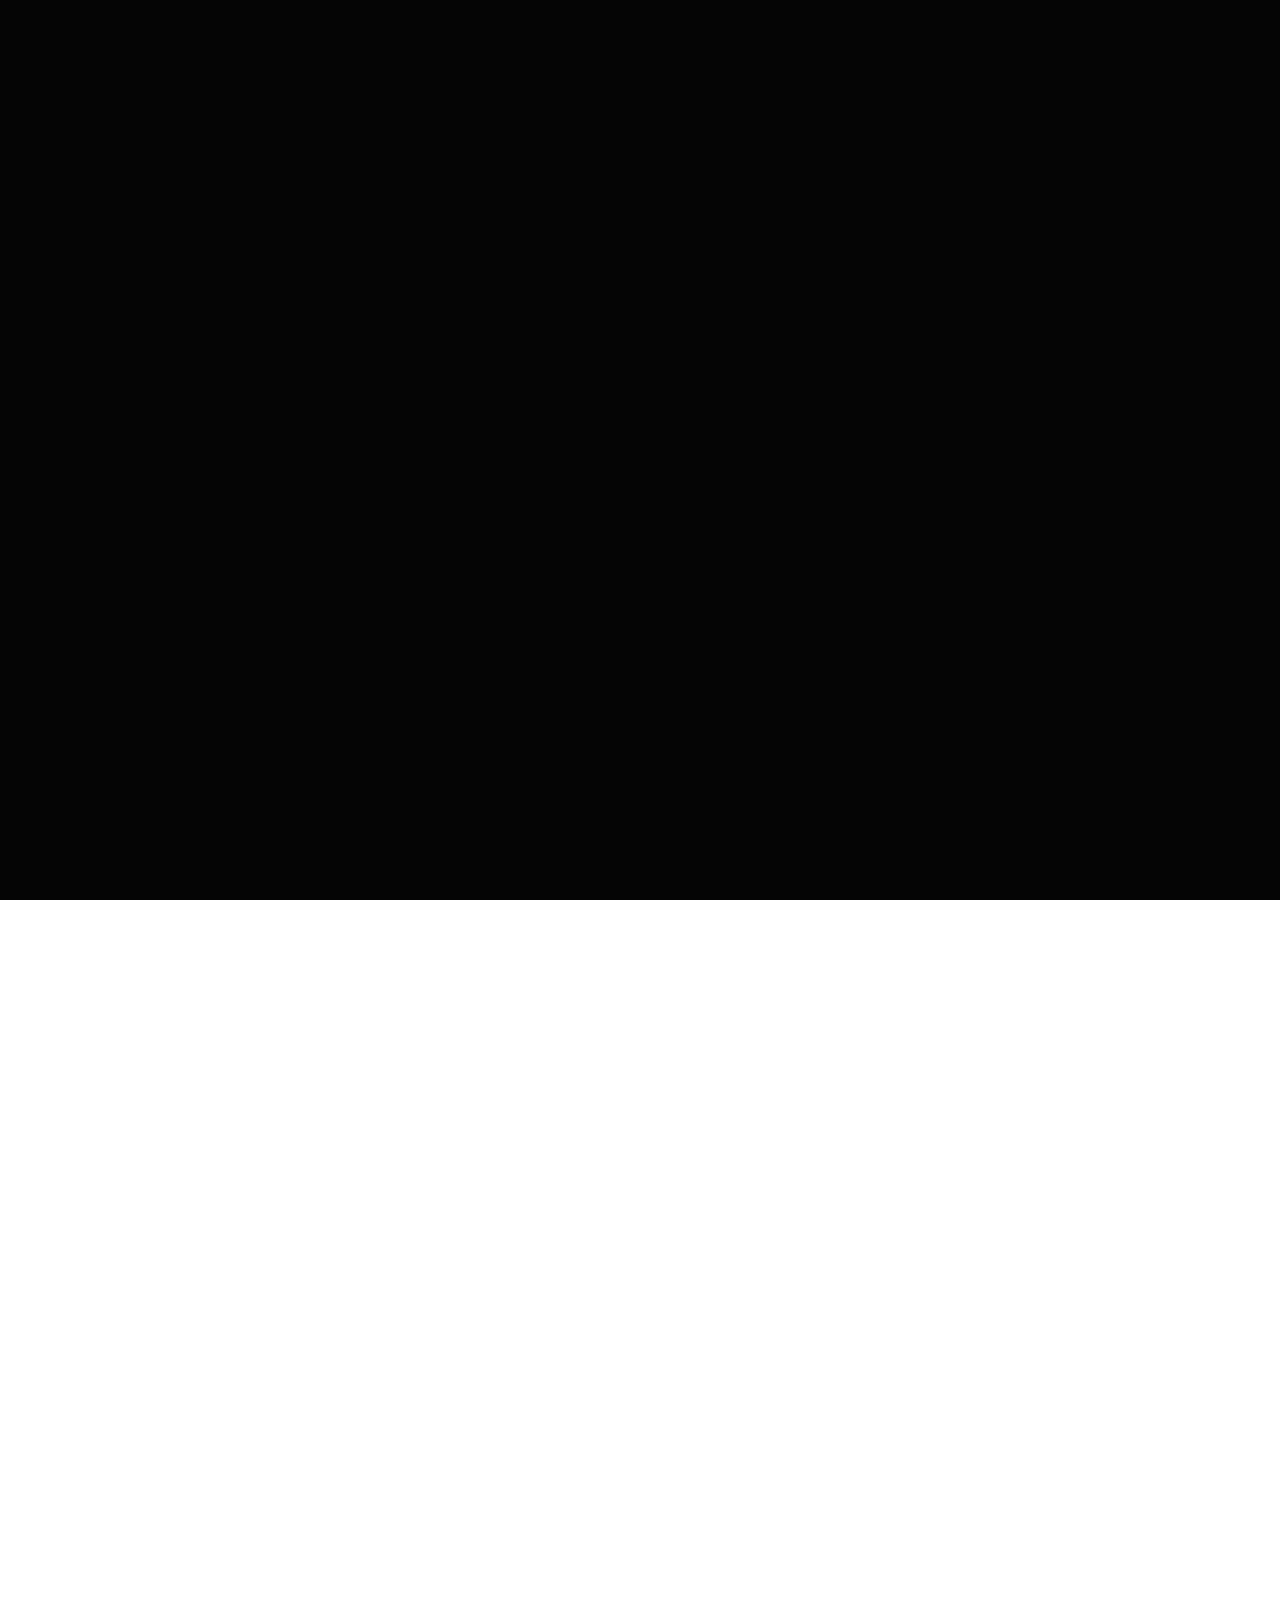
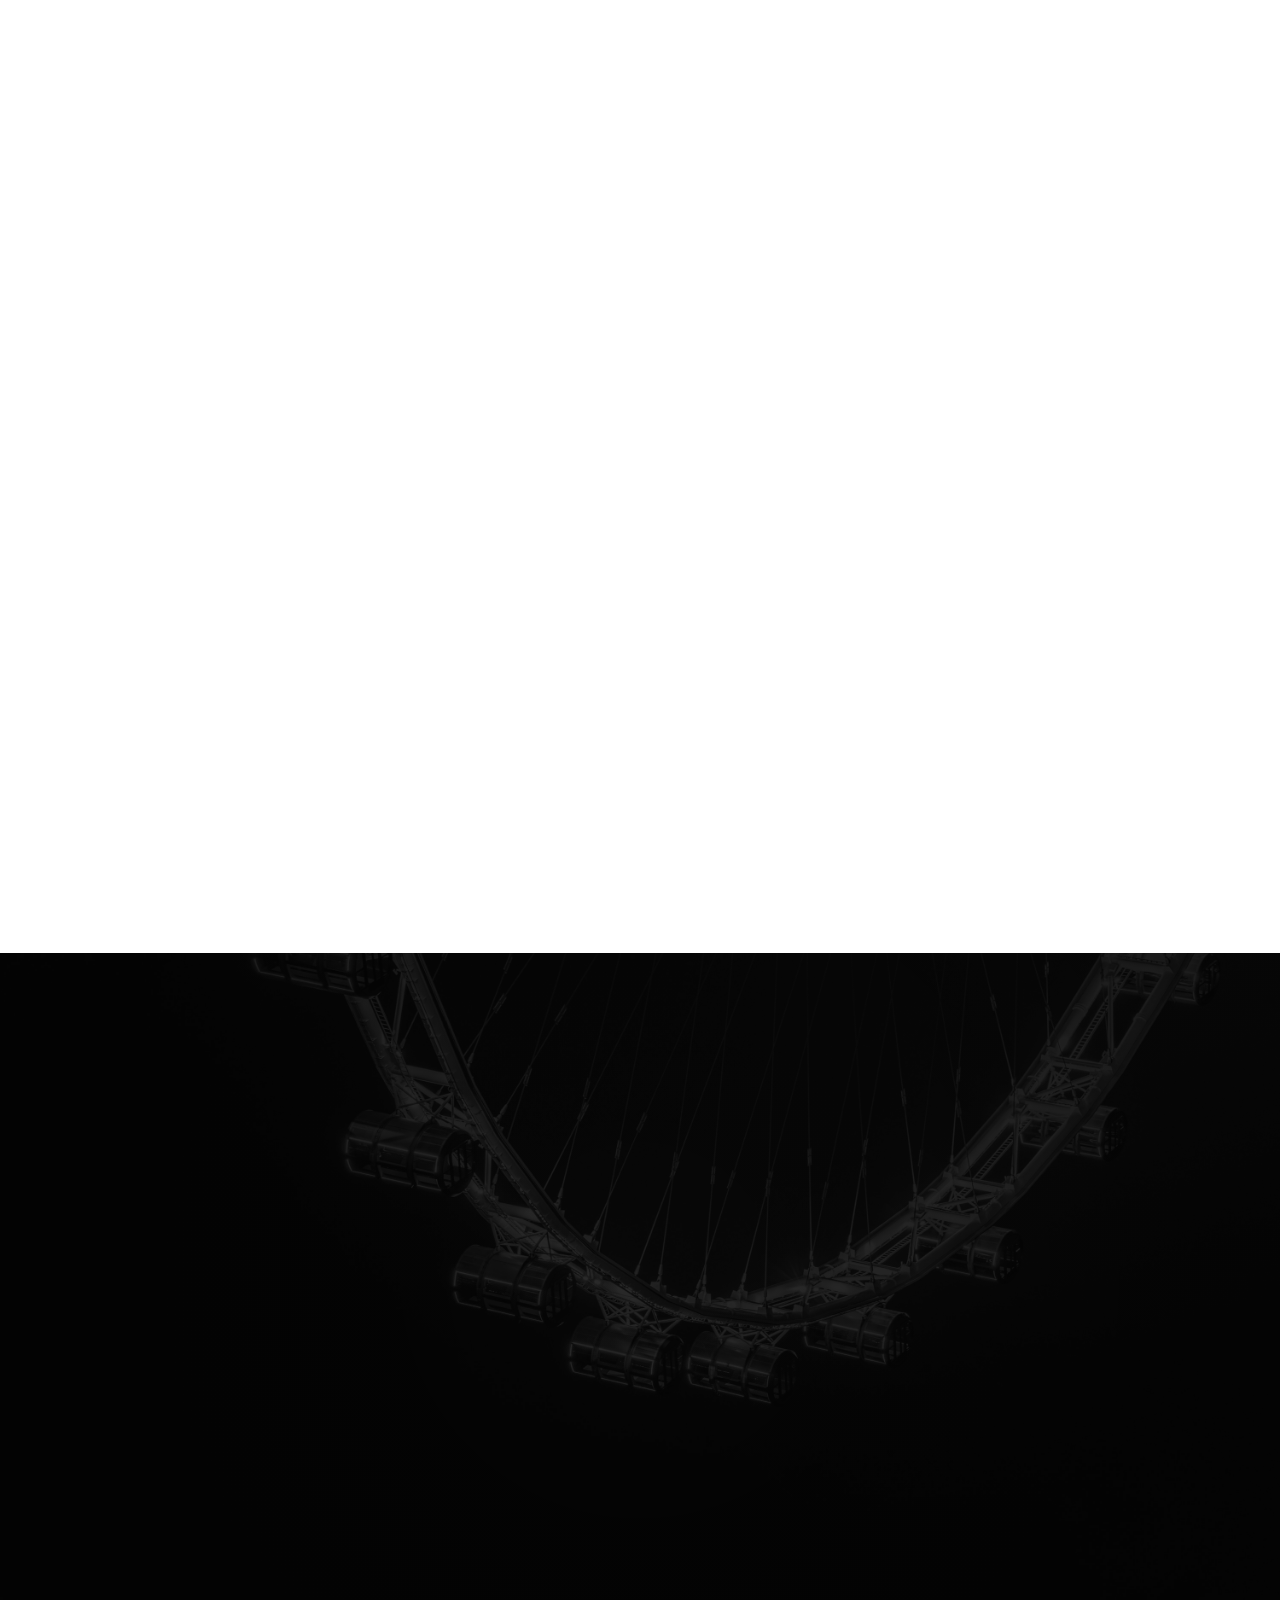
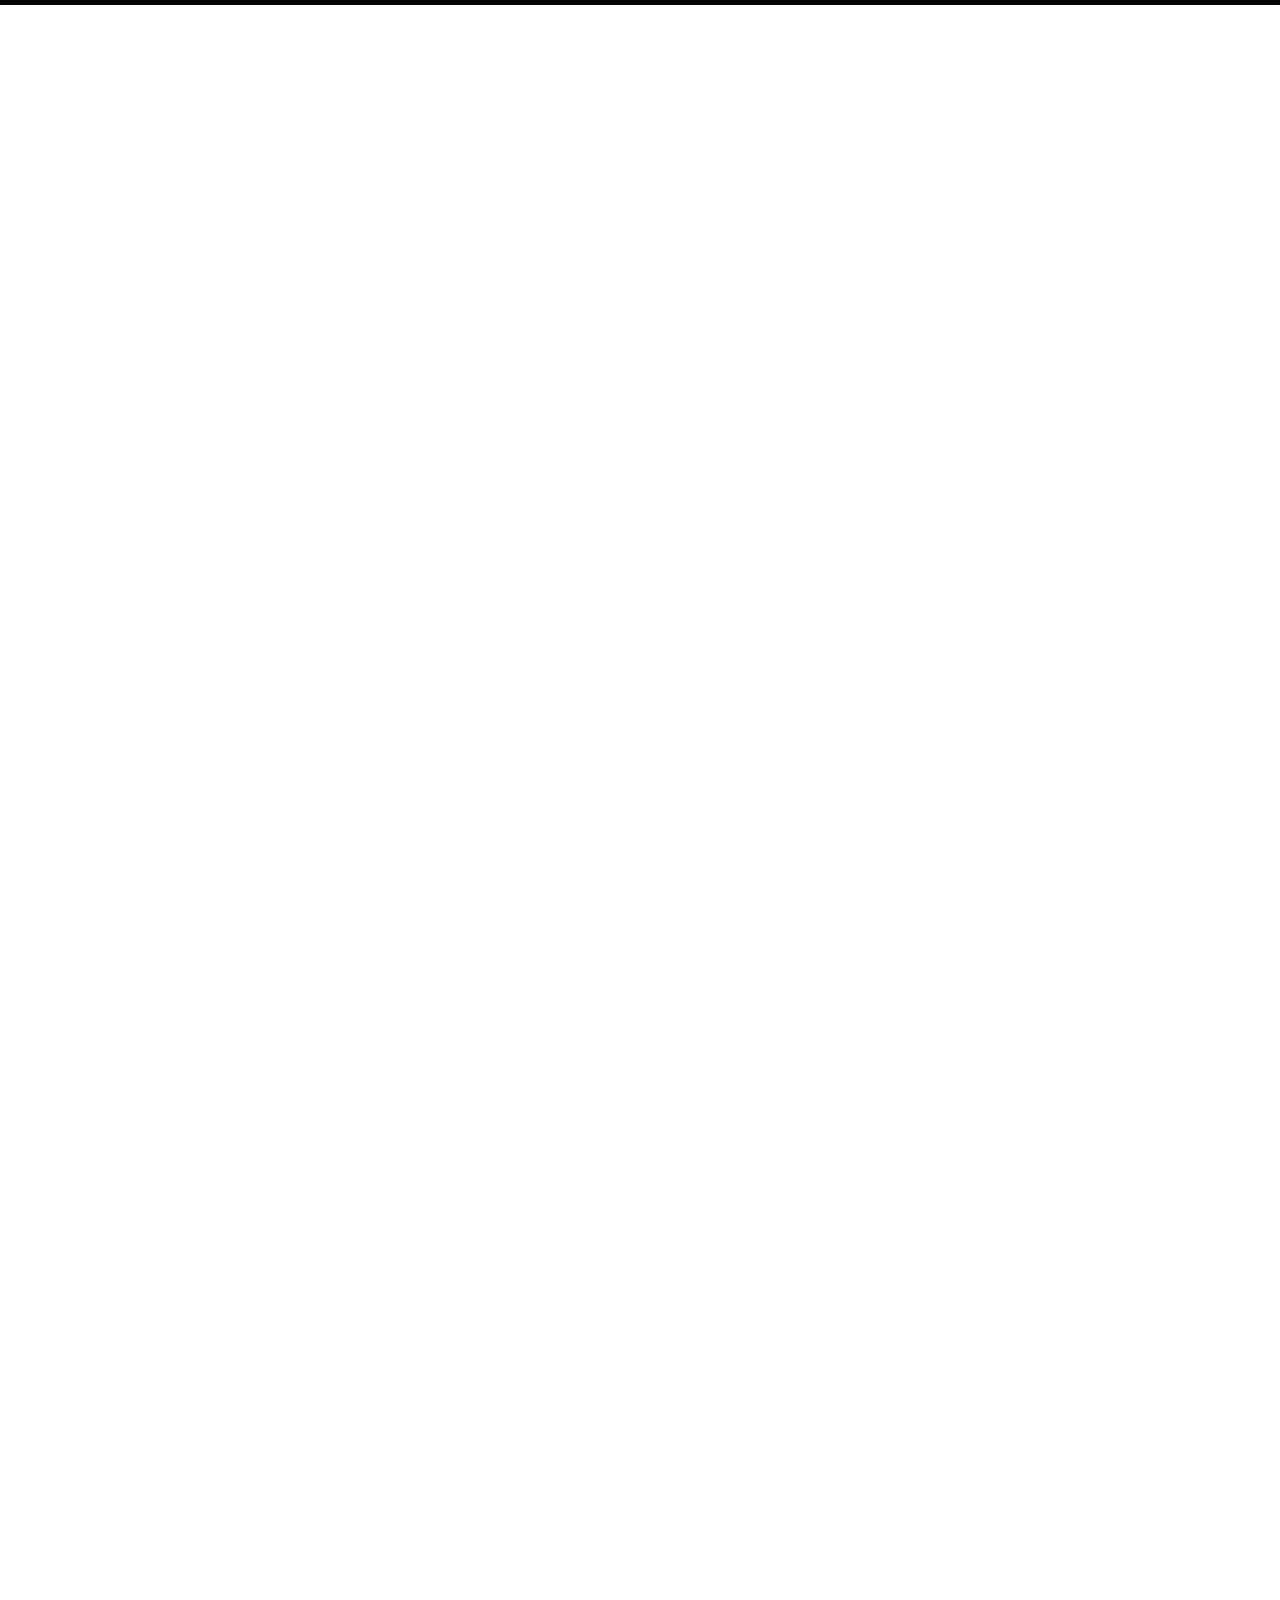
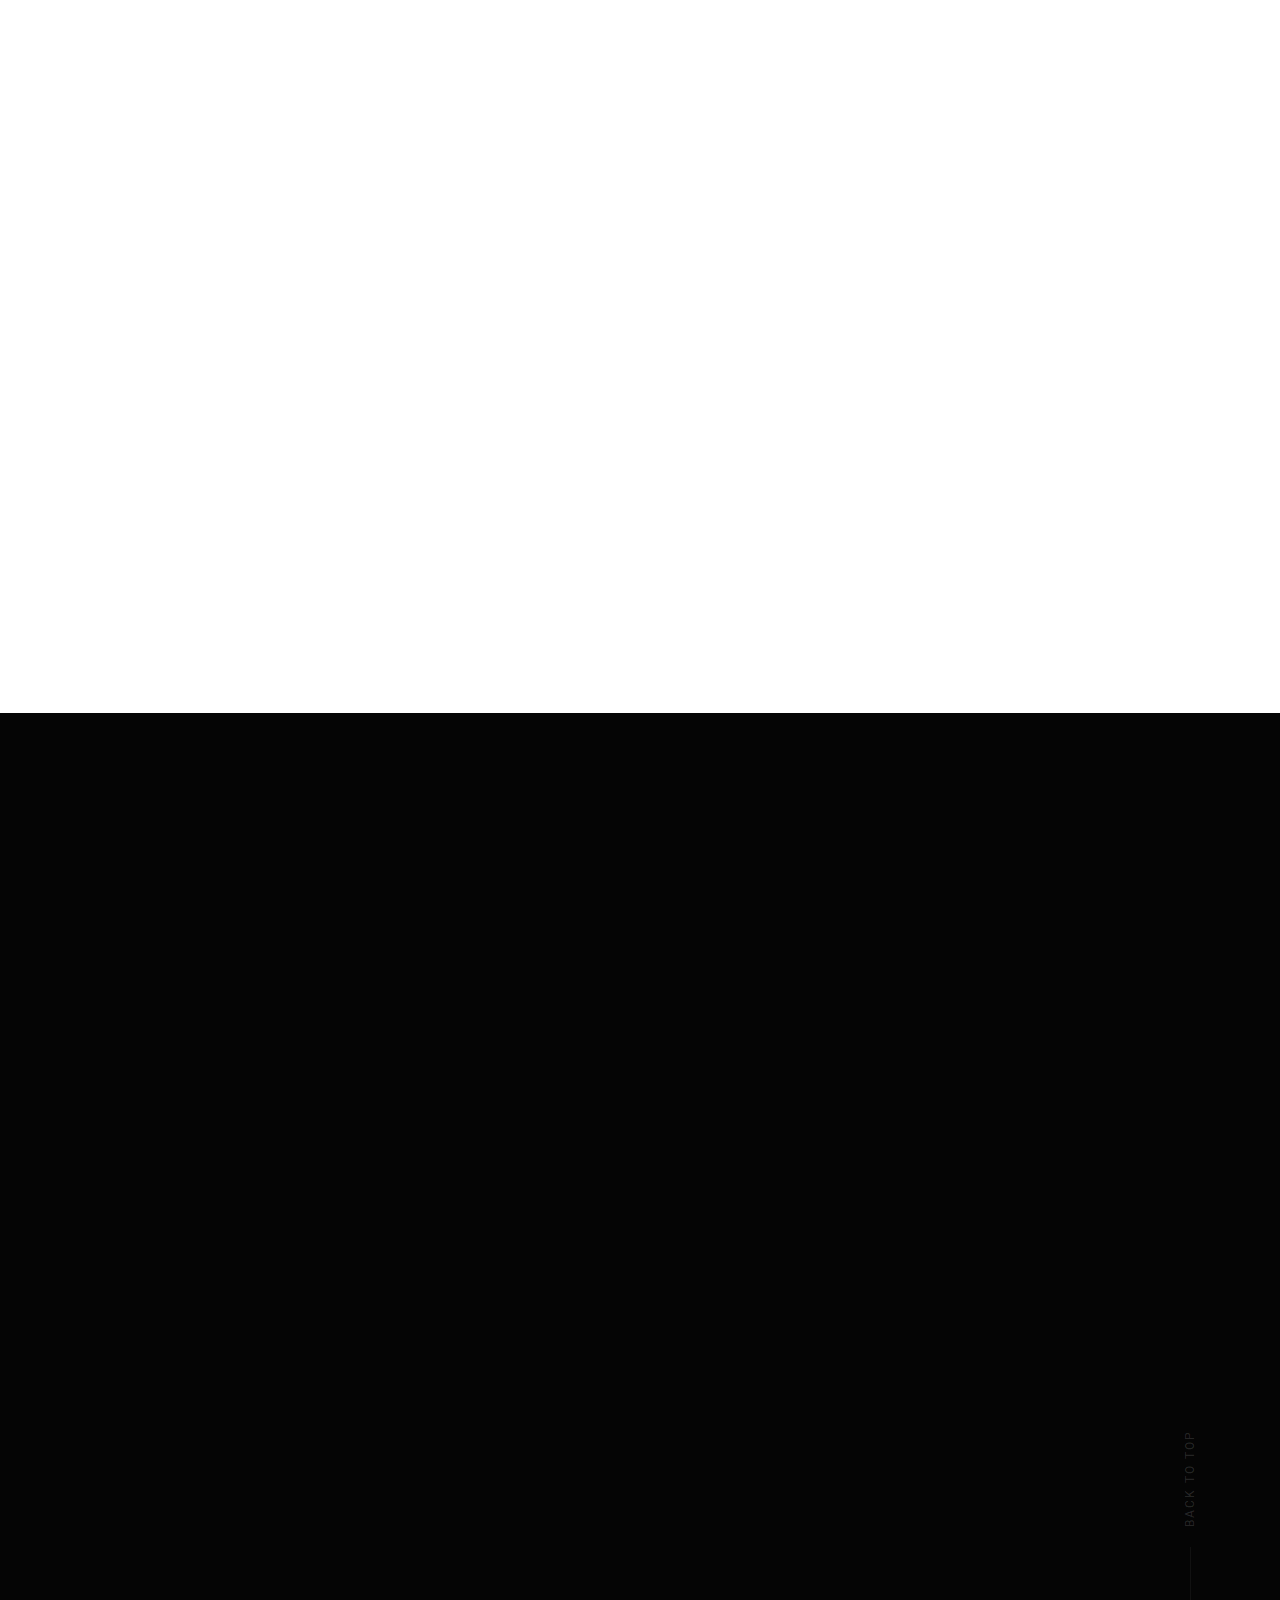
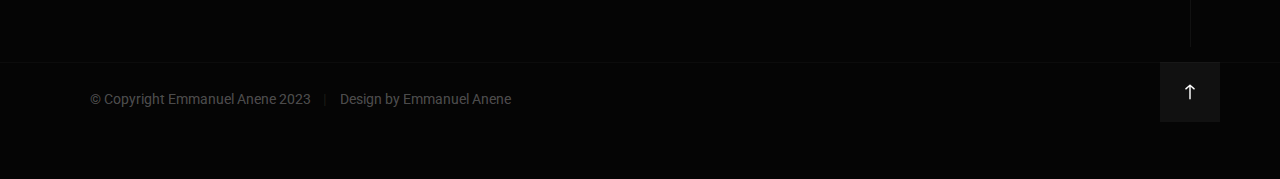
==== index.html @ 4e7d289d "Add files via upload" ====
<!DOCTYPE html>
<html class="no-js" lang="en">
<head>

    <!--- basic page needs
    ================================================== -->
    <meta charset="utf-8">
    <title>Emmanuel Anene</title>
    <meta name="description" content="">
    <meta name="author" content="">

    <!-- mobile specific metas
    ================================================== -->
    <meta name="viewport" content="width=device-width, initial-scale=1">

    <!-- CSS
    ================================================== -->
    <link rel="stylesheet" href="css/base.css">
    <link rel="stylesheet" href="css/vendor.css">
    <link rel="stylesheet" href="css/main.css">

    <!-- script
    ================================================== -->
    <script src="js/modernizr.js"></script>
    <script src="js/pace.min.js"></script>

    <style>
        @media (max-width: 790px) {
            .intro-pic {
                display: none;
            }
            }

        @media (max-width: 1360px) {
            .respond {
                padding: 400px 0 0 0 !important;
                }

            .hero-large-text {
                font-size: 30px !important;
                text-align: center !important;
            }

            .small-hero-text {
                text-align: center !important;
            }

            }

        @media (max-width: 750px) {
            .hero-large-text {
                font-size: 25px !important;
            }

            .hide-breaks {
                display: none;
            }
        }
    </style>

    <!-- favicons
    ================================================== -->
    <!-- <link rel="apple-touch-icon" sizes="180x180" href="apple-touch-icon.png">
    <link rel="icon" type="image/png" sizes="32x32" href="favicon-32x32.png">
    <link rel="icon" type="image/png" sizes="16x16" href="favicon-16x16.png">
    <link rel="manifest" href="site.webmanifest"> -->

</head>

<body id="top">

    <div id="preloader">
        <div id="loader"></div>
    </div>

    <!-- site header
    ================================================== -->
    <header class="s-header">

        <div class="header-logo">
            <a class="site-logo" href="index.html">
                <img src="images/logo.png" alt="Homepage">
            </a>
        </div>

        <nav class="header-nav-wrap">
            <ul class="header-main-nav">
                <li class="current"><a class="smoothscroll" href="#intro" title="intro">Intro</a></li>
                <li><a class="smoothscroll" href="#works" title="about">Works</a></li>
                <li><a class="smoothscroll" href="#services" title="services">Services</a></li>
                <li><a class="smoothscroll" href="#about" title="works">About</a></li>
                <li><a class="smoothscroll" href="#contact" title="contact us">Say Hello</a></li>	
            </ul>

            <ul class="header-social">
                <li><a href="https://www.linkedin.com/in/emmanuelanene/" target="_blank"><img src="images/icons/linkedin.png" width="25"> </i></a></li>
                <li><a href="https://github.com/emmanuelanene" target="_blank"><img src="images/icons/github.png" width="25"> </i></a></li>
                <li><a href="https://emmanuelanenee.medium.com/" target="_blank"><img src="images/icons/medium.png" width="25"> </i></a></li>
            </ul>
        </nav>

        <a class="header-menu-toggle" href="#"><span>Menu</span></a>

    </header> <!-- end s-header -->


    <!-- intro
    ================================================== -->
    <section id="intro" class="s-intro target-section">

        <div class="row intro-content">

            <div class="column large-9 mob-full intro-text">
                <h3>Hello, I'm Emmanuel Anene</h3>
                <h1>
                    Data Analyst. <br>
                    Web Scraper. <br>
                    Designer.
                </h1>
            </div>

            <div class="intro-scroll">
                <a href="#about" class="intro-scroll-link smoothscroll">
                    Scroll For More
                </a>
            </div>

            <div class="intro-grid"></div>
            <div class="intro-pic"></div>

        </div> <!-- end row -->

    </section> <!-- end intro -->


    <!-- works
    ================================================== -->
    <section id="works" class="s-works target-section">

        <div class="row heading-block heading-block--center" data-aos="fade-up">
            <div class="column large-full" style="height: 50px;">
                <h2 class="section-heading section-heading--centerbottom">Selected Works</h2>
                <!-- <p class="section-desc">
                    Here are some of my selected works I have done lately. Feel free to 
                    check them out.
                </p> -->
            </div>
        </div> <!-- end heading-block -->

        <div class="masonry-wrap">

            <div class="masonry">
                <div class="grid-sizer"></div>
    
                <div class="masonry__brick" data-aos="fade-up"`>
                    <div class="item-folio" style="margin: 0; padding: 30px;">
                        <div class="item-folio__thumb">
                            <!-- HIDDEN JS CODE -->
                            <a href="" class="hide thumb-link" style="display: none;" title="Park City Peaks Hotel Data Analysis" data-size="1050x700">
                                <img src="images/portfolio/park_city/city-building@2x.jpg" 
                                     srcset="images/portfolio/park_city/city-building@2x.png 2x" alt="">
                            </a> 
                            <!-- END OF HIDDEN JS CODE -->

                            <a href="casestudy-tableau.html">
                            <img src="images/portfolio/park_city/city-building@2x.jpg" alt="">
                            </a>
                            <a href="casestudy-tableau.html" class="item-folio__project-link" title="Project link" target="_blank"></a>
                        </div>

                        <div style="text-align: left;" class="item-folio__text">
                            <h4 class="item-folio__title">
                                <a href="casestudy-tableau.html" style="color: black;">
                                Tableau Case Study (Park City Peaks Hotel)
                                </a>
                            </h4>
                            <br>
                            <a href="casestudy-tableau.html" style="">
                            <p style="font-family: Arial, Helvetica, sans-serif; padding-top: 10px; text-transform: none; color: #777777; letter-spacing: normal; font-weight: 100; line-height: normal;">Park City Peaks Hotel is an establishment that provides paid lodging on a short-term basis. They requested for a dashboard to analyze useful information to support decision-making process. Read Case Study here.
                            </p>
                            </a>
                        </div>
                    </div>
                </div> <!-- end masonry__brick -->
    
                <div class="masonry__brick" data-aos="fade-up"`>
                    <div class="item-folio" style="margin: 0; padding: 30px;">
                        <div class="item-folio__thumb">
                            <!-- HIDDEN JS CODE -->
                            <a href="" class="hide thumb-link" style="display: none;" title="Park City Peaks Hotel Data Analysis" data-size="1050x700">
                                <img src="images/portfolio/dannys_diner/dannys_diner_thumbnail.jpg" 
                                     srcset="images/portfolio/dannys_diner/dannys_diner_thumbnail.jpg" alt="">
                            </a> 
                            <!-- END OF HIDDEN JS CODE -->

                            <a href="casestudy-sql-dannys-diner.html">
                            <img src="images/portfolio/dannys_diner/dannys_diner_thumbnail.jpg" 
                                     srcset="images/portfolio/dannys_diner/dannys_diner_thumbnail.jpg" alt="">
                            </a>
                            <a href="casestudy-sql-dannys-diner.html" class="item-folio__project-link" title="Project link" target="_blank"></a>
                        </div>
    
                        <div style="text-align: left;" class="item-folio__text">
                            <h4 class="item-folio__title">
                                <a href="casestudy-sql-dannys-diner.html" style="color: black;">
                                SQL Challenge: Danny's Diner🍝🍜
                                </a>
                            </h4>
                            <br>
                            <a href="casestudy-sql-dannys-diner.html" style="">
                            <p style="font-family: Arial, Helvetica, sans-serif; padding-top: 10px; text-transform: none; color: #777777; letter-spacing: normal; font-weight: 100; line-height: normal;">
                                Case study solutions for #8WeekSQLChallenge by Danny Ma. Focuses on the use of SQL to answer questions about the sales and growth of a restaurant based in Japan (Danny's Diner).
                            </p>
                            </a>
                        </div>
                    </div>
                </div> <!-- end masonry__brick -->

                <div class="masonry__brick" data-aos="fade-up"`>
                    <div class="item-folio" style="margin: 0; padding: 30px;">
                        <div class="item-folio__thumb">
                            <!-- HIDDEN JS CODE -->
                            <a href="" class="hide thumb-link" style="display: none;" title="Park City Peaks Hotel Data Analysis" data-size="1050x700">
                                <img src="images/portfolio/excel_dashboard_maven_careers/thumbnaill.jpg" 
                                     srcset="images/portfolio/excel_dashboard_maven_careers/thumbnaill.jpg 2x" alt="">
                            </a> 
                            <!-- END OF HIDDEN JS CODE -->

                            <a href="casestudy-excel-maven-careers.html">
                            <img src="images/portfolio/excel_dashboard_maven_careers/thumbnaill.jpg" 
                                     srcset="images/portfolio/excel_dashboard_maven_careers/thumbnaill.jpg 2x" alt="">
                            </a>
                            <a href="casestudy-excel-maven-careers.html" class="item-folio__project-link" title="Project link" target="_blank"></a>
                        </div>
    
                        <div style="text-align: left;" class="item-folio__text">
                            <h4 class="item-folio__title">
                                <a href="casestudy-excel-maven-careers.html" style="color: black;">
                                Excel Dashboard Case Study (Maven Careers)
                                </a>
                            </h4>
                            <br>
                            <a href="casestudy-excel-maven-careers.html" style="">
                            <p style="font-family: Arial, Helvetica, sans-serif; padding-top: 10px; text-transform: none; color: #777777; letter-spacing: normal; font-weight: 100; line-height: normal;">Analysis focused on providing insights on the different industries within the job market. Some of which includes information on the best jobs, the field with the highest pay, jobs with great work-life balance, etc. Read Case Study here.
                            </p>
                            </a>
                        </div>
                    </div>
                </div> <!-- end masonry__brick -->

                

            </div> <!-- end masonry -->

        </div> <!-- end masonry-wrap -->

    </section> <!-- end s-work -->



     <!-- services
    ================================================== -->
    <section id="services" class="s-services ss-dark target-section">

        <div class="shadow-overlay"></div>

        <div class="row heading-block heading-block--center" data-aos="fade-up">
            <div class="column large-full">
                <h2 class="section-heading section-heading--centerbottom">Capabilities</h2>

                <p class="section-desc">
                    My Goal is to help generate insights that'll make your business standout.
                </p>
            </div>
        </div> <!-- end heading-block -->

        </div> <!-- end services-list -->

    </section> <!-- end s-services -->


    <!-- about
    ================================================== -->
    <section id="about" class="s-about target-section">

        <div class="about-me">

            <div class="row heading-block" data-aos="fade-up">
                <div class="column large-full">
                    <h2 class="section-heading">About Me</h2>
                </div>
            </div>

            <div class="row about-me__content" data-aos="fade-up">
                <div class="column large-full about-me__text">
                    <p class="lead">
                        I love telling stories with data and uncovering insights from them.
                    </p>
                    <br>

                    <p>
                    Hi there, I'm Emmanuel, a self-taught data analyst who loves building mini-applications with Python. 
                    </p>
                    <p>
                    I currently work as an independent contractor. I also spend a good amount of my time reading about healthcare and medical-related concepts.
                    </p>
                </div>
            </div>
    
            <div class="row about-me__buttons">
                <div class="column large-half tab-full" data-aos="fade-up">
                    <a href="mailto:emmanuel.anene07@gmail.com" target="_blank" class="btn btn--stroke full-width">Hire Me</a>
                </div>
                <div class="column large-half tab-full" data-aos="fade-up">
                    <a href="https://drive.google.com/file/d/1x89fOpFCJyN2eOSHCtmjeFrPwME_olAQ/view?usp=sharing" target="_blank" class="btn btn--primary full-width">Download CV</a>
                </div>
            </div>

        </div> <!-- end about-me -->

        <div class="about-experience">

            <div class="row heading-block" data-aos="fade-up">
                <div class="column large-full">
                    <h2 class="section-heading">Work & Education</h2>
                </div>
            </div>

            <div class="row about-experience__timeline">

                <div class="column large-half tab-full" data-aos="fade-up">
                    <div class="timeline">

                        <div class="timeline__icon-wrap">
                            <span class="timeline__icon timeline__icon--work"></span>
                        </div>

                        <div class="timeline__block">
                            <div class="timeline__bullet"></div>
                            <div class="timeline__header">
                                <p class="timeline__timeframe">Apr. 2023 - Present</p>
                                <h3 class="item-title">Superfoodlx</h3>
                                <h5>Email Marketer</h5>
                            </div>
                            <!-- <div class="timeline__desc">
                                <p>Lorem ipsum Occaecat do esse ex et dolor culpa nisi ex in magna consectetur nisi cupidatat laboris esse eiusmod deserunt aute do quis velit esse sed Ut proident cupidatat nulla esse cillum laborum occaecat nostrud sit dolor incididunt amet est occaecat nisi.</p>
                            </div> -->
                        </div>

                        <div class="timeline__block">
                            <div class="timeline__bullet"></div>
                            <div class="timeline__header">
                                <p class="timeline__timeframe">May 2021 - Present</p>
                                <h3 class="item-title">LLEM International</h3>
                                <h5>Graphic Designer</h5>
                            </div>
                            <!-- <div class="timeline__desc">
                                <p>Lorem ipsum Occaecat do esse ex et dolor culpa nisi ex in magna consectetur nisi cupidatat laboris esse eiusmod deserunt aute do quis velit esse sed Ut proident cupidatat nulla esse cillum laborum occaecat nostrud sit dolor incididunt amet est occaecat nisi.</p>
                            </div> -->
                        </div>

                        <div class="timeline__block">
                            <div class="timeline__bullet"></div>
                            <div class="timeline__header">
                                <p class="timeline__timeframe">Nov. 2021 - Dec 2021</p>
                                <h3 class="item-title">Essence of Email</h3>
                                <h5>Email Designer</h5>
                            </div>
                            <!-- <div class="timeline__desc">
                                <p>Lorem ipsum Occaecat do esse ex et dolor culpa nisi ex in magna consectetur nisi cupidatat laboris esse eiusmod deserunt aute do quis velit esse sed Ut proident cupidatat nulla esse cillum laborum occaecat nostrud sit dolor incididunt amet est occaecat nisi.</p>
                            </div> -->
                        </div>

                    </div>
                </div>

                <div class="column large-half tab-full" data-aos="fade-up">
                    <div class="timeline">

                        <div class="timeline__icon-wrap">
                            <span class="timeline__icon timeline__icon--education"></span>
                        </div>

                        <!-- <div class="timeline__block">
                            <div class="timeline__bullet"></div>
                            <div class="timeline__header">
                                <p class="timeline__timeframe">July 2011 - June 2015</p>
                                <h3 class="item-title">University of Life</h3>
                                <h5>Master Degree</h5>
                            </div>
                            <div class="timeline__desc">
                                <p>Lorem ipsum Occaecat do esse ex et dolor culpa nisi ex in magna consectetur nisi cupidatat laboris esse eiusmod deserunt aute do quis velit esse sed Ut proident cupidatat nulla esse cillum laborum occaecat nostrud sit dolor incididunt amet est occaecat nisi.</p>
                            </div>
                        </div>

                        <div class="timeline__block">
                            <div class="timeline__bullet"></div>
                            <div class="timeline__header">
                                <p class="timeline__timeframe">July 2009 - June 2011</p>
                                <h3 class="item-title">State Design University</h3>
                                <h5>Bachelor Degree</h5>
                            </div>
                            <div class="timeline__desc">
                                <p>Lorem ipsum Occaecat do esse ex et dolor culpa nisi ex in magna consectetur nisi cupidatat laboris esse eiusmod deserunt aute do quis velit esse sed Ut proident cupidatat nulla esse cillum laborum occaecat nostrud sit dolor incididunt amet est occaecat nisi.</p>
                            </div>
                        </div> -->

                        <div class="timeline__block">
                            <div class="timeline__bullet"></div>
                            <div class="timeline__header">
                                <p class="timeline__timeframe">Sep. 2019 - 2024</p>
                                <h3 class="item-title">University of Lagos</h3>
                                <h5>Bachelor Degree</h5>
                            </div>
                            <!-- <div class="timeline__desc">
                                <p>Lorem ipsum Occaecat do esse ex et dolor culpa nisi ex in magna consectetur nisi cupidatat laboris esse eiusmod deserunt aute do quis velit esse sed Ut proident cupidatat nulla esse cillum laborum occaecat nostrud sit dolor incididunt amet est occaecat nisi.</p>
                            </div> -->
                        </div>

                    </div>
                </div>
            </div>

        </div> <!-- end about-experience -->

    </section> <!-- end s-about -->


   


    

   


    <!-- contact
    ================================================== -->
    <section id="contact" class="s-contact ss-dark target-section">

        <div class="row heading-block" data-aos="fade-up">
            <div class="column large-full">
                <h2 class="section-heading">Get In Touch</h2>
            </div>
        </div>

        <div class="row contact-main" data-aos="fade-up">
            <div class="column large-full">
                <!-- <p class="contact-email">
                    <a href="mailto:emmanuel.anene07@gmail.com" style="font-size: 50px;">Mail</a>
                </p> -->

                <p class="section-desc">
                I'm happy to connect, listen and help. Let's work together and build
                something awesome. Let's turn your idea to an even greater product.
                <a href="mailto:emmanuel.anene07@gmail.com">Email Me</a>.
                </p>
            </div>
        </div>

        <div class="row contact-infos" data-aos="fade-up" data-aos-anchor=".contact-main">

            <div class="column large-5 medium-full contact-phone">
                <h4>Call Me</h4>
                <a href="tel:197-543-2345">+234 816 738 5443</a>
            </div>

            <div class="column large-7 medium-full contact-social">
                <h4>Social</h4>
                <ul>
                    <li><a href="#0" title="Facebook">Linkedin</a></li>
                    <li><a href="#0" title="Twitter">Medium</a></li>
                    <li><a href="#0" title="Instagram">Github</a></li>
                </ul>
            </div>

        </div> <!-- end contact-infos -->

    </section> <!-- end s-contact -->


    <!-- footer
    ================================================== -->
    <footer>
        <div class="row">
            <div class="column large-full ss-copyright">
                <span>© Copyright Emmanuel Anene 2023</span> 
                <span>Design by Emmanuel Anene</span>
            </div>            

            <div class="ss-go-top">
                <a class="smoothscroll" title="Back to Top" href="#top"></a>
            </div>
        </div>
    </footer>


    <!-- photoswipe background
    ================================================== -->
    <div aria-hidden="true" class="pswp" role="dialog" tabindex="-1">

        <div class="pswp__bg"></div>
        <div class="pswp__scroll-wrap">

            <div class="pswp__container">
                <div class="pswp__item"></div>
                <div class="pswp__item"></div>
                <div class="pswp__item"></div>
            </div>

            <div class="pswp__ui pswp__ui--hidden">
                <div class="pswp__top-bar">
                    <div class="pswp__counter"></div><button class="pswp__button pswp__button--close" title="Close (Esc)"></button> <button class="pswp__button pswp__button--share" title=
                    "Share"></button> <button class="pswp__button pswp__button--fs" title="Toggle fullscreen"></button> <button class="pswp__button pswp__button--zoom" title=
                    "Zoom in/out"></button>
                    <div class="pswp__preloader">
                        <div class="pswp__preloader__icn">
                            <div class="pswp__preloader__cut">
                                <div class="pswp__preloader__donut"></div>
                            </div>
                        </div>
                    </div>
                </div>
                <div class="pswp__share-modal pswp__share-modal--hidden pswp__single-tap">
                    <div class="pswp__share-tooltip"></div>
                </div><button class="pswp__button pswp__button--arrow--left" title="Previous (arrow left)"></button> <button class="pswp__button pswp__button--arrow--right" title=
                "Next (arrow right)"></button>
                <div class="pswp__caption">
                    <div class="pswp__caption__center"></div>
                </div>
            </div>

        </div>

    </div><!-- end photoSwipe background -->


    <!-- Java Script
    ================================================== -->
    <script src="js/jquery-3.2.1.min.js"></script>
    <script src="js/plugins.js"></script>
    <script src="js/main.js"></script>

</body>
---- css/base.css ----
/* =================================================================== 
 *
 *  Epitome Base Stylesheet
 *  Template Ver. 1.0.0
 *  04-22-2019
 *  ------------------------------------------------------------------
 *
 *  TOC:
 *  # imports
 *  # normalize
 *  # basic/base setup styles
 *	# grid v2 
 *		## medium screen devices
 *		## tablets
 *		## mobile devices
 *		## small mobile devices <= 400px	
 *	# block grids
 *		## block grids - medium screen devices
 *		## block grids - tablets
 *		## block grids - mobile devices
 *		## block grids - small mobile devices <= 400px
 *	# MISC
 *
 * =================================================================== */


/* ===================================================================
 * # imports 
 *
 * ------------------------------------------------------------------- */
@import url("https://fonts.googleapis.com/css?family=Frank+Ruhl+Libre:400,500|Lora:400,400i,700,700i|Roboto:300,400,500,600,700");
@import url("font-awesome/css/fontawesome-all.css");


/* ==========================================================================
 * # normalize
 * normalize.css v8.0.1 | MIT License |
 * github.com/necolas/normalize.css
 *
 * -------------------------------------------------------------------------- */

/* ------------------------------------------------------------------- 
 * ## document
 * ------------------------------------------------------------------- */

/* 1. Correct the line height in all browsers.
 * 2. Prevent adjustments of font size after orientation changes in iOS.*/
html {
	line-height: 1.15;  /* 1 */
	-webkit-text-size-adjust: 100%;  /* 2 */
}

/* ------------------------------------------------------------------- 
 * ## sections
 * ------------------------------------------------------------------- */

/* Remove the margin in all browsers. */
body {
	margin: 0;
}

/* Render the `main` element consistently in IE. */
main {
	display: block;
}

/* Correct the font size and margin on `h1` elements within `section` and
 * `article` contexts in Chrome, Firefox, and Safari. */
h1 {
	font-size: 2em;
	margin: 0.67em 0;
}

/* ------------------------------------------------------------------- 
 * ## grouping
 * ------------------------------------------------------------------- */

/* 1. Add the correct box sizing in Firefox.
 * 2. Show the overflow in Edge and IE. */
hr {
	box-sizing: content-box;  /* 1 */
	height: 0;  /* 1 */
	overflow: visible;  /* 2 */
}

/* 1. Correct the inheritance and scaling of font size in all browsers.
 * 2. Correct the odd `em` font sizing in all browsers. */
pre {
	font-family: monospace, monospace;  /* 1 */
	font-size: 1em;  /* 2 */
}

/* ------------------------------------------------------------------- 
 * ## text-level semantics
 * ------------------------------------------------------------------- */

/* Remove the gray background on active links in IE 10. */
a {
	background-color: transparent;
}

/* 1. Remove the bottom border in Chrome 57-
 * 2. Add the correct text decoration in Chrome, Edge, IE, Opera, and Safari. */
abbr[title] {
	border-bottom: none;  /* 1 */
	text-decoration: underline;  /* 2 */
	text-decoration: underline dotted;  /* 2 */
}

/* Add the correct font weight in Chrome, Edge, and Safari. */
b,
strong {
	font-weight: bolder;
}

/* 1. Correct the inheritance and scaling of font size in all browsers.
 * 2. Correct the odd `em` font sizing in all browsers. */
code,
kbd,
samp {
	font-family: monospace, monospace;  /* 1 */
	font-size: 1em;  /* 2 */
}

/* Add the correct font size in all browsers. */
small {
	font-size: 80%;
}

/* Prevent `sub` and `sup` elements from affecting the line height in
 * all browsers. */
sub,
sup {
	font-size: 75%;
	line-height: 0;
	position: relative;
	vertical-align: baseline;
}

sub {
	bottom: -0.25em;
}

sup {
	top: -0.5em;
}

/* ------------------------------------------------------------------- 
 * ## embedded content
 * ------------------------------------------------------------------- */

/* Remove the border on images inside links in IE 10. */
img {
	border-style: none;
}

/* ------------------------------------------------------------------- 
 * ## forms
 * ------------------------------------------------------------------- */

/* 1. Change the font styles in all browsers.
 * 2. Remove the margin in Firefox and Safari. */
button,
input,
optgroup,
select,
textarea {
	font-family: inherit;  /* 1 */
	font-size: 100%;  /* 1 */
	line-height: 1.15;  /* 1 */
	margin: 0;  /* 2 */
}

/* Show the overflow in IE.
 * 1. Show the overflow in Edge. */
button,
input {

	/* 1 */
	overflow: visible;
}

/* Remove the inheritance of text transform in Edge, Firefox, and IE.
 * 1. Remove the inheritance of text transform in Firefox. */
button,
select {

	/* 1 */
	text-transform: none;
}

/* Correct the inability to style clickable types in iOS and Safari. */
button,
[type="button"],
[type="reset"],
[type="submit"] {
	-webkit-appearance: button;
}

/* Remove the inner border and padding in Firefox. */
button::-moz-focus-inner,
[type="button"]::-moz-focus-inner,
[type="reset"]::-moz-focus-inner,
[type="submit"]::-moz-focus-inner {
	border-style: none;
	padding: 0;
}

/* Restore the focus styles unset by the previous rule. */
button:-moz-focusring,
[type="button"]:-moz-focusring,
[type="reset"]:-moz-focusring,
[type="submit"]:-moz-focusring {
	outline: 1px dotted ButtonText;
}

/* Correct the padding in Firefox. */
fieldset {
	padding: 0.35em 0.75em 0.625em;
}

/* 1. Correct the text wrapping in Edge and IE.
 * 2. Correct the color inheritance from `fieldset` elements in IE.
 * 3. Remove the padding so developers are not caught out when they zero out
 *    `fieldset` elements in all browsers. */
legend {
	box-sizing: border-box;  /* 1 */
	color: inherit;  /* 2 */
	display: table;  /* 1 */
	max-width: 100%;  /* 1 */
	padding: 0;  /* 3 */
	white-space: normal;  /* 1 */
}

/* Add the correct vertical alignment in Chrome, Firefox, and Opera. */
progress {
	vertical-align: baseline;
}

/* Remove the default vertical scrollbar in IE 10+. */
textarea {
	overflow: auto;
}

/* 1. Add the correct box sizing in IE 10.
 * 2. Remove the padding in IE 10. */
[type="checkbox"],
[type="radio"] {
	box-sizing: border-box;  /* 1 */
	padding: 0;  /* 2 */
}

/* Correct the cursor style of increment and decrement buttons in Chrome. */
[type="number"]::-webkit-inner-spin-button,
[type="number"]::-webkit-outer-spin-button {
	height: auto;
}

/* 1. Correct the odd appearance in Chrome and Safari.
 * 2. Correct the outline style in Safari. */
[type="search"] {
	-webkit-appearance: textfield;  /* 1 */
	outline-offset: -2px;  /* 2 */
}

/* Remove the inner padding in Chrome and Safari on macOS. */
[type="search"]::-webkit-search-decoration {
	-webkit-appearance: none;
}

/* 1. Correct the inability to style clickable types in iOS and Safari.
 * 2. Change font properties to `inherit` in Safari. */
::-webkit-file-upload-button {
	-webkit-appearance: button;  /* 1 */
	font: inherit;  /* 2 */
}

/* ------------------------------------------------------------------- 
 * ## interactive
 * ------------------------------------------------------------------- */

/* Add the correct display in Edge, IE 10+, and Firefox. */
details {
	display: block;
}

/* Add the correct display in all browsers. */
summary {
	display: list-item;
}

/* ------------------------------------------------------------------- 
 * ## misc
 * ------------------------------------------------------------------- */

/* Add the correct display in IE 10+. */
template {
	display: none;
}

/* Add the correct display in IE 10. */
[hidden] {
	display: none;
}



/* ===================================================================
 * # basic/base setup styles
 *
 * ------------------------------------------------------------------- */
html {
	font-size: 62.5%;
	box-sizing: border-box;
}

*,
*::before,
*::after {
	box-sizing: inherit;
}

body {
	font-weight: normal;
	line-height: 1;
	word-wrap: break-word;
	-moz-font-smoothing: grayscale;
	-moz-osx-font-smoothing: grayscale;
	-webkit-font-smoothing: antialiased;
	-webkit-overflow-scrolling: touch;
	-webkit-text-size-adjust: none;
}

/* ------------------------------------------------------------------- 
 * ## Media
 * ------------------------------------------------------------------- */
svg,
img,
video
embed,
iframe,
object {
	max-width: 100%;
	height: auto;
}

/* ------------------------------------------------------------------- 
 * ## Typography resets 
 * ------------------------------------------------------------------- */
div, dl, dt, dd, ul, ol, li, h1, h2, h3, h4, h5, h6, pre, form, p, blockquote, th, td {
	margin: 0;
	padding: 0;
}

p {
	font-size: inherit;
	text-rendering: optimizeLegibility;
}

em,
i {
	font-style: italic;
	line-height: inherit;
}

strong,
b {
	font-weight: bold;
	line-height: inherit;
}

small {
	font-size: 60%;
	line-height: inherit;
}

ol,
ul {
	list-style: none;
}

li {
	display: block;
}

/* ------------------------------------------------------------------- 
 * ## links
 * ------------------------------------------------------------------- */
a {
	text-decoration: none;
	line-height: inherit;
}

a img {
	border: none;
}

/* ------------------------------------------------------------------- 
 * ## inputs
 * ------------------------------------------------------------------- */
fieldset {
	margin: 0;
	padding: 0;
}

input[type="email"],
input[type="number"],
input[type="search"],
input[type="text"],
input[type="tel"],
input[type="url"],
input[type="password"],
textarea {
	-webkit-appearance: none;
	-moz-appearance: none;
	appearance: none;
}



/* ===================================================================
 * # grid v2.0.0 
 *
 *   -----------------------------------------------------------------
 * - Grid breakpoints are based on MAXIMUM WIDTH media queries, 
 *   meaning they apply to that one breakpoint and ALL THOSE BELOW IT.
 * - Grid columns without a specified width will automatically layout 
 *   as equal width columns.
 * ------------------------------------------------------------------- */

/* rows
 * ------------------------------------- */
.row {
	width: 89%;
	max-width: 1200px;
	margin: 0 auto;
	display: -ms-flexbox;
	display: -webkit-flex;
	display: flex;
	-webkit-flex-flow: row wrap;
	-ms-flex-flow: row wrap;
	flex-flow: row wrap;
}

.row .row {
	width: auto;
	max-width: none;
	margin-left: -20px;
	margin-right: -20px;
}

/* columns
 * -------------------------------------- */
.column {
	-webkit-flex: 1 1 0%;
	-ms-flex: 1 1 0%;
	flex: 1 1 0%;
	padding: 0 20px;
}

.collapse > .column,
.column.collapse {
	padding: 0;
}

/* flex row containers utility classes
 * ----------------------------------------- */
.row.row-wrap {
	-webkit-flex-wrap: wrap;
	-ms-flex-wrap: wrap;
	flex-wrap: wrap;
}

.row.row-nowrap {
	-webkit-flex-wrap: nowrap;
	-ms-flex-wrap: none;
	flex-wrap: nowrap;
}

.row.row-top {
	-webkit-align-items: flex-start;
	-ms-flex-align: start;
	align-items: flex-start;
}

.row.row-bottom {
	-webkit-align-items: flex-end;
	-ms-flex-align: end;
	align-items: flex-end;
}

.row.row-center {
	-webkit-align-items: center;
	-ms-flex-align: center;
	align-items: center;
}

.row.row-stretch {
	-webkit-align-items: stretch;
	-ms-flex-align: stretch;
	align-items: stretch;
}

.row.row-baseline {
	-webkit-align-items: baseline;
	-ms-flex-align: baseline;
	align-items: baseline;
}

/* flex item utility alignment classes
 * ----------------------------------------- */
.align-center {
	margin: auto;
	-webkit-align-self: center;
	-ms-flex-item-align: center;
	align-self: center;
}

.align-left {
	margin-right: auto;
	-webkit-align-self: center;
	-ms-flex-item-align: center;
	align-self: center;
}

.align-right {
	margin-left: auto;
	-webkit-align-self: center;
	-ms-flex-item-align: center;
	align-self: center;
}

.align-x-center {
	margin-right: auto;
	margin-left: auto;
}

.align-x-left {
	margin-right: auto;
}

.align-x-right {
	margin-left: auto;
}

.align-y-center {
	-webkit-align-self: center;
	-ms-flex-item-align: center;
	align-self: center;
}

.align-y-top {
	-webkit-align-self: flex-start;
	-ms-flex-item-align: start;
	align-self: flex-start;
}

.align-y-bottom {
	-webkit-align-self: flex-end;
	-ms-flex-item-align: end;
	align-self: flex-end;
}

/* large screen column widths 
 * -------------------------------------- */
.large-1 {
	-webkit-flex: 0 0 8.33333%;
	-ms-flex: 0 0 8.33333%;
	flex: 0 0 8.33333%;
	max-width: 8.33333%;
}

.large-2 {
	-webkit-flex: 0 0 16.66667%;
	-ms-flex: 0 0 16.66667%;
	flex: 0 0 16.66667%;
	max-width: 16.66667%;
}

.large-3 {
	-webkit-flex: 0 0 25%;
	-ms-flex: 0 0 25%;
	flex: 0 0 25%;
	max-width: 25%;
}

.large-4 {
	-webkit-flex: 0 0 33.33333%;
	-ms-flex: 0 0 33.33333%;
	flex: 0 0 33.33333%;
	max-width: 33.33333%;
}

.large-5 {
	-webkit-flex: 0 0 41.66667%;
	-ms-flex: 0 0 41.66667%;
	flex: 0 0 41.66667%;
	max-width: 41.66667%;
}

.large-6,
.large-half {
	-webkit-flex: 0 0 50%;
	-ms-flex: 0 0 50%;
	flex: 0 0 50%;
	max-width: 50%;
}

.large-7 {
	-webkit-flex: 0 0 58.33333%;
	-ms-flex: 0 0 58.33333%;
	flex: 0 0 58.33333%;
	max-width: 58.33333%;
}

.large-8 {
	-webkit-flex: 0 0 66.66667%;
	-ms-flex: 0 0 66.66667%;
	flex: 0 0 66.66667%;
	max-width: 66.66667%;
}

.large-9 {
	-webkit-flex: 0 0 75%;
	-ms-flex: 0 0 75%;
	flex: 0 0 75%;
	max-width: 75%;
}

.large-10 {
	-webkit-flex: 0 0 83.33333%;
	-ms-flex: 0 0 83.33333%;
	flex: 0 0 83.33333%;
	max-width: 83.33333%;
}

.large-11 {
	-webkit-flex: 0 0 91.66667%;
	-ms-flex: 0 0 91.66667%;
	flex: 0 0 91.66667%;
	max-width: 91.66667%;
}

.large-12,
.large-full {
	-webkit-flex: 0 0 100%;
	-ms-flex: 0 0 100%;
	flex: 0 0 100%;
	max-width: 100%;
}

/* ------------------------------------------------------------------- 
 * ## medium screen devices
 * ------------------------------------------------------------------- */
@media screen and (max-width:1200px) {
	.row .row {
		margin-left: -16px;
		margin-right: -16px;
	}

	.column {
		padding: 0 16px;
	}

	.medium-1 {
		-webkit-flex: 0 0 8.33333%;
		-ms-flex: 0 0 8.33333%;
		flex: 0 0 8.33333%;
		max-width: 8.33333%;
	}

	.medium-2 {
		-webkit-flex: 0 0 16.66667%;
		-ms-flex: 0 0 16.66667%;
		flex: 0 0 16.66667%;
		max-width: 16.66667%;
	}

	.medium-3 {
		-webkit-flex: 0 0 25%;
		-ms-flex: 0 0 25%;
		flex: 0 0 25%;
		max-width: 25%;
	}

	.medium-4 {
		-webkit-flex: 0 0 33.33333%;
		-ms-flex: 0 0 33.33333%;
		flex: 0 0 33.33333%;
		max-width: 33.33333%;
	}

	.medium-5 {
		-webkit-flex: 0 0 41.66667%;
		-ms-flex: 0 0 41.66667%;
		flex: 0 0 41.66667%;
		max-width: 41.66667%;
	}

	.medium-6,
	.medium-half {
		-webkit-flex: 0 0 50%;
		-ms-flex: 0 0 50%;
		flex: 0 0 50%;
		max-width: 50%;
	}

	.medium-7 {
		-webkit-flex: 0 0 58.33333%;
		-ms-flex: 0 0 58.33333%;
		flex: 0 0 58.33333%;
		max-width: 58.33333%;
	}

	.medium-8 {
		-webkit-flex: 0 0 66.66667%;
		-ms-flex: 0 0 66.66667%;
		flex: 0 0 66.66667%;
		max-width: 66.66667%;
	}

	.medium-9 {
		-webkit-flex: 0 0 75%;
		-ms-flex: 0 0 75%;
		flex: 0 0 75%;
		max-width: 75%;
	}

	.medium-10 {
		-webkit-flex: 0 0 83.33333%;
		-ms-flex: 0 0 83.33333%;
		flex: 0 0 83.33333%;
		max-width: 83.33333%;
	}

	.medium-11 {
		-webkit-flex: 0 0 91.66667%;
		-ms-flex: 0 0 91.66667%;
		flex: 0 0 91.66667%;
		max-width: 91.66667%;
	}

	.medium-12,
	.medium-full {
		-webkit-flex: 0 0 100%;
		-ms-flex: 0 0 100%;
		flex: 0 0 100%;
		max-width: 100%;
	}

}

/* ------------------------------------------------------------------- 
 * ## tablets
 * ------------------------------------------------------------------- */
@media screen and (max-width:800px) {
	.tab-1 {
		-webkit-flex: 0 0 8.33333%;
		-ms-flex: 0 0 8.33333%;
		flex: 0 0 8.33333%;
		max-width: 8.33333%;
	}

	.tab-2 {
		-webkit-flex: 0 0 16.66667%;
		-ms-flex: 0 0 16.66667%;
		flex: 0 0 16.66667%;
		max-width: 16.66667%;
	}

	.tab-3 {
		-webkit-flex: 0 0 25%;
		-ms-flex: 0 0 25%;
		flex: 0 0 25%;
		max-width: 25%;
	}

	.tab-4 {
		-webkit-flex: 0 0 33.33333%;
		-ms-flex: 0 0 33.33333%;
		flex: 0 0 33.33333%;
		max-width: 33.33333%;
	}

	.tab-5 {
		-webkit-flex: 0 0 41.66667%;
		-ms-flex: 0 0 41.66667%;
		flex: 0 0 41.66667%;
		max-width: 41.66667%;
	}

	.tab-6,
	.tab-half {
		-webkit-flex: 0 0 50%;
		-ms-flex: 0 0 50%;
		flex: 0 0 50%;
		max-width: 50%;
	}

	.tab-7 {
		-webkit-flex: 0 0 58.33333%;
		-ms-flex: 0 0 58.33333%;
		flex: 0 0 58.33333%;
		max-width: 58.33333%;
	}

	.tab-8 {
		-webkit-flex: 0 0 66.66667%;
		-ms-flex: 0 0 66.66667%;
		flex: 0 0 66.66667%;
		max-width: 66.66667%;
	}

	.tab-9 {
		-webkit-flex: 0 0 75%;
		-ms-flex: 0 0 75%;
		flex: 0 0 75%;
		max-width: 75%;
	}

	.tab-10 {
		-webkit-flex: 0 0 83.33333%;
		-ms-flex: 0 0 83.33333%;
		flex: 0 0 83.33333%;
		max-width: 83.33333%;
	}

	.tab-11 {
		-webkit-flex: 0 0 91.66667%;
		-ms-flex: 0 0 91.66667%;
		flex: 0 0 91.66667%;
		max-width: 91.66667%;
	}

	.tab-12,
	.tab-full {
		-webkit-flex: 0 0 100%;
		-ms-flex: 0 0 100%;
		flex: 0 0 100%;
		max-width: 100%;
	}

	.hide-on-tablet {
		display: none;
	}

}

/* ------------------------------------------------------------------- 
 * ## mobile devices 
 * ------------------------------------------------------------------- */
@media screen and (max-width:600px) {
	.row {
		width: auto;
		padding-left: 25px;
		padding-right: 25px;
	}

	.row .row {
		margin-left: -10px;
		margin-right: -10px;
		padding-left: 0;
		padding-right: 0;
	}

	.column {
		padding: 0 10px;
	}

	.mob-1 {
		-webkit-flex: 0 0 8.33333%;
		-ms-flex: 0 0 8.33333%;
		flex: 0 0 8.33333%;
		max-width: 8.33333%;
	}

	.mob-2 {
		-webkit-flex: 0 0 16.66667%;
		-ms-flex: 0 0 16.66667%;
		flex: 0 0 16.66667%;
		max-width: 16.66667%;
	}

	.mob-3 {
		-webkit-flex: 0 0 25%;
		-ms-flex: 0 0 25%;
		flex: 0 0 25%;
		max-width: 25%;
	}

	.mob-4 {
		-webkit-flex: 0 0 33.33333%;
		-ms-flex: 0 0 33.33333%;
		flex: 0 0 33.33333%;
		max-width: 33.33333%;
	}

	.mob-5 {
		-webkit-flex: 0 0 41.66667%;
		-ms-flex: 0 0 41.66667%;
		flex: 0 0 41.66667%;
		max-width: 41.66667%;
	}

	.mob-6,
	.mob-half {
		-webkit-flex: 0 0 50%;
		-ms-flex: 0 0 50%;
		flex: 0 0 50%;
		max-width: 50%;
	}

	.mob-7 {
		-webkit-flex: 0 0 58.33333%;
		-ms-flex: 0 0 58.33333%;
		flex: 0 0 58.33333%;
		max-width: 58.33333%;
	}

	.mob-8 {
		-webkit-flex: 0 0 66.66667%;
		-ms-flex: 0 0 66.66667%;
		flex: 0 0 66.66667%;
		max-width: 66.66667%;
	}

	.mob-9 {
		-webkit-flex: 0 0 75%;
		-ms-flex: 0 0 75%;
		flex: 0 0 75%;
		max-width: 75%;
	}

	.mob-10 {
		-webkit-flex: 0 0 83.33333%;
		-ms-flex: 0 0 83.33333%;
		flex: 0 0 83.33333%;
		max-width: 83.33333%;
	}

	.mob-11 {
		-webkit-flex: 0 0 91.66667%;
		-ms-flex: 0 0 91.66667%;
		flex: 0 0 91.66667%;
		max-width: 91.66667%;
	}

	.mob-12,
	.mob-full {
		-webkit-flex: 0 0 100%;
		-ms-flex: 0 0 100%;
		flex: 0 0 100%;
		max-width: 100%;
	}

	.hide-on-mobile {
		display: none;
	}

}

/* ------------------------------------------------------------------- 
 * ## small mobile devices <= 400px
 * ------------------------------------------------------------------- */
@media screen and (max-width:400px) {
	.row .row {
		margin-left: 0;
		margin-right: 0;
	}

	.column {
		-webkit-flex: 0 0 100%;
		-ms-flex: 0 0 100%;
		flex: 0 0 100%;
		max-width: 100%;
		width: 100%;
		margin-left: 0;
		margin-right: 0;
		padding: 0;
	}

}



/* ===================================================================
 * # block grids
 *
 * -------------------------------------------------------------------
 * Equally-sized columns define at parent/row level.
 * ------------------------------------------------------------------- */
.block-large-1-8 > .column {
	-webkit-flex: 0 0 12.5%;
	-ms-flex: 0 0 12.5%;
	flex: 0 0 12.5%;
	max-width: 12.5%;
}

.block-large-1-6 > .column {
	-webkit-flex: 0 0 16.66667%;
	-ms-flex: 0 0 16.66667%;
	flex: 0 0 16.66667%;
	max-width: 16.66667%;
}

.block-large-1-5 > .column {
	-webkit-flex: 0 0 20%;
	-ms-flex: 0 0 20%;
	flex: 0 0 20%;
	max-width: 20%;
}

.block-large-1-4 > .column {
	-webkit-flex: 0 0 25%;
	-ms-flex: 0 0 25%;
	flex: 0 0 25%;
	max-width: 25%;
}

.block-large-1-3 > .column {
	-webkit-flex: 0 0 33.33333%;
	-ms-flex: 0 0 33.33333%;
	flex: 0 0 33.33333%;
	max-width: 33.33333%;
}

.block-large-1-2 > .column {
	-webkit-flex: 0 0 50%;
	-ms-flex: 0 0 50%;
	flex: 0 0 50%;
	max-width: 50%;
}

.block-large-full > .column {
	-webkit-flex: 0 0 100%;
	-ms-flex: 0 0 100%;
	flex: 0 0 100%;
	max-width: 100%;
}

/* ------------------------------------------------------------------- 
 * ## block grids - medium screen devices
 * ------------------------------------------------------------------- */
@media screen and (max-width:1200px) {
	.block-medium-1-8 > .column {
		-webkit-flex: 0 0 12.5%;
		-ms-flex: 0 0 12.5%;
		flex: 0 0 12.5%;
		max-width: 12.5%;
	}

	.block-medium-1-6 > .column {
		-webkit-flex: 0 0 16.66667%;
		-ms-flex: 0 0 16.66667%;
		flex: 0 0 16.66667%;
		max-width: 16.66667%;
	}

	.block-medium-1-5 > .column {
		-webkit-flex: 0 0 20%;
		-ms-flex: 0 0 20%;
		flex: 0 0 20%;
		max-width: 20%;
	}

	.block-medium-1-4 > .column {
		-webkit-flex: 0 0 25%;
		-ms-flex: 0 0 25%;
		flex: 0 0 25%;
		max-width: 25%;
	}

	.block-medium-1-3 > .column {
		-webkit-flex: 0 0 33.33333%;
		-ms-flex: 0 0 33.33333%;
		flex: 0 0 33.33333%;
		max-width: 33.33333%;
	}

	.block-medium-1-2 > .column {
		-webkit-flex: 0 0 50%;
		-ms-flex: 0 0 50%;
		flex: 0 0 50%;
		max-width: 50%;
	}

	.block-medium-full > .column {
		-webkit-flex: 0 0 100%;
		-ms-flex: 0 0 100%;
		flex: 0 0 100%;
		max-width: 100%;
	}

}

/* ------------------------------------------------------------------- 
 * ## block grids - tablets
 * ------------------------------------------------------------------- */
@media screen and (max-width:800px) {
	.block-tab-1-8 > .column {
		-webkit-flex: 0 0 12.5%;
		-ms-flex: 0 0 12.5%;
		flex: 0 0 12.5%;
		max-width: 12.5%;
	}

	.block-tab-1-6 > .column {
		-webkit-flex: 0 0 16.66667%;
		-ms-flex: 0 0 16.66667%;
		flex: 0 0 16.66667%;
		max-width: 16.66667%;
	}

	.block-tab-1-5 > .column {
		-webkit-flex: 0 0 20%;
		-ms-flex: 0 0 20%;
		flex: 0 0 20%;
		max-width: 20%;
	}

	.block-tab-1-4 > .column {
		-webkit-flex: 0 0 25%;
		-ms-flex: 0 0 25%;
		flex: 0 0 25%;
		max-width: 25%;
	}

	.block-tab-1-3 > .column {
		-webkit-flex: 0 0 33.33333%;
		-ms-flex: 0 0 33.33333%;
		flex: 0 0 33.33333%;
		max-width: 33.33333%;
	}

	.block-tab-1-2 > .column {
		-webkit-flex: 0 0 50%;
		-ms-flex: 0 0 50%;
		flex: 0 0 50%;
		max-width: 50%;
	}

	.block-tab-full > .column {
		-webkit-flex: 0 0 100%;
		-ms-flex: 0 0 100%;
		flex: 0 0 100%;
		max-width: 100%;
	}

}

/* ------------------------------------------------------------------- 
 * ## block grids - mobile devices
 * ------------------------------------------------------------------- */
@media screen and (max-width:600px) {
	.block-mob-1-8 > .column {
		-webkit-flex: 0 0 12.5%;
		-ms-flex: 0 0 12.5%;
		flex: 0 0 12.5%;
		max-width: 12.5%;
	}

	.block-mob-1-6 > .column {
		-webkit-flex: 0 0 16.66667%;
		-ms-flex: 0 0 16.66667%;
		flex: 0 0 16.66667%;
		max-width: 16.66667%;
	}

	.block-mob-1-5 > .column {
		-webkit-flex: 0 0 20%;
		-ms-flex: 0 0 20%;
		flex: 0 0 20%;
		max-width: 20%;
	}

	.block-mob-1-4 > .column {
		-webkit-flex: 0 0 25%;
		-ms-flex: 0 0 25%;
		flex: 0 0 25%;
		max-width: 25%;
	}

	.block-mob-1-3 > .column {
		-webkit-flex: 0 0 33.33333%;
		-ms-flex: 0 0 33.33333%;
		flex: 0 0 33.33333%;
		max-width: 33.33333%;
	}

	.block-mob-1-2 > .column {
		-webkit-flex: 0 0 50%;
		-ms-flex: 0 0 50%;
		flex: 0 0 50%;
		max-width: 50%;
	}

	.block-mob-full > .column {
		-webkit-flex: 0 0 100%;
		-ms-flex: 0 0 100%;
		flex: 0 0 100%;
		max-width: 100%;
	}

}

/* ------------------------------------------------------------------- 
 * ## block grids - small mobile devices <= 400px
 * ------------------------------------------------------------------- */
@media screen and (max-width:400px) {
	.stack > .column {
		-webkit-flex: 0 0 100%;
		-ms-flex: 0 0 100%;
		flex: 0 0 100%;
		max-width: 100%;
		width: 100%;
		margin-left: 0;
		margin-right: 0;
		padding: 0;
	}

}



/* ===================================================================
 * # MISC
 *
 * ------------------------------------------------------------------- */
.group:after {
	content: "";
	display: table;
	clear: both;
}

/* misc helper classes
 * -------------------------------------- */
.is-hidden {
	display: none;
}

.is-invisible {
	visibility: hidden;
}

.antialiased {
	-webkit-font-smoothing: antialiased;
	-moz-osx-font-smoothing: grayscale;
}

.overflow-hidden {
	overflow: hidden;
}

.remove-bottom {
	margin-bottom: 0;
}

.half-bottom {
	margin-bottom: 1.6rem !important;
}

.add-bottom {
	margin-bottom: 3.2rem !important;
}

.no-border {
	border: none;
}

.full-width {
	width: 100%;
}

.text-center {
	text-align: center;
}

.text-left {
	text-align: left;
}

.text-right {
	text-align: right;
}

.pull-left {
	float: left;
}

.pull-right {
	float: right;
}

/*# sourceMappingURL=base.css.map */
---- css/vendor.css ----
/* =================================================================== 
 *
 *  Epitome Vendor/Third Party CSS
 *  Template Ver. 1.0.0 
 *  04-22-2019
 *  ------------------------------------------------------------------
 *
 *  TOC:
 *  # animate on scroll 
 *  # slick slider
 *  # PhotoSwipe main CSS by Dmitry Semenov
 *  # PhotoSwipe Skin
 *
 * =================================================================== */


/* ===================================================================
 * # animate on scroll 
 * https://michalsnik.github.io/aos/
 * ------------------------------------------------------------------- */
[data-aos][data-aos][data-aos-duration='50'],
body[data-aos-duration='50'] [data-aos] {
  transition-duration: 50ms;
}

[data-aos][data-aos][data-aos-delay='50'],
body[data-aos-delay='50'] [data-aos] {
  transition-delay: 0;
}

[data-aos][data-aos][data-aos-delay='50'].aos-animate,
body[data-aos-delay='50'] [data-aos].aos-animate {
  transition-delay: 50ms;
}

[data-aos][data-aos][data-aos-duration='100'],
body[data-aos-duration='100'] [data-aos] {
  transition-duration: .1s;
}

[data-aos][data-aos][data-aos-delay='100'],
body[data-aos-delay='100'] [data-aos] {
  transition-delay: 0;
}

[data-aos][data-aos][data-aos-delay='100'].aos-animate,
body[data-aos-delay='100'] [data-aos].aos-animate {
  transition-delay: .1s;
}

[data-aos][data-aos][data-aos-duration='150'],
body[data-aos-duration='150'] [data-aos] {
  transition-duration: .15s;
}

[data-aos][data-aos][data-aos-delay='150'],
body[data-aos-delay='150'] [data-aos] {
  transition-delay: 0;
}

[data-aos][data-aos][data-aos-delay='150'].aos-animate,
body[data-aos-delay='150'] [data-aos].aos-animate {
  transition-delay: .15s;
}

[data-aos][data-aos][data-aos-duration='200'],
body[data-aos-duration='200'] [data-aos] {
  transition-duration: .2s;
}

[data-aos][data-aos][data-aos-delay='200'],
body[data-aos-delay='200'] [data-aos] {
  transition-delay: 0;
}

[data-aos][data-aos][data-aos-delay='200'].aos-animate,
body[data-aos-delay='200'] [data-aos].aos-animate {
  transition-delay: .2s;
}

[data-aos][data-aos][data-aos-duration='250'],
body[data-aos-duration='250'] [data-aos] {
  transition-duration: .25s;
}

[data-aos][data-aos][data-aos-delay='250'],
body[data-aos-delay='250'] [data-aos] {
  transition-delay: 0;
}

[data-aos][data-aos][data-aos-delay='250'].aos-animate,
body[data-aos-delay='250'] [data-aos].aos-animate {
  transition-delay: .25s;
}

[data-aos][data-aos][data-aos-duration='300'],
body[data-aos-duration='300'] [data-aos] {
  transition-duration: .3s;
}

[data-aos][data-aos][data-aos-delay='300'],
body[data-aos-delay='300'] [data-aos] {
  transition-delay: 0;
}

[data-aos][data-aos][data-aos-delay='300'].aos-animate,
body[data-aos-delay='300'] [data-aos].aos-animate {
  transition-delay: .3s;
}

[data-aos][data-aos][data-aos-duration='350'],
body[data-aos-duration='350'] [data-aos] {
  transition-duration: .35s;
}

[data-aos][data-aos][data-aos-delay='350'],
body[data-aos-delay='350'] [data-aos] {
  transition-delay: 0;
}

[data-aos][data-aos][data-aos-delay='350'].aos-animate,
body[data-aos-delay='350'] [data-aos].aos-animate {
  transition-delay: .35s;
}

[data-aos][data-aos][data-aos-duration='400'],
body[data-aos-duration='400'] [data-aos] {
  transition-duration: .4s;
}

[data-aos][data-aos][data-aos-delay='400'],
body[data-aos-delay='400'] [data-aos] {
  transition-delay: 0;
}

[data-aos][data-aos][data-aos-delay='400'].aos-animate,
body[data-aos-delay='400'] [data-aos].aos-animate {
  transition-delay: .4s;
}

[data-aos][data-aos][data-aos-duration='450'],
body[data-aos-duration='450'] [data-aos] {
  transition-duration: .45s;
}

[data-aos][data-aos][data-aos-delay='450'],
body[data-aos-delay='450'] [data-aos] {
  transition-delay: 0;
}

[data-aos][data-aos][data-aos-delay='450'].aos-animate,
body[data-aos-delay='450'] [data-aos].aos-animate {
  transition-delay: .45s;
}

[data-aos][data-aos][data-aos-duration='500'],
body[data-aos-duration='500'] [data-aos] {
  transition-duration: .5s;
}

[data-aos][data-aos][data-aos-delay='500'],
body[data-aos-delay='500'] [data-aos] {
  transition-delay: 0;
}

[data-aos][data-aos][data-aos-delay='500'].aos-animate,
body[data-aos-delay='500'] [data-aos].aos-animate {
  transition-delay: .5s;
}

[data-aos][data-aos][data-aos-duration='550'],
body[data-aos-duration='550'] [data-aos] {
  transition-duration: .55s;
}

[data-aos][data-aos][data-aos-delay='550'],
body[data-aos-delay='550'] [data-aos] {
  transition-delay: 0;
}

[data-aos][data-aos][data-aos-delay='550'].aos-animate,
body[data-aos-delay='550'] [data-aos].aos-animate {
  transition-delay: .55s;
}

[data-aos][data-aos][data-aos-duration='600'],
body[data-aos-duration='600'] [data-aos] {
  transition-duration: .6s;
}

[data-aos][data-aos][data-aos-delay='600'],
body[data-aos-delay='600'] [data-aos] {
  transition-delay: 0;
}

[data-aos][data-aos][data-aos-delay='600'].aos-animate,
body[data-aos-delay='600'] [data-aos].aos-animate {
  transition-delay: .6s;
}

[data-aos][data-aos][data-aos-duration='650'],
body[data-aos-duration='650'] [data-aos] {
  transition-duration: .65s;
}

[data-aos][data-aos][data-aos-delay='650'],
body[data-aos-delay='650'] [data-aos] {
  transition-delay: 0;
}

[data-aos][data-aos][data-aos-delay='650'].aos-animate,
body[data-aos-delay='650'] [data-aos].aos-animate {
  transition-delay: .65s;
}

[data-aos][data-aos][data-aos-duration='700'],
body[data-aos-duration='700'] [data-aos] {
  transition-duration: .7s;
}

[data-aos][data-aos][data-aos-delay='700'],
body[data-aos-delay='700'] [data-aos] {
  transition-delay: 0;
}

[data-aos][data-aos][data-aos-delay='700'].aos-animate,
body[data-aos-delay='700'] [data-aos].aos-animate {
  transition-delay: .7s;
}

[data-aos][data-aos][data-aos-duration='750'],
body[data-aos-duration='750'] [data-aos] {
  transition-duration: .75s;
}

[data-aos][data-aos][data-aos-delay='750'],
body[data-aos-delay='750'] [data-aos] {
  transition-delay: 0;
}

[data-aos][data-aos][data-aos-delay='750'].aos-animate,
body[data-aos-delay='750'] [data-aos].aos-animate {
  transition-delay: .75s;
}

[data-aos][data-aos][data-aos-duration='800'],
body[data-aos-duration='800'] [data-aos] {
  transition-duration: .8s;
}

[data-aos][data-aos][data-aos-delay='800'],
body[data-aos-delay='800'] [data-aos] {
  transition-delay: 0;
}

[data-aos][data-aos][data-aos-delay='800'].aos-animate,
body[data-aos-delay='800'] [data-aos].aos-animate {
  transition-delay: .8s;
}

[data-aos][data-aos][data-aos-duration='850'],
body[data-aos-duration='850'] [data-aos] {
  transition-duration: .85s;
}

[data-aos][data-aos][data-aos-delay='850'],
body[data-aos-delay='850'] [data-aos] {
  transition-delay: 0;
}

[data-aos][data-aos][data-aos-delay='850'].aos-animate,
body[data-aos-delay='850'] [data-aos].aos-animate {
  transition-delay: .85s;
}

[data-aos][data-aos][data-aos-duration='900'],
body[data-aos-duration='900'] [data-aos] {
  transition-duration: .9s;
}

[data-aos][data-aos][data-aos-delay='900'],
body[data-aos-delay='900'] [data-aos] {
  transition-delay: 0;
}

[data-aos][data-aos][data-aos-delay='900'].aos-animate,
body[data-aos-delay='900'] [data-aos].aos-animate {
  transition-delay: .9s;
}

[data-aos][data-aos][data-aos-duration='950'],
body[data-aos-duration='950'] [data-aos] {
  transition-duration: .95s;
}

[data-aos][data-aos][data-aos-delay='950'],
body[data-aos-delay='950'] [data-aos] {
  transition-delay: 0;
}

[data-aos][data-aos][data-aos-delay='950'].aos-animate,
body[data-aos-delay='950'] [data-aos].aos-animate {
  transition-delay: .95s;
}

[data-aos][data-aos][data-aos-duration='1000'],
body[data-aos-duration='1000'] [data-aos] {
  transition-duration: 1s;
}

[data-aos][data-aos][data-aos-delay='1000'],
body[data-aos-delay='1000'] [data-aos] {
  transition-delay: 0;
}

[data-aos][data-aos][data-aos-delay='1000'].aos-animate,
body[data-aos-delay='1000'] [data-aos].aos-animate {
  transition-delay: 1s;
}

[data-aos][data-aos][data-aos-duration='1050'],
body[data-aos-duration='1050'] [data-aos] {
  transition-duration: 1.05s;
}

[data-aos][data-aos][data-aos-delay='1050'],
body[data-aos-delay='1050'] [data-aos] {
  transition-delay: 0;
}

[data-aos][data-aos][data-aos-delay='1050'].aos-animate,
body[data-aos-delay='1050'] [data-aos].aos-animate {
  transition-delay: 1.05s;
}

[data-aos][data-aos][data-aos-duration='1100'],
body[data-aos-duration='1100'] [data-aos] {
  transition-duration: 1.1s;
}

[data-aos][data-aos][data-aos-delay='1100'],
body[data-aos-delay='1100'] [data-aos] {
  transition-delay: 0;
}

[data-aos][data-aos][data-aos-delay='1100'].aos-animate,
body[data-aos-delay='1100'] [data-aos].aos-animate {
  transition-delay: 1.1s;
}

[data-aos][data-aos][data-aos-duration='1150'],
body[data-aos-duration='1150'] [data-aos] {
  transition-duration: 1.15s;
}

[data-aos][data-aos][data-aos-delay='1150'],
body[data-aos-delay='1150'] [data-aos] {
  transition-delay: 0;
}

[data-aos][data-aos][data-aos-delay='1150'].aos-animate,
body[data-aos-delay='1150'] [data-aos].aos-animate {
  transition-delay: 1.15s;
}

[data-aos][data-aos][data-aos-duration='1200'],
body[data-aos-duration='1200'] [data-aos] {
  transition-duration: 1.2s;
}

[data-aos][data-aos][data-aos-delay='1200'],
body[data-aos-delay='1200'] [data-aos] {
  transition-delay: 0;
}

[data-aos][data-aos][data-aos-delay='1200'].aos-animate,
body[data-aos-delay='1200'] [data-aos].aos-animate {
  transition-delay: 1.2s;
}

[data-aos][data-aos][data-aos-duration='1250'],
body[data-aos-duration='1250'] [data-aos] {
  transition-duration: 1.25s;
}

[data-aos][data-aos][data-aos-delay='1250'],
body[data-aos-delay='1250'] [data-aos] {
  transition-delay: 0;
}

[data-aos][data-aos][data-aos-delay='1250'].aos-animate,
body[data-aos-delay='1250'] [data-aos].aos-animate {
  transition-delay: 1.25s;
}

[data-aos][data-aos][data-aos-duration='1300'],
body[data-aos-duration='1300'] [data-aos] {
  transition-duration: 1.3s;
}

[data-aos][data-aos][data-aos-delay='1300'],
body[data-aos-delay='1300'] [data-aos] {
  transition-delay: 0;
}

[data-aos][data-aos][data-aos-delay='1300'].aos-animate,
body[data-aos-delay='1300'] [data-aos].aos-animate {
  transition-delay: 1.3s;
}

[data-aos][data-aos][data-aos-duration='1350'],
body[data-aos-duration='1350'] [data-aos] {
  transition-duration: 1.35s;
}

[data-aos][data-aos][data-aos-delay='1350'],
body[data-aos-delay='1350'] [data-aos] {
  transition-delay: 0;
}

[data-aos][data-aos][data-aos-delay='1350'].aos-animate,
body[data-aos-delay='1350'] [data-aos].aos-animate {
  transition-delay: 1.35s;
}

[data-aos][data-aos][data-aos-duration='1400'],
body[data-aos-duration='1400'] [data-aos] {
  transition-duration: 1.4s;
}

[data-aos][data-aos][data-aos-delay='1400'],
body[data-aos-delay='1400'] [data-aos] {
  transition-delay: 0;
}

[data-aos][data-aos][data-aos-delay='1400'].aos-animate,
body[data-aos-delay='1400'] [data-aos].aos-animate {
  transition-delay: 1.4s;
}

[data-aos][data-aos][data-aos-duration='1450'],
body[data-aos-duration='1450'] [data-aos] {
  transition-duration: 1.45s;
}

[data-aos][data-aos][data-aos-delay='1450'],
body[data-aos-delay='1450'] [data-aos] {
  transition-delay: 0;
}

[data-aos][data-aos][data-aos-delay='1450'].aos-animate,
body[data-aos-delay='1450'] [data-aos].aos-animate {
  transition-delay: 1.45s;
}

[data-aos][data-aos][data-aos-duration='1500'],
body[data-aos-duration='1500'] [data-aos] {
  transition-duration: 1.5s;
}

[data-aos][data-aos][data-aos-delay='1500'],
body[data-aos-delay='1500'] [data-aos] {
  transition-delay: 0;
}

[data-aos][data-aos][data-aos-delay='1500'].aos-animate,
body[data-aos-delay='1500'] [data-aos].aos-animate {
  transition-delay: 1.5s;
}

[data-aos][data-aos][data-aos-duration='1550'],
body[data-aos-duration='1550'] [data-aos] {
  transition-duration: 1.55s;
}

[data-aos][data-aos][data-aos-delay='1550'],
body[data-aos-delay='1550'] [data-aos] {
  transition-delay: 0;
}

[data-aos][data-aos][data-aos-delay='1550'].aos-animate,
body[data-aos-delay='1550'] [data-aos].aos-animate {
  transition-delay: 1.55s;
}

[data-aos][data-aos][data-aos-duration='1600'],
body[data-aos-duration='1600'] [data-aos] {
  transition-duration: 1.6s;
}

[data-aos][data-aos][data-aos-delay='1600'],
body[data-aos-delay='1600'] [data-aos] {
  transition-delay: 0;
}

[data-aos][data-aos][data-aos-delay='1600'].aos-animate,
body[data-aos-delay='1600'] [data-aos].aos-animate {
  transition-delay: 1.6s;
}

[data-aos][data-aos][data-aos-duration='1650'],
body[data-aos-duration='1650'] [data-aos] {
  transition-duration: 1.65s;
}

[data-aos][data-aos][data-aos-delay='1650'],
body[data-aos-delay='1650'] [data-aos] {
  transition-delay: 0;
}

[data-aos][data-aos][data-aos-delay='1650'].aos-animate,
body[data-aos-delay='1650'] [data-aos].aos-animate {
  transition-delay: 1.65s;
}

[data-aos][data-aos][data-aos-duration='1700'],
body[data-aos-duration='1700'] [data-aos] {
  transition-duration: 1.7s;
}

[data-aos][data-aos][data-aos-delay='1700'],
body[data-aos-delay='1700'] [data-aos] {
  transition-delay: 0;
}

[data-aos][data-aos][data-aos-delay='1700'].aos-animate,
body[data-aos-delay='1700'] [data-aos].aos-animate {
  transition-delay: 1.7s;
}

[data-aos][data-aos][data-aos-duration='1750'],
body[data-aos-duration='1750'] [data-aos] {
  transition-duration: 1.75s;
}

[data-aos][data-aos][data-aos-delay='1750'],
body[data-aos-delay='1750'] [data-aos] {
  transition-delay: 0;
}

[data-aos][data-aos][data-aos-delay='1750'].aos-animate,
body[data-aos-delay='1750'] [data-aos].aos-animate {
  transition-delay: 1.75s;
}

[data-aos][data-aos][data-aos-duration='1800'],
body[data-aos-duration='1800'] [data-aos] {
  transition-duration: 1.8s;
}

[data-aos][data-aos][data-aos-delay='1800'],
body[data-aos-delay='1800'] [data-aos] {
  transition-delay: 0;
}

[data-aos][data-aos][data-aos-delay='1800'].aos-animate,
body[data-aos-delay='1800'] [data-aos].aos-animate {
  transition-delay: 1.8s;
}

[data-aos][data-aos][data-aos-duration='1850'],
body[data-aos-duration='1850'] [data-aos] {
  transition-duration: 1.85s;
}

[data-aos][data-aos][data-aos-delay='1850'],
body[data-aos-delay='1850'] [data-aos] {
  transition-delay: 0;
}

[data-aos][data-aos][data-aos-delay='1850'].aos-animate,
body[data-aos-delay='1850'] [data-aos].aos-animate {
  transition-delay: 1.85s;
}

[data-aos][data-aos][data-aos-duration='1900'],
body[data-aos-duration='1900'] [data-aos] {
  transition-duration: 1.9s;
}

[data-aos][data-aos][data-aos-delay='1900'],
body[data-aos-delay='1900'] [data-aos] {
  transition-delay: 0;
}

[data-aos][data-aos][data-aos-delay='1900'].aos-animate,
body[data-aos-delay='1900'] [data-aos].aos-animate {
  transition-delay: 1.9s;
}

[data-aos][data-aos][data-aos-duration='1950'],
body[data-aos-duration='1950'] [data-aos] {
  transition-duration: 1.95s;
}

[data-aos][data-aos][data-aos-delay='1950'],
body[data-aos-delay='1950'] [data-aos] {
  transition-delay: 0;
}

[data-aos][data-aos][data-aos-delay='1950'].aos-animate,
body[data-aos-delay='1950'] [data-aos].aos-animate {
  transition-delay: 1.95s;
}

[data-aos][data-aos][data-aos-duration='2000'],
body[data-aos-duration='2000'] [data-aos] {
  transition-duration: 2s;
}

[data-aos][data-aos][data-aos-delay='2000'],
body[data-aos-delay='2000'] [data-aos] {
  transition-delay: 0;
}

[data-aos][data-aos][data-aos-delay='2000'].aos-animate,
body[data-aos-delay='2000'] [data-aos].aos-animate {
  transition-delay: 2s;
}

[data-aos][data-aos][data-aos-duration='2050'],
body[data-aos-duration='2050'] [data-aos] {
  transition-duration: 2.05s;
}

[data-aos][data-aos][data-aos-delay='2050'],
body[data-aos-delay='2050'] [data-aos] {
  transition-delay: 0;
}

[data-aos][data-aos][data-aos-delay='2050'].aos-animate,
body[data-aos-delay='2050'] [data-aos].aos-animate {
  transition-delay: 2.05s;
}

[data-aos][data-aos][data-aos-duration='2100'],
body[data-aos-duration='2100'] [data-aos] {
  transition-duration: 2.1s;
}

[data-aos][data-aos][data-aos-delay='2100'],
body[data-aos-delay='2100'] [data-aos] {
  transition-delay: 0;
}

[data-aos][data-aos][data-aos-delay='2100'].aos-animate,
body[data-aos-delay='2100'] [data-aos].aos-animate {
  transition-delay: 2.1s;
}

[data-aos][data-aos][data-aos-duration='2150'],
body[data-aos-duration='2150'] [data-aos] {
  transition-duration: 2.15s;
}

[data-aos][data-aos][data-aos-delay='2150'],
body[data-aos-delay='2150'] [data-aos] {
  transition-delay: 0;
}

[data-aos][data-aos][data-aos-delay='2150'].aos-animate,
body[data-aos-delay='2150'] [data-aos].aos-animate {
  transition-delay: 2.15s;
}

[data-aos][data-aos][data-aos-duration='2200'],
body[data-aos-duration='2200'] [data-aos] {
  transition-duration: 2.2s;
}

[data-aos][data-aos][data-aos-delay='2200'],
body[data-aos-delay='2200'] [data-aos] {
  transition-delay: 0;
}

[data-aos][data-aos][data-aos-delay='2200'].aos-animate,
body[data-aos-delay='2200'] [data-aos].aos-animate {
  transition-delay: 2.2s;
}

[data-aos][data-aos][data-aos-duration='2250'],
body[data-aos-duration='2250'] [data-aos] {
  transition-duration: 2.25s;
}

[data-aos][data-aos][data-aos-delay='2250'],
body[data-aos-delay='2250'] [data-aos] {
  transition-delay: 0;
}

[data-aos][data-aos][data-aos-delay='2250'].aos-animate,
body[data-aos-delay='2250'] [data-aos].aos-animate {
  transition-delay: 2.25s;
}

[data-aos][data-aos][data-aos-duration='2300'],
body[data-aos-duration='2300'] [data-aos] {
  transition-duration: 2.3s;
}

[data-aos][data-aos][data-aos-delay='2300'],
body[data-aos-delay='2300'] [data-aos] {
  transition-delay: 0;
}

[data-aos][data-aos][data-aos-delay='2300'].aos-animate,
body[data-aos-delay='2300'] [data-aos].aos-animate {
  transition-delay: 2.3s;
}

[data-aos][data-aos][data-aos-duration='2350'],
body[data-aos-duration='2350'] [data-aos] {
  transition-duration: 2.35s;
}

[data-aos][data-aos][data-aos-delay='2350'],
body[data-aos-delay='2350'] [data-aos] {
  transition-delay: 0;
}

[data-aos][data-aos][data-aos-delay='2350'].aos-animate,
body[data-aos-delay='2350'] [data-aos].aos-animate {
  transition-delay: 2.35s;
}

[data-aos][data-aos][data-aos-duration='2400'],
body[data-aos-duration='2400'] [data-aos] {
  transition-duration: 2.4s;
}

[data-aos][data-aos][data-aos-delay='2400'],
body[data-aos-delay='2400'] [data-aos] {
  transition-delay: 0;
}

[data-aos][data-aos][data-aos-delay='2400'].aos-animate,
body[data-aos-delay='2400'] [data-aos].aos-animate {
  transition-delay: 2.4s;
}

[data-aos][data-aos][data-aos-duration='2450'],
body[data-aos-duration='2450'] [data-aos] {
  transition-duration: 2.45s;
}

[data-aos][data-aos][data-aos-delay='2450'],
body[data-aos-delay='2450'] [data-aos] {
  transition-delay: 0;
}

[data-aos][data-aos][data-aos-delay='2450'].aos-animate,
body[data-aos-delay='2450'] [data-aos].aos-animate {
  transition-delay: 2.45s;
}

[data-aos][data-aos][data-aos-duration='2500'],
body[data-aos-duration='2500'] [data-aos] {
  transition-duration: 2.5s;
}

[data-aos][data-aos][data-aos-delay='2500'],
body[data-aos-delay='2500'] [data-aos] {
  transition-delay: 0;
}

[data-aos][data-aos][data-aos-delay='2500'].aos-animate,
body[data-aos-delay='2500'] [data-aos].aos-animate {
  transition-delay: 2.5s;
}

[data-aos][data-aos][data-aos-duration='2550'],
body[data-aos-duration='2550'] [data-aos] {
  transition-duration: 2.55s;
}

[data-aos][data-aos][data-aos-delay='2550'],
body[data-aos-delay='2550'] [data-aos] {
  transition-delay: 0;
}

[data-aos][data-aos][data-aos-delay='2550'].aos-animate,
body[data-aos-delay='2550'] [data-aos].aos-animate {
  transition-delay: 2.55s;
}

[data-aos][data-aos][data-aos-duration='2600'],
body[data-aos-duration='2600'] [data-aos] {
  transition-duration: 2.6s;
}

[data-aos][data-aos][data-aos-delay='2600'],
body[data-aos-delay='2600'] [data-aos] {
  transition-delay: 0;
}

[data-aos][data-aos][data-aos-delay='2600'].aos-animate,
body[data-aos-delay='2600'] [data-aos].aos-animate {
  transition-delay: 2.6s;
}

[data-aos][data-aos][data-aos-duration='2650'],
body[data-aos-duration='2650'] [data-aos] {
  transition-duration: 2.65s;
}

[data-aos][data-aos][data-aos-delay='2650'],
body[data-aos-delay='2650'] [data-aos] {
  transition-delay: 0;
}

[data-aos][data-aos][data-aos-delay='2650'].aos-animate,
body[data-aos-delay='2650'] [data-aos].aos-animate {
  transition-delay: 2.65s;
}

[data-aos][data-aos][data-aos-duration='2700'],
body[data-aos-duration='2700'] [data-aos] {
  transition-duration: 2.7s;
}

[data-aos][data-aos][data-aos-delay='2700'],
body[data-aos-delay='2700'] [data-aos] {
  transition-delay: 0;
}

[data-aos][data-aos][data-aos-delay='2700'].aos-animate,
body[data-aos-delay='2700'] [data-aos].aos-animate {
  transition-delay: 2.7s;
}

[data-aos][data-aos][data-aos-duration='2750'],
body[data-aos-duration='2750'] [data-aos] {
  transition-duration: 2.75s;
}

[data-aos][data-aos][data-aos-delay='2750'],
body[data-aos-delay='2750'] [data-aos] {
  transition-delay: 0;
}

[data-aos][data-aos][data-aos-delay='2750'].aos-animate,
body[data-aos-delay='2750'] [data-aos].aos-animate {
  transition-delay: 2.75s;
}

[data-aos][data-aos][data-aos-duration='2800'],
body[data-aos-duration='2800'] [data-aos] {
  transition-duration: 2.8s;
}

[data-aos][data-aos][data-aos-delay='2800'],
body[data-aos-delay='2800'] [data-aos] {
  transition-delay: 0;
}

[data-aos][data-aos][data-aos-delay='2800'].aos-animate,
body[data-aos-delay='2800'] [data-aos].aos-animate {
  transition-delay: 2.8s;
}

[data-aos][data-aos][data-aos-duration='2850'],
body[data-aos-duration='2850'] [data-aos] {
  transition-duration: 2.85s;
}

[data-aos][data-aos][data-aos-delay='2850'],
body[data-aos-delay='2850'] [data-aos] {
  transition-delay: 0;
}

[data-aos][data-aos][data-aos-delay='2850'].aos-animate,
body[data-aos-delay='2850'] [data-aos].aos-animate {
  transition-delay: 2.85s;
}

[data-aos][data-aos][data-aos-duration='2900'],
body[data-aos-duration='2900'] [data-aos] {
  transition-duration: 2.9s;
}

[data-aos][data-aos][data-aos-delay='2900'],
body[data-aos-delay='2900'] [data-aos] {
  transition-delay: 0;
}

[data-aos][data-aos][data-aos-delay='2900'].aos-animate,
body[data-aos-delay='2900'] [data-aos].aos-animate {
  transition-delay: 2.9s;
}

[data-aos][data-aos][data-aos-duration='2950'],
body[data-aos-duration='2950'] [data-aos] {
  transition-duration: 2.95s;
}

[data-aos][data-aos][data-aos-delay='2950'],
body[data-aos-delay='2950'] [data-aos] {
  transition-delay: 0;
}

[data-aos][data-aos][data-aos-delay='2950'].aos-animate,
body[data-aos-delay='2950'] [data-aos].aos-animate {
  transition-delay: 2.95s;
}

[data-aos][data-aos][data-aos-duration='3000'],
body[data-aos-duration='3000'] [data-aos] {
  transition-duration: 3s;
}

[data-aos][data-aos][data-aos-delay='3000'],
body[data-aos-delay='3000'] [data-aos] {
  transition-delay: 0;
}

[data-aos][data-aos][data-aos-delay='3000'].aos-animate,
body[data-aos-delay='3000'] [data-aos].aos-animate {
  transition-delay: 3s;
}

[data-aos][data-aos][data-aos-easing=linear],
body[data-aos-easing=linear] [data-aos] {
  transition-timing-function: cubic-bezier(0.25, 0.25, 0.75, 0.75);
}

[data-aos][data-aos][data-aos-easing=ease],
body[data-aos-easing=ease] [data-aos] {
  transition-timing-function: ease;
}

[data-aos][data-aos][data-aos-easing=ease-in],
body[data-aos-easing=ease-in] [data-aos] {
  transition-timing-function: ease-in;
}

[data-aos][data-aos][data-aos-easing=ease-out],
body[data-aos-easing=ease-out] [data-aos] {
  transition-timing-function: ease-out;
}

[data-aos][data-aos][data-aos-easing=ease-in-out],
body[data-aos-easing=ease-in-out] [data-aos] {
  transition-timing-function: ease-in-out;
}

[data-aos][data-aos][data-aos-easing=ease-in-back],
body[data-aos-easing=ease-in-back] [data-aos] {
  transition-timing-function: cubic-bezier(0.6, -0.28, 0.735, 0.045);
}

[data-aos][data-aos][data-aos-easing=ease-out-back],
body[data-aos-easing=ease-out-back] [data-aos] {
  transition-timing-function: cubic-bezier(0.175, 0.885, 0.32, 1.275);
}

[data-aos][data-aos][data-aos-easing=ease-in-out-back],
body[data-aos-easing=ease-in-out-back] [data-aos] {
  transition-timing-function: cubic-bezier(0.68, -0.55, 0.265, 1.55);
}

[data-aos][data-aos][data-aos-easing=ease-in-sine],
body[data-aos-easing=ease-in-sine] [data-aos] {
  transition-timing-function: cubic-bezier(0.47, 0, 0.745, 0.715);
}

[data-aos][data-aos][data-aos-easing=ease-out-sine],
body[data-aos-easing=ease-out-sine] [data-aos] {
  transition-timing-function: cubic-bezier(0.39, 0.575, 0.565, 1);
}

[data-aos][data-aos][data-aos-easing=ease-in-out-sine],
body[data-aos-easing=ease-in-out-sine] [data-aos] {
  transition-timing-function: cubic-bezier(0.445, 0.05, 0.55, 0.95);
}

[data-aos][data-aos][data-aos-easing=ease-in-quad],
body[data-aos-easing=ease-in-quad] [data-aos] {
  transition-timing-function: cubic-bezier(0.55, 0.085, 0.68, 0.53);
}

[data-aos][data-aos][data-aos-easing=ease-out-quad],
body[data-aos-easing=ease-out-quad] [data-aos] {
  transition-timing-function: cubic-bezier(0.25, 0.46, 0.45, 0.94);
}

[data-aos][data-aos][data-aos-easing=ease-in-out-quad],
body[data-aos-easing=ease-in-out-quad] [data-aos] {
  transition-timing-function: cubic-bezier(0.455, 0.03, 0.515, 0.955);
}

[data-aos][data-aos][data-aos-easing=ease-in-cubic],
body[data-aos-easing=ease-in-cubic] [data-aos] {
  transition-timing-function: cubic-bezier(0.55, 0.085, 0.68, 0.53);
}

[data-aos][data-aos][data-aos-easing=ease-out-cubic],
body[data-aos-easing=ease-out-cubic] [data-aos] {
  transition-timing-function: cubic-bezier(0.25, 0.46, 0.45, 0.94);
}

[data-aos][data-aos][data-aos-easing=ease-in-out-cubic],
body[data-aos-easing=ease-in-out-cubic] [data-aos] {
  transition-timing-function: cubic-bezier(0.455, 0.03, 0.515, 0.955);
}

[data-aos][data-aos][data-aos-easing=ease-in-quart],
body[data-aos-easing=ease-in-quart] [data-aos] {
  transition-timing-function: cubic-bezier(0.55, 0.085, 0.68, 0.53);
}

[data-aos][data-aos][data-aos-easing=ease-out-quart],
body[data-aos-easing=ease-out-quart] [data-aos] {
  transition-timing-function: cubic-bezier(0.25, 0.46, 0.45, 0.94);
}

[data-aos][data-aos][data-aos-easing=ease-in-out-quart],
body[data-aos-easing=ease-in-out-quart] [data-aos] {
  transition-timing-function: cubic-bezier(0.455, 0.03, 0.515, 0.955);
}

[data-aos^=fade][data-aos^=fade] {
  opacity: 0;
  transition-property: opacity, transform;
}

[data-aos^=fade][data-aos^=fade].aos-animate {
  opacity: 1;
  transform: translate(0);
}

[data-aos=fade-up] {
  transform: translateY(100px);
}

[data-aos=fade-down] {
  transform: translateY(-100px);
}

[data-aos=fade-right] {
  transform: translate(-100px);
}

[data-aos=fade-left] {
  transform: translate(100px);
}

[data-aos=fade-up-right] {
  transform: translate(-100px, 100px);
}

[data-aos=fade-up-left] {
  transform: translate(100px, 100px);
}

[data-aos=fade-down-right] {
  transform: translate(-100px, -100px);
}

[data-aos=fade-down-left] {
  transform: translate(100px, -100px);
}

[data-aos^=zoom][data-aos^=zoom] {
  opacity: 0;
  transition-property: opacity, transform;
}

[data-aos^=zoom][data-aos^=zoom].aos-animate {
  opacity: 1;
  transform: translate(0) scale(1);
}

[data-aos=zoom-in] {
  transform: scale(0.6);
}

[data-aos=zoom-in-up] {
  transform: translateY(100px) scale(0.6);
}

[data-aos=zoom-in-down] {
  transform: translateY(-100px) scale(0.6);
}

[data-aos=zoom-in-right] {
  transform: translate(-100px) scale(0.6);
}

[data-aos=zoom-in-left] {
  transform: translate(100px) scale(0.6);
}

[data-aos=zoom-out] {
  transform: scale(1.2);
}

[data-aos=zoom-out-up] {
  transform: translateY(100px) scale(1.2);
}

[data-aos=zoom-out-down] {
  transform: translateY(-100px) scale(1.2);
}

[data-aos=zoom-out-right] {
  transform: translate(-100px) scale(1.2);
}

[data-aos=zoom-out-left] {
  transform: translate(100px) scale(1.2);
}

[data-aos^=slide][data-aos^=slide] {
  transition-property: transform;
}

[data-aos^=slide][data-aos^=slide].aos-animate {
  transform: translate(0);
}

[data-aos=slide-up] {
  transform: translateY(100%);
}

[data-aos=slide-down] {
  transform: translateY(-100%);
}

[data-aos=slide-right] {
  transform: translateX(-100%);
}

[data-aos=slide-left] {
  transform: translateX(100%);
}

[data-aos^=flip][data-aos^=flip] {
  backface-visibility: hidden;
  transition-property: transform;
}

[data-aos=flip-left] {
  transform: perspective(2500px) rotateY(-100deg);
}

[data-aos=flip-left].aos-animate {
  transform: perspective(2500px) rotateY(0);
}

[data-aos=flip-right] {
  transform: perspective(2500px) rotateY(100deg);
}

[data-aos=flip-right].aos-animate {
  transform: perspective(2500px) rotateY(0);
}

[data-aos=flip-up] {
  transform: perspective(2500px) rotateX(-100deg);
}

[data-aos=flip-up].aos-animate {
  transform: perspective(2500px) rotateX(0);
}

[data-aos=flip-down] {
  transform: perspective(2500px) rotateX(100deg);
}

[data-aos=flip-down].aos-animate {
  transform: perspective(2500px) rotateX(0);
}

/*# sourceMappingURL=aos.css.map*/



/* ===================================================================
 * # slick slider
 * http://kenwheeler.github.io/slick/
 * ------------------------------------------------------------------- */

/* Slider */
.slick-slider {
  position: relative;
  display: block;
  box-sizing: border-box;
  -webkit-touch-callout: none;
  -webkit-user-select: none;
  -khtml-user-select: none;
  -moz-user-select: none;
  -ms-user-select: none;
  user-select: none;
  -ms-touch-action: pan-y;
  touch-action: pan-y;
  -webkit-tap-highlight-color: transparent;
}

.slick-list {
  position: relative;
  overflow: hidden;
  display: block;
  margin: 0;
  padding: 0;
}

.slick-list:focus {
  outline: none;
}

.slick-list.dragging {
  cursor: pointer;
  cursor: hand;
}

.slick-slider .slick-track,
.slick-slider .slick-list {
  -webkit-transform: translate3d(0, 0, 0);
  -moz-transform: translate3d(0, 0, 0);
  -ms-transform: translate3d(0, 0, 0);
  -o-transform: translate3d(0, 0, 0);
  transform: translate3d(0, 0, 0);
}

.slick-track {
  position: relative;
  left: 0;
  top: 0;
  display: block;
  margin-left: auto;
  margin-right: auto;
}

.slick-track:before,
.slick-track:after {
  content: "";
  display: table;
}

.slick-track:after {
  clear: both;
}

.slick-loading .slick-track {
  visibility: hidden;
}

.slick-slide {
  float: left;
  height: 100%;
  min-height: 1px;
  display: none;
}

[dir="rtl"] .slick-slide {
  float: right;
}

.slick-slide img {
  display: block;
}

.slick-slide.slick-loading img {
  display: none;
}

.slick-slide.dragging img {
  pointer-events: none;
}

.slick-initialized .slick-slide {
  display: block;
}

.slick-loading .slick-slide {
  visibility: hidden;
}

.slick-vertical .slick-slide {
  display: block;
  height: auto;
  border: 1px solid transparent;
}

.slick-arrow.slick-hidden {
  display: none;
}



/* ===================================================================
 * # PhotoSwipe main CSS by Dmitry Semenov
 *   photoswipe.com | MIT license 
 * ------------------------------------------------------------------- */

/*
    Styles for basic PhotoSwipe functionality (sliding area, open/close transitions)
*/

/* pswp = photoswipe */
.pswp {
  display: none;
  position: absolute;
  width: 100%;
  height: 100%;
  left: 0;
  top: 0;
  overflow: hidden;
  -ms-touch-action: none;
  touch-action: none;
  z-index: 1500;
  -webkit-text-size-adjust: 100%;  /* create separate layer, to avoid paint on window.onscroll in webkit/blink */
  -webkit-backface-visibility: hidden;
  outline: none;
}

.pswp * {
  -webkit-box-sizing: border-box;
  box-sizing: border-box;
}

.pswp img {
  max-width: none;
}

/* style is added when JS option showHideOpacity is set to true */
.pswp--animate_opacity {

  /* 0.001, because opacity:0 doesn't trigger Paint action, which causes lag at start of transition */
  opacity: 0.001;
  will-change: opacity;  /* for open/close transition */
  -webkit-transition: opacity 333ms cubic-bezier(0.4, 0, 0.22, 1);
  transition: opacity 333ms cubic-bezier(0.4, 0, 0.22, 1);
}

.pswp--open {
  display: block;
}

.pswp--zoom-allowed .pswp__img {

  /* autoprefixer: off */
  cursor: -webkit-zoom-in;
  cursor: -moz-zoom-in;
  cursor: zoom-in;
}

.pswp--zoomed-in .pswp__img {

  /* autoprefixer: off */
  cursor: -webkit-grab;
  cursor: -moz-grab;
  cursor: grab;
}

.pswp--dragging .pswp__img {

  /* autoprefixer: off */
  cursor: -webkit-grabbing;
  cursor: -moz-grabbing;
  cursor: grabbing;
}

/*
  Background is added as a separate element.
  As animating opacity is much faster than animating rgba() background-color.
*/
.pswp__bg {
  position: absolute;
  left: 0;
  top: 0;
  width: 100%;
  height: 100%;
  background: #000;
  opacity: 0;
  -webkit-transform: translateZ(0);
  transform: translateZ(0);
  -webkit-backface-visibility: hidden;
  will-change: opacity;
}

.pswp__scroll-wrap {
  position: absolute;
  left: 0;
  top: 0;
  width: 100%;
  height: 100%;
  overflow: hidden;
}

.pswp__container,
.pswp__zoom-wrap {
  -ms-touch-action: none;
  touch-action: none;
  position: absolute;
  left: 0;
  right: 0;
  top: 0;
  bottom: 0;
}

/* Prevent selection and tap highlights */
.pswp__container,
.pswp__img {
  -webkit-user-select: none;
  -moz-user-select: none;
  -ms-user-select: none;
  user-select: none;
  -webkit-tap-highlight-color: transparent;
  -webkit-touch-callout: none;
}

.pswp__zoom-wrap {
  position: absolute;
  width: 100%;
  -webkit-transform-origin: left top;
  -ms-transform-origin: left top;
  transform-origin: left top;  /* for open/close transition */
  -webkit-transition: -webkit-transform 333ms cubic-bezier(0.4, 0, 0.22, 1);
  transition: transform 333ms cubic-bezier(0.4, 0, 0.22, 1);
}

.pswp__bg {
  will-change: opacity;  /* for open/close transition */
  -webkit-transition: opacity 333ms cubic-bezier(0.4, 0, 0.22, 1);
  transition: opacity 333ms cubic-bezier(0.4, 0, 0.22, 1);
}

.pswp--animated-in .pswp__bg,
.pswp--animated-in .pswp__zoom-wrap {
  -webkit-transition: none;
  transition: none;
}

.pswp__container,
.pswp__zoom-wrap {
  -webkit-backface-visibility: hidden;
}

.pswp__item {
  position: absolute;
  left: 0;
  right: 0;
  top: 0;
  bottom: 0;
  overflow: hidden;
}

.pswp__img {
  position: absolute;
  width: auto;
  height: auto;
  top: 0;
  left: 0;
}

/*
  stretched thumbnail or div placeholder element (see below)
  style is added to avoid flickering in webkit/blink when layers overlap
*/
.pswp__img--placeholder {
  -webkit-backface-visibility: hidden;
}

/*
  div element that matches size of large image
  large image loads on top of it
*/
.pswp__img--placeholder--blank {
  background: #222;
}

.pswp--ie .pswp__img {
  width: 100% !important;
  height: auto !important;
  left: 0;
  top: 0;
}

/*
  Error message appears when image is not loaded
  (JS option errorMsg controls markup)
*/
.pswp__error-msg {
  position: absolute;
  left: 0;
  top: 50%;
  width: 100%;
  text-align: center;
  font-size: 14px;
  line-height: 16px;
  margin-top: -8px;
  color: #CCC;
}

.pswp__error-msg a {
  color: #CCC;
  text-decoration: underline;
}



/* ===================================================================
 * # PhotoSwipe Skin
 *
 * ------------------------------------------------------------------- */

/*
  Contents:

  1. Buttons
  2. Share modal and links
  3. Index indicator ("1 of X" counter)
  4. Caption
  5. Loading indicator
  6. Additional styles (root element, top bar, idle state, hidden state, etc.)
*/

/* -------------------------------------------------------------------
 * ## 1. buttons
 * ------------------------------------------------------------------- */

/* <button> css reset */
.pswp__button {
  width: 44px;
  height: 44px;
  line-height: 1;
  position: relative;
  background: none;
  cursor: pointer;
  overflow: visible;
  -webkit-appearance: none;
  display: block;
  border: 0;
  padding: 0;
  margin: 0;
  float: right;
  opacity: 0.6;
  -webkit-transition: opacity 0.2s;
  transition: opacity 0.2s;
  -webkit-box-shadow: none;
  box-shadow: none;
}

.pswp__button:focus,
.pswp__button:hover {
  opacity: 1;
  background-color: transparent;
}

.pswp__button:active {
  outline: none;
  opacity: 0.9;
}

.pswp__button::-moz-focus-inner {
  padding: 0;
  border: 0;
}

/* 
pswp__ui--over-close class it added when mouse is 
over element that should close gallery 
*/
.pswp__ui--over-close .pswp__button--close {
  opacity: 1;
}

.pswp__button,
.pswp__button--arrow--left:before,
.pswp__button--arrow--right:before {
  background: url(../images/photoswipe/default-skin.png) 0 0 no-repeat;
  background-size: 264px 88px;
  width: 44px;
  height: 44px;
}

@media (-webkit-min-device-pixel-ratio:1.1), (-webkit-min-device-pixel-ratio:1.09375), (min-resolution:105dpi), (min-resolution:1.1dppx) {

  /* Serve SVG sprite if browser supports SVG and resolution is more than 105dpi */
  .pswp--svg .pswp__button,
  .pswp--svg .pswp__button--arrow--left:before,
  .pswp--svg .pswp__button--arrow--right:before {
    background-image: url(images/photoswipe/default-skin.svg);
  }

  .pswp--svg .pswp__button--arrow--left,
  .pswp--svg .pswp__button--arrow--right {
    background: none;
  }

}

.pswp__button--close {
  background-position: 0 -44px;
}

.pswp__button--share {
  background-position: -44px -44px;
}

.pswp__button--fs {
  display: none;
}

.pswp--supports-fs .pswp__button--fs {
  display: block;
}

.pswp--fs .pswp__button--fs {
  background-position: -44px 0;
}

.pswp__button--zoom {
  display: none;
  background-position: -88px 0;
}

.pswp--zoom-allowed .pswp__button--zoom {
  display: block;
}

.pswp--zoomed-in .pswp__button--zoom {
  background-position: -132px 0;
}

/* no arrows on touch screens */
.pswp--touch .pswp__button--arrow--left,
.pswp--touch .pswp__button--arrow--right {
  visibility: hidden;
}

/*
Arrow buttons hit area
(icon is added to :before pseudo-element)
*/
.pswp__button--arrow--left,
.pswp__button--arrow--right {
  background: none;
  top: 50%;
  margin-top: -22px;
  width: 30px;
  height: 32px;
  position: absolute;
}

.pswp__button--arrow--left {
  left: 12px;
}

.pswp__button--arrow--right {
  right: 12px;
}

.pswp__button--arrow--left:before,
.pswp__button--arrow--right:before {
  content: '';
  top: 0;
  background-color: rgba(0, 0, 0, 0.3);
  height: 30px;
  width: 32px;
  position: absolute;
  border-radius: 3px;
}

.pswp__button--arrow--left:before {
  left: 6px;
  background-position: -138px -44px;
}

.pswp__button--arrow--right:before {
  right: 6px;
  background-position: -94px -44px;
}

/* -------------------------------------------------------------------
 * ## 2. Share modal/popup and links
 * ------------------------------------------------------------------- */
.pswp__counter,
.pswp__share-modal {
  -webkit-user-select: none;
  -moz-user-select: none;
  -ms-user-select: none;
  user-select: none;
}

.pswp__share-modal {
  display: block;
  background: rgba(0, 0, 0, 0.5);
  width: 100%;
  height: 100%;
  top: 0;
  left: 0;
  padding: 10px;
  position: absolute;
  z-index: 1600;
  opacity: 0;
  -webkit-transition: opacity 0.25s ease-out;
  transition: opacity 0.25s ease-out;
  -webkit-backface-visibility: hidden;
  will-change: opacity;
}

.pswp__share-modal--hidden {
  display: none;
}

.pswp__share-tooltip {
  z-index: 1620;
  position: absolute;
  background: #FFF;
  top: 56px;
  border-radius: 3px;
  display: block;
  width: auto;
  right: 44px;
  -webkit-box-shadow: 0 2px 5px rgba(0, 0, 0, 0.25);
  box-shadow: 0 2px 5px rgba(0, 0, 0, 0.25);
  -webkit-transform: translateY(6px);
  -ms-transform: translateY(6px);
  transform: translateY(6px);
  -webkit-transition: -webkit-transform 0.25s;
  transition: transform 0.25s;
  -webkit-backface-visibility: hidden;
  will-change: transform;
}

.pswp__share-tooltip a {
  display: block;
  padding: 9px 15px;
  color: #000;
  text-decoration: none;
  font-size: 13px;
  line-height: 18px;
}

.pswp__share-tooltip a:hover {
  text-decoration: none;
  color: #000;
}

.pswp__share-tooltip a:first-child {

  /* round corners on the first/last list item */
  border-radius: 3px 3px 0 0;
}

.pswp__share-tooltip a:last-child {
  border-radius: 0 0 3px 3px;
}

.pswp__share-modal--fade-in {
  opacity: 1;
}

.pswp__share-modal--fade-in .pswp__share-tooltip {
  -webkit-transform: translateY(0);
  -ms-transform: translateY(0);
  transform: translateY(0);
}

/* increase size of share links on touch devices */
.pswp--touch .pswp__share-tooltip a {
  padding: 16px 12px;
}

a.pswp__share--facebook:before {
  content: '';
  display: block;
  width: 0;
  height: 0;
  position: absolute;
  top: -12px;
  right: 15px;
  border: 6px solid transparent;
  border-bottom-color: #FFF;
  -webkit-pointer-events: none;
  -moz-pointer-events: none;
  pointer-events: none;
}

a.pswp__share--facebook:hover {
  background: #3E5C9A;
  color: #FFF;
}

a.pswp__share--facebook:hover:before {
  border-bottom-color: #3E5C9A;
}

a.pswp__share--twitter:hover {
  background: #55ACEE;
  color: #FFF;
}

a.pswp__share--pinterest:hover {
  background: #CCC;
  color: #CE272D;
}

a.pswp__share--download:hover {
  background: #DDD;
}

/* -------------------------------------------------------------------
 * ## 3. Index indicator ("1 of X" counter)
 * ------------------------------------------------------------------- */
.pswp__counter {
  position: absolute;
  left: 6px;
  top: 0;
  height: 44px;
  font-size: 13px;
  line-height: 44px;
  color: #FFF;
  opacity: 0.75;
  padding: 0 10px;
}

/* -------------------------------------------------------------------
 * ## 4. Caption
 * ------------------------------------------------------------------- */
.pswp__caption {
  position: absolute;
  left: 0;
  bottom: 0;
  width: 100%;
  min-height: 45px;
}

.pswp__caption h4 {
  font-family: "Roboto", sans-serif;
  font-size: 1.8rem;
  line-height: 1.333;
  margin: 0 0 .6rem;
  color: #ffffff;
}

.pswp__caption small {
  font-size: 12px;
  color: rgba(255, 255, 255, 0.5);
}

.pswp__caption__center {
  text-align: center;
  max-width: 900px;
  margin: 0 auto;
  font-size: 14px;
  padding: 10px;
  line-height: 20px;
  color: rgba(255, 255, 255, 0.5);
}

.pswp__caption--empty {
  display: none;
}

/* Fake caption element, used to calculate height of next/prev image */
.pswp__caption--fake {
  visibility: hidden;
}

/* -------------------------------------------------------------------
 * ## 5. Loading indicator (preloader)
 * You can play with it here - http://codepen.io/dimsemenov/pen/yyBWoR
 * ------------------------------------------------------------------- */
.pswp__preloader {
  width: 44px;
  height: 44px;
  position: absolute;
  top: 0;
  left: 50%;
  margin-left: -22px;
  opacity: 0;
  -webkit-transition: opacity 0.25s ease-out;
  transition: opacity 0.25s ease-out;
  will-change: opacity;
  direction: ltr;
}

.pswp__preloader__icn {
  width: 20px;
  height: 20px;
  margin: 12px;
}

.pswp__preloader--active {
  opacity: 1;
}

.pswp__preloader--active .pswp__preloader__icn {

  /* We use .gif in browsers that don't support CSS animation */
  background: url(..images/photoswipe/preloader.gif) 0 0 no-repeat;
}

.pswp--css_animation .pswp__preloader--active {
  opacity: 1;
}

.pswp--css_animation .pswp__preloader--active .pswp__preloader__icn {
  -webkit-animation: clockwise 500ms linear infinite;
  animation: clockwise 500ms linear infinite;
}

.pswp--css_animation .pswp__preloader--active .pswp__preloader__donut {
  -webkit-animation: donut-rotate 1000ms cubic-bezier(0.4, 0, 0.22, 1) infinite;
  animation: donut-rotate 1000ms cubic-bezier(0.4, 0, 0.22, 1) infinite;
}

.pswp--css_animation .pswp__preloader__icn {
  background: none;
  opacity: 0.75;
  width: 14px;
  height: 14px;
  position: absolute;
  left: 15px;
  top: 15px;
  margin: 0;
}

.pswp--css_animation .pswp__preloader__cut {

  /* 
        The idea of animating inner circle is based on Polymer ("material") loading indicator 
         by Keanu Lee https://blog.keanulee.com/2014/10/20/the-tale-of-three-spinners.html
      */
  position: relative;
  width: 7px;
  height: 14px;
  overflow: hidden;
}

.pswp--css_animation .pswp__preloader__donut {
  -webkit-box-sizing: border-box;
  box-sizing: border-box;
  width: 14px;
  height: 14px;
  border: 2px solid #FFF;
  border-radius: 50%;
  border-left-color: transparent;
  border-bottom-color: transparent;
  position: absolute;
  top: 0;
  left: 0;
  background: none;
  margin: 0;
}

@media screen and (max-width:1024px) {
  .pswp__preloader {
    position: relative;
    left: auto;
    top: auto;
    margin: 0;
    float: right;
  }

}

@-webkit-keyframes clockwise {
  0% {
    -webkit-transform: rotate(0deg);
    transform: rotate(0deg);
  }

  100% {
    -webkit-transform: rotate(360deg);
    transform: rotate(360deg);
  }

}

@keyframes clockwise {
  0% {
    -webkit-transform: rotate(0deg);
    transform: rotate(0deg);
  }

  100% {
    -webkit-transform: rotate(360deg);
    transform: rotate(360deg);
  }

}

@-webkit-keyframes donut-rotate {
  0% {
    -webkit-transform: rotate(0);
    transform: rotate(0);
  }

  50% {
    -webkit-transform: rotate(-140deg);
    transform: rotate(-140deg);
  }

  100% {
    -webkit-transform: rotate(0);
    transform: rotate(0);
  }

}

@keyframes donut-rotate {
  0% {
    -webkit-transform: rotate(0);
    transform: rotate(0);
  }

  50% {
    -webkit-transform: rotate(-140deg);
    transform: rotate(-140deg);
  }

  100% {
    -webkit-transform: rotate(0);
    transform: rotate(0);
  }

}

/* -------------------------------------------------------------------
 * ## 6. additional styles
 * ------------------------------------------------------------------- */

/* root element of UI */
.pswp {
  font-family: "Roboto", sans-serif;
}

.pswp__ui {
  -webkit-font-smoothing: auto;
  visibility: visible;
  opacity: 1;
  z-index: 1550;
}

/* top black bar with buttons and "1 of X" indicator */
.pswp__top-bar {
  position: absolute;
  left: 0;
  top: 0;
  height: 44px;
  width: 100%;
  padding: 0 6px;
}

.pswp__caption,
.pswp__top-bar,
.pswp--has_mouse .pswp__button--arrow--left,
.pswp--has_mouse .pswp__button--arrow--right {
  -webkit-backface-visibility: hidden;
  will-change: opacity;
  -webkit-transition: opacity 333ms cubic-bezier(0.4, 0, 0.22, 1);
  transition: opacity 333ms cubic-bezier(0.4, 0, 0.22, 1);
}

/* pswp--has_mouse class is added only when two subsequent mousemove events occur */
.pswp--has_mouse .pswp__button--arrow--left,
.pswp--has_mouse .pswp__button--arrow--right {
  visibility: visible;
}

.pswp__top-bar,
.pswp__caption {
  background-color: rgba(0, 0, 0, 0.5);
}

/* pswp__ui--fit class is added when main image "fits" between top bar and bottom bar (caption) */
.pswp__ui--fit .pswp__top-bar,
.pswp__ui--fit .pswp__caption {
  background-color: rgba(0, 0, 0, 0.3);
}

/* pswp__ui--idle class is added when mouse isn't moving for several seconds (JS option timeToIdle) */
.pswp__ui--idle .pswp__top-bar {
  opacity: 0;
}

.pswp__ui--idle .pswp__button--arrow--left,
.pswp__ui--idle .pswp__button--arrow--right {
  opacity: 0;
}

/*
  pswp__ui--hidden class is added when controls are hidden
  e.g. when user taps to toggle visibility of controls
*/
.pswp__ui--hidden .pswp__top-bar,
.pswp__ui--hidden .pswp__caption,
.pswp__ui--hidden .pswp__button--arrow--left,
.pswp__ui--hidden .pswp__button--arrow--right {

  /* Force paint & create composition layer for controls. */
  opacity: 0.001;
}

/* pswp__ui--one-slide class is added when there is just one item in gallery */
.pswp__ui--one-slide .pswp__button--arrow--left,
.pswp__ui--one-slide .pswp__button--arrow--right,
.pswp__ui--one-slide .pswp__counter {
  display: none;
}

.pswp__element--disabled {
  display: none !important;
}

.pswp--minimal--dark .pswp__top-bar {
  background: none;
}

/*# sourceMappingURL=vendor.css.map */
---- css/main.css ----
/* =================================================================== 
 *
 *  Epitome Main Stylesheet
 *  Template Ver. 1.0.0
 *  04-22-2019
 *  ------------------------------------------------------------------
 *
 *  TOC:
 *  # base style overrides
 *     ## links
 *  # typography & general theme styles
 *    ## Lists
 *    ## responsive video container
 *    ## floated image
 *    ## tables
 *    ## Spacing 
 *    ## pace.js styles - minimal
 *  # preloader
 *  # forms 
 *    ## Style Placeholder Text
 *    ## Change Autocomplete styles in Chrome
 *  # buttons
 *  # additional components
 *    ## additional typo styles 
 *    ## skillbars
 *    ## alert box 
 *    ## pagination 
 *  # Common and Reusable Styles
 *  # header 
 *    ## header logo
 *    ## main navigation
 *    ## menu trigger
 *  # intro 
 *  # about
 *    ## timeline
 *  # services
 *  # CTA
 *  # works
 *  # testimonials
 *  # contact
 *  # footer
 *    ## copyright
 *    ## go to top
 *  # IE10/IE11 Specific
 *
 * =================================================================== */



/* ===================================================================
 * # base style overrides
 *
 * ------------------------------------------------------------------- */
html {
  font-size: 10px;
}

@media screen and (max-width:400px) {
  html {
    font-size: 9.411764705882353px;
  }

}

html,
body {
  height: 100%;
}

body {
  background: #050505;
  font-family: "Lora", serif;
  font-size: 1.7rem;
  font-style: normal;
  font-weight: normal;
  line-height: 1.882;
  color: #000000;
  margin: 0;
  padding: 0;
}

/* ------------------------------------------------------------------- 
 * ## links
 * ------------------------------------------------------------------- */
a {
  color: #ffce00;
  transition: all 0.3s ease-in-out;
}

a:hover,
a:focus,
a:active {
  color: #000000;
}

a:hover,
a:active {
  outline: 0;
}



/* ===================================================================
 * # typography & general theme styles
 * 
 * ------------------------------------------------------------------- */
h1, h2, h3, h4, h5, h6, .h1, .h2, .h3, .h4, .h5, .h6 {
  font-family: "Frank Ruhl Libre", serif;
  font-weight: 500;
  font-style: normal;
  color: #000000;
  font-variant-ligatures: common-ligatures;
  text-rendering: optimizeLegibility;
}

h1, .h1, h2, .h2, h3, .h3, h4, .h4 {
  margin-top: 6rem;
  margin-bottom: 1.6rem;
}

@media screen and (max-width:600px) {
  h1, .h1, h2, .h2, h3, .h3, h4, .h4 {
    margin-top: 6rem;
  }
}

h5, .h5, h6, .h6 {
  margin-top: 4.8rem;
  margin-bottom: 1.2rem;
}

@media screen and (max-width:600px) {
  h5, .h5, h6, .h6 {
    margin-top: 4rem;
    margin-bottom: 0.8rem;
  }

}

h1, .h1 {
  font-size: 3.6rem;
  line-height: 1.222;
  letter-spacing: -.1rem;
}

@media screen and (max-width:600px) {
  h1, .h1 {
    font-size: 3.3rem;
    letter-spacing: -.07rem;
  }

}

h2, .h2 {
  font-size: 3rem;
  line-height: 1.2;
}

h3, .h3 {
  font-size: 2.4rem;
  line-height: 1.1667;
}

h4, .h4 {
  font-size: 2.1rem;
  line-height: 1.286;
}

h5, .h5 {
  font-size: 1.8rem;
  line-height: 1.333;
}

h6, .h6 {
  font-size: 1.6rem;
  line-height: 1.5;
  text-transform: uppercase;
  letter-spacing: .16rem;
}

p img {
  margin: 0;
}

p.lead {
  font-family: "Lora", serif;
  font-weight: 300;
  font-size: 2.4rem;
  line-height: 1.833;
  margin-bottom: 3.6rem;
  color: #000000;
}

@media screen and (max-width:1200px) {
  p.lead {
    font-size: 2.2rem;
  }

}

em,
i,
strong,
b {
  font-size: inherit;
  line-height: inherit;
}

em,
i {
  font-family: "Lora", serif;
  font-style: italic;
}

strong,
b {
  font-family: "Lora", serif;
  font-weight: 700;
}

small {
  font-size: 1.2rem;
  line-height: inherit;
}

blockquote {
  margin: 4rem 0;
  padding-left: 4.8rem;
  position: relative;
}

blockquote:before {
  content: "\201C";
  font-size: 11.2rem;
  line-height: 0px;
  margin: 0;
  color: rgba(0, 0, 0, 0.2);
  font-family: arial, sans-serif;
  position: absolute;
  top: 4.8rem;
  left: 0;
}

blockquote p {
  font-family: "Frank Ruhl Libre", serif;
  font-weight: 400;
  padding: 0;
  font-size: 2.1rem;
  line-height: 1.905;
  color: #000000;
}

blockquote cite {
  display: block;
  font-family: "Roboto", sans-serif;
  font-size: 1.4rem;
  font-style: normal;
  line-height: 1.429;
}

blockquote cite:before {
  content: "\2014 \0020";
}

blockquote cite,
blockquote cite a,
blockquote cite a:visited {
  color: #7e7e7e;
  border: none;
}

abbr {
  font-family: "Lora", serif;
  font-weight: 700;
  font-variant: small-caps;
  text-transform: lowercase;
  letter-spacing: .05rem;
  color: #7e7e7e;
}

var,
kbd,
samp,
code,
pre {
  font-family: Consolas, "Andale Mono", Courier, "Courier New", monospace;
}

pre {
  padding: 2.4rem 3.2rem 3.2rem;
  background: #e0e0e0;
  overflow-x: auto;
}

code {
  font-size: 1.4rem;
  margin: 0 .2rem;
  padding: .4rem .8rem;
  white-space: nowrap;
  background: #e0e0e0;
  border: 1px solid #c3c3c3;
  color: #000000;
  border-radius: 3px;
}

pre > code {
  display: block;
  white-space: pre;
  line-height: 2;
  padding: 0;
  margin: 0;
}

pre.prettyprint > code {
  border: none;
}

del {
  text-decoration: line-through;
}

abbr[title],
dfn[title] {
  border-bottom: 1px dotted;
  cursor: help;
  text-decoration: none;
}

mark {
  background: #fff099;
  color: #000000;
}

hr {
  border: solid #e0e0e0;
  border-width: 1px 0 0;
  clear: both;
  margin: 2.4rem 0 1.6rem;
  height: 0;
}

/* ------------------------------------------------------------------- 
 * ## Lists
 * ------------------------------------------------------------------- */
ol {
  list-style: decimal;
}

ul {
  list-style: disc;
}

li {
  display: list-item;
}

ol,
ul {
  margin-left: 1.6rem;
}

ul li {
  padding-left: .4rem;
}

ul ul,
ul ol,
ol ol,
ol ul {
  margin: .8rem 0 .8rem 1.6rem;
}

ul.disc li {
  display: list-item;
  list-style: none;
  padding: 0 0 0 .8rem;
  position: relative;
}

ul.disc li::before {
  content: "";
  display: inline-block;
  width: 8px;
  height: 8px;
  border-radius: 50%;
  background: #ffce00;
  position: absolute;
  left: -16px;
  top: 11px;
  vertical-align: middle;
}

dt {
  margin: 0;
  color: #ffce00;
}

dd {
  margin: 0 0 0 2rem;
}

/* ------------------------------------------------------------------- 
 * ## responsive video container
 * ------------------------------------------------------------------- */
.video-container {
  position: relative;
  padding-bottom: 56.25%;
  height: 0;
  overflow: hidden;
}

.video-container iframe,
.video-container object,
.video-container embed,
.video-container video {
  position: absolute;
  top: 0;
  left: 0;
  width: 100%;
  height: 100%;
}

/* ------------------------------------------------------------------- 
 * ## floated image
 * ------------------------------------------------------------------- */
img.pull-right {
  margin: 1.2rem 0 0 2.8rem;
}

img.pull-left {
  margin: 1.2rem 2.8rem 0 0;
}

/* ------------------------------------------------------------------- 
 * ## tables
 * ------------------------------------------------------------------- */
table {
  border-width: 0;
  width: 100%;
  max-width: 100%;
  font-family: "Lora", serif;
  border-collapse: collapse;
}

th,
td {
  padding: 1.5rem 3.2rem;
  text-align: left;
  border-bottom: 1px solid #e0e0e0;
}

th {
  color: #000000;
  font-family: "Lora", serif;
  font-weight: 700;
}

th:first-child,
td:first-child {
  padding-left: 0;
}

th:last-child,
td:last-child {
  padding-right: 0;
}

.table-responsive {
  overflow-x: auto;
  -webkit-overflow-scrolling: touch;
}

/* ------------------------------------------------------------------- 
 * ## Spacing 
 * ------------------------------------------------------------------- */
button,
.btn {
  margin-bottom: 1.6rem;
}

fieldset {
  margin-bottom: 1.6rem;
}

input,
textarea,
select,
pre,
blockquote,
figure,
table,
p,
ul,
ol,
dl,
form,
.video-container,
.ss-custom-select {
  margin-bottom: 3.2rem;
}

/* ------------------------------------------------------------------- 
 * ## pace.js styles - minimal
 * ------------------------------------------------------------------- */
.pace {
  -webkit-pointer-events: none;
  pointer-events: none;
  -webkit-user-select: none;
  -moz-user-select: none;
  user-select: none;
}

.pace-inactive {
  display: none;
}

.pace .pace-progress {
  background: #ffce00;
  position: fixed;
  z-index: 501;
  top: 0;
  right: 100%;
  width: 100%;
  height: 4px;
}

.oldie .pace {
  display: none;
}



/* =================================================================== 
 * # preloader
 *
 * ------------------------------------------------------------------- */
#preloader {
  position: fixed;
  top: 0;
  left: 0;
  right: 0;
  bottom: 0;
  background: #050505;
  z-index: 500;
  height: 100vh;
  width: 100%;
}

.no-js #preloader,
.oldie #preloader {
  display: none;
}

#loader {
  position: absolute;
  left: 50%;
  top: 50%;
  width: 60px;
  height: 60px;
  padding: 0;
  margin-left: -30px;
  margin-top: -30px;
}

#loader:before {
  content: "";
  border-top: 6px solid rgba(255, 255, 255, 0.1);
  border-right: 6px solid rgba(255, 255, 255, 0.1);
  border-bottom: 6px solid rgba(255, 255, 255, 0.1);
  border-left: 6px solid #ffce00;
  -webkit-animation: load 1.1s infinite linear;
  animation: load 1.1s infinite linear;
  display: block;
  border-radius: 50%;
  width: 60px;
  height: 60px;
}

@-webkit-keyframes load {
  0% {
    -webkit-transform: rotate(0deg);
    transform: rotate(0deg);
  }

  100% {
    -webkit-transform: rotate(360deg);
    transform: rotate(360deg);
  }

}

@keyframes load {
  0% {
    -webkit-transform: rotate(0deg);
    transform: rotate(0deg);
  }

  100% {
    -webkit-transform: rotate(360deg);
    transform: rotate(360deg);
  }

}



/* ===================================================================
 * # forms 
 *
 * ------------------------------------------------------------------- */
fieldset {
  border: none;
}

input[type="email"],
input[type="number"],
input[type="search"],
input[type="text"],
input[type="tel"],
input[type="url"],
input[type="password"],
textarea,
select {
  display: block;
  height: 6.4rem;
  padding: 1.6rem 0 1.5rem;
  border: 0;
  outline: none;
  color: #000000;
  font-family: "Roboto", sans-serif;
  font-size: 1.6rem;
  line-height: 3.2rem;
  max-width: 100%;
  background: transparent;
  border-bottom: 1px solid #c3c3c3;
  transition: all .3s ease-in-out;
}

.ss-custom-select {
  position: relative;
  padding: 0;
}

.ss-custom-select select {
  -webkit-appearance: none;
  -moz-appearance: none;
  appearance: none;
  text-indent: 0.01px;
  text-overflow: '';
  margin: 0;
  line-height: 3rem;
  vertical-align: middle;
}

.ss-custom-select select option {
  padding-left: 2rem;
  padding-right: 2rem;
}

.ss-custom-select select::-ms-expand {
  display: none;
}

.ss-custom-select::after {
  border-bottom: 2px solid #000000;
  border-right: 2px solid #000000;
  content: '';
  display: block;
  height: 8px;
  width: 8px;
  margin-top: -7px;
  pointer-events: none;
  position: absolute;
  right: 2.4rem;
  top: 50%;
  transition: all 0.15s ease-in-out;
  -webkit-transform-origin: 66% 66%;
  transform-origin: 66% 66%;
  -webkit-transform: rotate(45deg);
  transform: rotate(45deg);
}

textarea {
  min-height: 25.6rem;
}

input[type="email"]:focus,
input[type="number"]:focus,
input[type="search"]:focus,
input[type="text"]:focus,
input[type="tel"]:focus,
input[type="url"]:focus,
input[type="password"]:focus,
textarea:focus,
select:focus {
  color: #000000;
  border-bottom: 1px solid #000000;
}

label,
legend {
  font-family: "Roboto", sans-serif;
  font-weight: 700;
  font-size: 1.4rem;
  margin-bottom: .8rem;
  line-height: 1.714;
  color: #000000;
  display: block;
}

input[type="checkbox"],
input[type="radio"] {
  display: inline;
}

label > .label-text {
  display: inline-block;
  margin-left: 1rem;
  font-family: "Roboto", sans-serif;
  line-height: inherit;
}

label > input[type="checkbox"],
label > input[type="radio"] {
  margin: 0;
  position: relative;
  top: .2rem;
}

/* ------------------------------------------------------------------- 
 * ## Style Placeholder Text
 * ------------------------------------------------------------------- */
::-webkit-input-placeholder {

  /* WebKit, Blink, Edge */
  color: #8c8c8c;
}

:-moz-placeholder {

  /* Mozilla Firefox 4 to 18 */
  color: #8c8c8c;
  opacity: 1;
}

::-moz-placeholder {

  /* Mozilla Firefox 19+ */
  color: #8c8c8c;
  opacity: 1;
}

:-ms-input-placeholder {

  /* Internet Explorer 10-11 */
  color: #8c8c8c;
}

::-ms-input-placeholder {

  /* Microsoft Edge */
  color: #8c8c8c;
}

::placeholder {

  /* Most modern browsers support this now. */
  color: #8c8c8c;
}

.placeholder {
  color: #8c8c8c !important;
}

/* ------------------------------------------------------------------- 
 * ## Change Autocomplete styles in Chrome
 * ------------------------------------------------------------------- */
input:-webkit-autofill,
input:-webkit-autofill:hover,
input:-webkit-autofill:focus
input:-webkit-autofill,
textarea:-webkit-autofill,
textarea:-webkit-autofill:hover
textarea:-webkit-autofill:focus,
select:-webkit-autofill,
select:-webkit-autofill:hover,
select:-webkit-autofill:focus {
  -webkit-text-fill-color: #ffce00;
  transition: background-color 5000s ease-in-out 0s;
}



/* ===================================================================
 * # buttons
 *
 * ------------------------------------------------------------------- */
.btn,
button,
input[type="submit"],
input[type="reset"],
input[type="button"] {
  display: inline-block;
  font-family: "Roboto", sans-serif;
  font-weight: 700;
  font-size: 1.4rem;
  text-transform: uppercase;
  letter-spacing: .5rem;
  height: 6rem;
  line-height: 5.6rem;
  padding: 0 3.2rem;
  margin: 0 .4rem 1.6rem 0;
  color: #000000;
  text-decoration: none;
  text-align: center;
  white-space: nowrap;
  cursor: pointer;
  transition: all .3s ease-in-out;
  -webkit-font-smoothing: antialiased;
  -moz-osx-font-smoothing: grayscale;
  background-color: #d3d3d3;
  border: 0.2rem solid #d3d3d3;
}

.btn:hover,
button:hover,
input[type="submit"]:hover,
input[type="reset"]:hover,
input[type="button"]:hover,
.btn:focus,
button:focus,
input[type="submit"]:focus,
input[type="reset"]:focus,
input[type="button"]:focus {
  background-color: #c3c3c3;
  border-color: #c3c3c3;
  color: #000000;
  outline: 0;
}

/* button primary
 * ------------------------------------------------- */
.btn.btn--primary,
button.btn--primary,
input[type="submit"].btn--primary,
input[type="reset"].btn--primary,
input[type="button"].btn--primary {
  background: #000000;
  border-color: #000000;
  color: #ffffff;
}

.btn.btn--primary:hover,
button.btn--primary:hover,
input[type="submit"].btn--primary:hover,
input[type="reset"].btn--primary:hover,
input[type="button"].btn--primary:hover,
.btn.btn--primary:focus,
button.btn--primary:focus,
input[type="submit"].btn--primary:focus,
input[type="reset"].btn--primary:focus,
input[type="button"].btn--primary:focus {
  background: #ffce00;
  border-color: #ffce00;
}

/* button modifiers
 * ------------------------------------------------- */
.btn.full-width,
button.full-width {
  width: 100%;
  margin-right: 0;
}

.btn--medium,
button.btn--medium {
  height: 6.4rem !important;
  line-height: 6rem !important;
}

.btn--large,
button.btn--large {
  height: 6.8rem !important;
  line-height: 6.4rem !important;
}

.btn--stroke,
button.btn--stroke {
  background: transparent !important;
  border: 0.2rem solid #000000;
  color: #000000;
}

.btn--stroke:hover,
button.btn--stroke:hover {
  background: #000000 !important;
  border: 0.2rem solid #000000;
  color: #ffffff;
}

.btn--pill,
button.btn--pill {
  padding-left: 3.2rem !important;
  padding-right: 3.2rem !important;
  border-radius: 1000px !important;
}

button::-moz-focus-inner,
input::-moz-focus-inner {
  border: 0;
  padding: 0;
}



/* =================================================================== 
 * # additional components
 *
 * ------------------------------------------------------------------- */

/* ------------------------------------------------------------------- 
 * ## additional typo styles 
 * ------------------------------------------------------------------- */

/* drop cap 
 * ----------------------------------------------- */
.drop-cap:first-letter {
  float: left;
  margin: 0;
  padding: 1.6rem .8rem 0 0;
  font-family: "Roboto", sans-serif;
  font-weight: 700;
  font-size: 8.4rem;
  line-height: 6rem;
  text-indent: 0;
  background: transparent;
  color: #000000;
}

/* line definition style 
 * ----------------------------------------------- */
.lining dt,
.lining dd {
  display: inline;
  margin: 0;
}

.lining dt + dt:before,
.lining dd + dt:before {
  content: "\A";
  white-space: pre;
}

.lining dd + dd:before {
  content: ", ";
}

.lining dd + dd:before {
  content: ", ";
}

.lining dd:before {
  content: ": ";
  margin-left: -0.2em;
}

/* dictionary definition style 
 * ----------------------------------------------- */
.dictionary-style dt {
  display: inline;
  counter-reset: definitions;
}

.dictionary-style dt + dt:before {
  content: ", ";
  margin-left: -0.2em;
}

.dictionary-style dd {
  display: block;
  counter-increment: definitions;
}

.dictionary-style dd:before {
  content: counter(definitions, decimal) ". ";
}

/** 
 * Pull Quotes
 * -----------
 * markup:
 *
 * <aside class="pull-quote">
 *    <blockquote>
 *      <p></p>
 *    </blockquote>
 *  </aside>
 *
 * --------------------------------------------------------------------- */
.pull-quote {
  position: relative;
  padding: 2.4rem 3.2rem 2.4rem 0px;
}

.pull-quote:before,
.pull-quote:after {
  height: 1em;
  position: absolute;
  font-size: 11.2rem;
  font-family: Arial, Sans-Serif;
  color: rgba(0, 0, 0, 0.2);
}

.pull-quote:before {
  content: "\201C";
  top: -3.4rem;
  left: 0;
}

.pull-quote:after {
  content: '\201D';
  bottom: 3.4rem;
  right: 0;
}

.pull-quote blockquote {
  margin: 0;
  padding-left: 4.8rem;
  padding-right: 0;
  position: relative;
}

.pull-quote blockquote p {
  font-family: "Frank Ruhl Libre", serif;
  font-weight: 400;
  padding: 0;
  font-size: 2.1rem;
  line-height: 1.905;
  color: #000000;
}

.pull-quote blockquote:before {
  content: none;
}

/** 
 * Stats Tab
 * ---------
 * markup:
 *
 * <ul class="stats-tabs">
 *    <li><a href="#">[value]<em>[name]</em></a></li>
 *  </ul>
 *
 * Extend this object into your markup.
 *
 * --------------------------------------------------------------------- */
.stats-tabs {
  padding: 0;
  margin: 3.2rem 0;
}

.stats-tabs li {
  display: inline-block;
  margin: 0 1.6rem 3.2rem 0;
  padding: 0 1.5rem 0 0;
  border-right: 1px solid #d3d3d3;
}

.stats-tabs li:last-child {
  margin: 0;
  padding: 0;
  border: none;
}

.stats-tabs li a {
  display: inline-block;
  font-size: 2.5rem;
  font-family: "Roboto", sans-serif;
  font-weight: 700;
  border: none;
  color: #000000;
}

.stats-tabs li a:hover {
  color: #ffce00;
}

.stats-tabs li a em {
  display: block;
  margin: .8rem 0 0 0;
  font-family: "Roboto", sans-serif;
  font-size: 1.5rem;
  font-weight: normal;
  font-style: normal;
  color: #7e7e7e;
}

/* ------------------------------------------------------------------- 
 * ## skillbars
 * ------------------------------------------------------------------- */
.skill-bars {
  list-style: none;
  margin: 6.8rem 0 3.2rem;
}

.skill-bars li {
  height: .4rem;
  background: #c3c3c3;
  width: 100%;
  margin-bottom: 6.8rem;
  padding: 0;
  position: relative;
}

.skill-bars li strong {
  position: absolute;
  left: 0;
  top: -4rem;
  font-family: "Roboto", sans-serif;
  font-weight: 700;
  color: #000000;
  text-transform: uppercase;
  letter-spacing: .2rem;
  font-size: 1.4rem;
  line-height: 2.4rem;
}

.skill-bars li .progress {
  background: #000000;
  position: relative;
  height: 100%;
}

.skill-bars li .progress span {
  position: absolute;
  right: 0;
  top: -3.6rem;
  display: block;
  font-family: "Roboto", sans-serif;
  color: #ffffff;
  font-size: 1.1rem;
  line-height: 1;
  background: #000000;
  padding: .8rem .8rem;
  border-radius: 3px;
}

.skill-bars li .progress span::after {
  position: absolute;
  left: 50%;
  bottom: -10px;
  margin-left: -5px;
  width: 0;
  height: 0;
  border: 5px solid transparent;
  border-top-color: #000000;
  content: "";
}

.skill-bars li .percent5 {
  width: 5%;
}

.skill-bars li .percent10 {
  width: 10%;
}

.skill-bars li .percent15 {
  width: 15%;
}

.skill-bars li .percent20 {
  width: 20%;
}

.skill-bars li .percent25 {
  width: 25%;
}

.skill-bars li .percent30 {
  width: 30%;
}

.skill-bars li .percent35 {
  width: 35%;
}

.skill-bars li .percent40 {
  width: 40%;
}

.skill-bars li .percent45 {
  width: 45%;
}

.skill-bars li .percent50 {
  width: 50%;
}

.skill-bars li .percent55 {
  width: 55%;
}

.skill-bars li .percent60 {
  width: 60%;
}

.skill-bars li .percent65 {
  width: 65%;
}

.skill-bars li .percent70 {
  width: 70%;
}

.skill-bars li .percent75 {
  width: 75%;
}

.skill-bars li .percent80 {
  width: 80%;
}

.skill-bars li .percent85 {
  width: 85%;
}

.skill-bars li .percent90 {
  width: 90%;
}

.skill-bars li .percent95 {
  width: 95%;
}

.skill-bars li .percent100 {
  width: 100%;
}

/* ------------------------------------------------------------------- 
 * ## alert box 
 * ------------------------------------------------------------------- */
.alert-box {
  padding: 2.4rem 4rem 2.4rem 3.2rem;
  position: relative;
  margin-bottom: 3.2rem;
  border-radius: 3px;
  font-family: "Roboto", sans-serif;
  font-weight: 600;
  font-size: 1.5rem;
  line-height: 1.6;
}

.alert-box__close {
  position: absolute;
  display: block;
  right: 1.6rem;
  top: 1.6rem;
  cursor: pointer;
  width: 12px;
  height: 12px;
}

.alert-box__close::before,
.alert-box__close::after {
  content: '';
  position: absolute;
  display: inline-block;
  width: 2px;
  height: 12px;
  top: 0;
  left: 5px;
}

.alert-box__close::before {
  -webkit-transform: rotate(45deg);
  transform: rotate(45deg);
}

.alert-box__close::after {
  -webkit-transform: rotate(-45deg);
  transform: rotate(-45deg);
}

.alert-box--error {
  background-color: #ffd1d2;
  color: #dd4043;
}

.alert-box--error .alert-box__close::before,
.alert-box--error .alert-box__close::after {
  background-color: #dd4043;
}

.alert-box--success {
  background-color: #c8e675;
  color: #637533;
}

.alert-box--success .alert-box__close::before,
.alert-box--success .alert-box__close::after {
  background-color: #637533;
}

.alert-box--info {
  background-color: #d5ebfb;
  color: #387fb2;
}

.alert-box--info .alert-box__close::before,
.alert-box--info .alert-box__close::after {
  background-color: #387fb2;
}

.alert-box--notice {
  background-color: #fff099;
  color: #827217;
}

.alert-box--notice .alert-box__close::before,
.alert-box--notice .alert-box__close::after {
  background-color: #827217;
}

/* -------------------------------------------------------------------
 * ## pagination 
 * ------------------------------------------------------------------- */
.pgn {
  margin: 3.2rem auto;
  text-align: center;
}

.pgn ul {
  display: inline-block;
  list-style: none;
  margin-left: 0;
  position: relative;
  padding: 0 6rem;
}

.pgn ul li {
  display: inline-block;
  margin: 0;
  padding: 0;
}

.pgn__num {
  font-family: "Lora", serif;
  font-weight: 700;
  font-size: 1.7rem;
  line-height: 3.2rem;
  display: inline-block;
  padding: .2rem 1.2rem;
  height: 3.6rem;
  margin: .2rem .2rem;
  color: #000000;
  border-radius: 4px;
  transition: all, .3s, ease-in-out;
}

.pgn__num:hover {
  background: #d3d3d3;
  color: #000000;
}

.pgn .current,
.pgn .current:hover {
  background-color: #ffce00;
  color: white;
}

.pgn .inactive,
.pgn .inactive:hover {
  opacity: 0.4;
  cursor: default;
}

.pgn__prev,
.pgn__next {
  display: block;
  background-repeat: no-repeat;
  background-size: 24px 11px;
  background-position: center;
  height: 3.6rem;
  width: 4.8rem;
  line-height: 2rem;
  border-radius: 3px;
  padding: 0;
  margin: 0;
  opacity: 1;
  font: 0/0 a;
  text-shadow: none;
  color: transparent;
  transition: all, .2s, ease-in-out;
  position: absolute;
  top: 50%;
  -webkit-transform: translate3d(0, -50%, 0);
  transform: translate3d(0, -50%, 0);
}

.pgn__prev:hover,
.pgn__next:hover {
  background-color: #d3d3d3;
}

.pgn__prev {
  background-image: url("../images/icons/icon-arrow-left.svg");
  left: 0;
}

.pgn__next {
  background-image: url("../images/icons/icon-arrow-right.svg");
  right: 0;
}

.pgn__prev.inactive,
.pgn__next.inactive {
  opacity: 0.4;
  cursor: default;
}

.pgn__prev.inactive:hover,
.pgn__next.inactive:hover {
  background-color: transparent;
}

/* ------------------------------------------------------------------- 
 * responsive:
 * pagination
 * ------------------------------------------------------------------- */
@media screen and (max-width:600px) {
  .pgn ul {
    padding: 0 5.2rem;
  }

}



/* ===================================================================
 * # Common and Reusable Styles
 *
 * ------------------------------------------------------------------- */
.wide {
  max-width: 1400px;
}

.narrow {
  max-width: 1000px;
}

.heading-block {
  position: relative;
}

.heading-block--center {
  max-width: 940px;
  text-align: center;
}

.section-heading {
  font-family: "Roboto", sans-serif;
  font-weight: 600;
  font-size: 1.7rem;
  line-height: 1.176;
  text-transform: uppercase;
  letter-spacing: .5rem;
  margin-top: 0;
  padding-top: 3.2rem;
  margin-bottom: 8rem;
  position: relative;
}

.section-heading::before {
  content: "";
  display: block;
  width: 150px;
  height: 2px;
  background-color: #ffce00;
  position: absolute;
  top: 0;
  left: 0;
}

.section-heading--centerbottom {
  text-align: center;
  padding-top: 0;
  padding-bottom: 3.2rem;
}

.section-heading--centerbottom::before {
  margin-left: -75px;
  top: auto;
  bottom: 0;
  left: 50%;
}

.section-desc {
  font-family: "Frank Ruhl Libre", serif;
  font-size: 5.4rem;
  font-weight: 400;
  line-height: 1.259;
  letter-spacing: -0.05rem;
  color: #000000;
}

.item-title {
  font-family: "Frank Ruhl Libre", serif;
  font-size: 3.6rem;
  font-weight: 500;
  line-height: 1.222;
  margin-top: 0;
  color: #000000;
}

.ss-dark .section-heading,
.ss-dark .section-desc {
  color: #ffffff;
}

/* ------------------------------------------------------------------- 
 * responsive:
 * common and reusable styles
 * ------------------------------------------------------------------- */
@media screen and (max-width:1200px) {
  .item-title {
    font-size: 3rem;
  }

}

@media screen and (max-width:1024px) {
  .heading-block {
    max-width: 800px;
  }

  .section-desc {
    font-size: 4.8rem;
  }

}

@media screen and (max-width:800px) {
  .heading-block {
    max-width: 600px;
  }

  .section-heading {
    font-size: 1.6rem;
    padding-top: 0;
    padding-bottom: 3.2rem;
    text-align: center;
  }

  .section-heading::before {
    top: auto;
    bottom: 0;
    left: 50%;
    margin-left: -75px;
  }

}

@media screen and (max-width:600px) {
  .section-heading {
    margin-bottom: 6.8rem;
  }

  .section-desc {
    font-size: 4rem;
  }

}

@media screen and (max-width:400px) {
  .section-desc {
    font-size: 3.4rem;
  }

  .item-title {
    font-size: 2.8rem;
  }

}



/* ===================================================================
 * # header 
 *
 * ------------------------------------------------------------------- */
.s-header {
  position: absolute;
  top: 2rem;
  left: 0;
  width: 100%;
  height: 78px;
  text-align: center;
  z-index: 100;
}

.s-header.sticky {
  background-color: #050505;
  position: fixed;
  top: 0;
  left: 0;
}

/* -------------------------------------------------------------------
 * ## header logo
 * ------------------------------------------------------------------- */
.header-logo {
  display: inline-block;
  margin: 6px 0 0 0;
  padding: 0;
  -webkit-transform: translate3d(0, -50%, 0);
  transform: translate3d(0, -50%, 0);
  position: absolute;
  top: 50%;
  left: 40px;
}

.header-logo a {
  display: block;
  margin: 0;
  padding: 0;
  outline: 0;
  border: none;
  transition: all .3s;
}

.header-logo img {
  width: 132px;
  height: 36px;
  margin: 0;
}

/* -------------------------------------------------------------------
 * ## main navigation
 * ------------------------------------------------------------------- */
.header-nav-wrap {
  display: inline-block;
}

.header-nav-wrap ul {
  display: inline-block;
  list-style: none;
  margin-left: 0;
  margin-top: 18px;
}

.header-nav-wrap li {
  display: inline-block;
  padding-left: 0;
}

.header-nav-wrap li a {
  display: block;
  line-height: calc(78px - (18px * 2));
}

.header-main-nav {
  font-family: "Roboto", sans-serif;
  font-size: 13px;
  text-transform: uppercase;
  letter-spacing: .3rem;
  color: rgba(255, 255, 255, 0.5);
  margin: 0 0 0 4px;
  z-index: 2;
  position: static;
}

.header-main-nav li {
  margin: 0 2rem;
}

.header-main-nav a {
  color: rgba(255, 255, 255, 0.5);
  position: relative;
}

.header-main-nav a:hover,
.header-main-nav a:focus,
.header-main-nav a:active {
  color: #ffffff;
}

.header-main-nav .current a {
  color: #ffffff;
}

.header-social {
  font-size: 2rem;
  margin: 0;
  position: absolute;
  top: 0;
  right: 40px;
}

.header-social li {
  margin-right: 1rem;
}

.header-social li:last-child {
  margin-right: 0;
}

.header-social li a {
  color: #ffffff;
}

/* ------------------------------------------------------------------- 
 * ## menu trigger
 * ------------------------------------------------------------------- */
.header-menu-toggle {
  display: none;
  height: 42px;
  width: 42px;
  line-height: 42px;
  font-family: "Lora", serif;
  font-size: 1.4rem;
  text-transform: uppercase;
  letter-spacing: .2rem;
  color: rgba(255, 255, 255, 0.5);
  transition: all .3s;
  position: absolute;
  right: 32px;
  top: 18px;
}

.header-menu-toggle:hover,
.header-menu-toggle:focus {
  color: #ffffff;
}

.header-menu-toggle span {
  display: block;
  width: 24px;
  height: 2px;
  margin-top: -1px;
  background-color: #ffffff;
  transition: all .5s;
  font: 0/0 a;
  text-shadow: none;
  color: transparent;
  position: absolute;
  top: 50%;
  left: 9px;
  right: auto;
  bottom: auto;
}

.header-menu-toggle span::before,
.header-menu-toggle span::after {
  content: '';
  width: 100%;
  height: 100%;
  background-color: inherit;
  position: absolute;
  left: 0;
  transition: all .5s;
}

.header-menu-toggle span::before {
  top: -9px;
}

.header-menu-toggle span::after {
  bottom: -9px;
}

.header-menu-toggle.is-clicked span {
  background-color: rgba(255, 255, 255, 0);
  transition: all .1s;
}

.header-menu-toggle.is-clicked span::before,
.header-menu-toggle.is-clicked span::after {
  background-color: white;
}

.header-menu-toggle.is-clicked span::before {
  top: 0;
  -webkit-transform: rotate(135deg);
  transform: rotate(135deg);
}

.header-menu-toggle.is-clicked span::after {
  bottom: 0;
  -webkit-transform: rotate(225deg);
  transform: rotate(225deg);
}

/* ------------------------------------------------------------------- 
 * responsive:
 * header
 * ------------------------------------------------------------------- */
@media screen and (max-width:1200px) {
  .header-main-nav {
    font-size: 12px;
  }

  .header-main-nav li {
    margin: 0 1.4rem;
  }

}

@media screen and (max-width:1000px) {
  .s-header {
    text-align: right;
  }

  .header-nav-wrap {
    margin-right: 36px;
  }

  .header-nav-wrap .header-social {
    display: none;
  }

}

@media screen and (max-width:800px) {
  .s-header {
    background-color: #050505;
    position: fixed;
    top: 0;
  }

  .header-logo img {
    width: 128px;
    height: 30px;
  }

  .header-nav-wrap {
    display: none;
    text-align: left;
    height: auto;
    width: 100%;
    background-color: #050505;
    padding: 120px 44px 64px;
  }

  .header-nav-wrap .header-main-nav {
    display: block;
    padding-left: 0;
    height: auto;
    margin: 0 0 4rem 0;
    border-top: 1px solid rgba(255, 255, 255, 0.05);
  }

  .header-nav-wrap .header-main-nav li {
    display: block;
    margin: 0;
    padding: 0;
    border-bottom: 1px solid rgba(255, 255, 255, 0.05);
  }

  .header-nav-wrap .header-main-nav li a {
    padding: 18px 0;
    line-height: 20px;
  }

  .header-nav-wrap .header-social {
    display: block;
    position: static;
  }

  .header-nav-wrap .header-social li {
    font-size: 1.8rem;
    margin-right: 1.6rem;
  }

  .header-nav-wrap .header-social li a {
    line-height: 36px;
  }

  .header-menu-toggle {
    display: block;
  }

}

@media screen and (max-width:600px) {
  .header-logo {
    left: 35px;
  }

}

/* -------------------------------------------------------------------
 * make sure the menu is visible on larger screens
 * ------------------------------------------------------------------- */
@media only screen and (min-width:801px) {
  .header-nav-wrap {
    display: block !important;
  }

}



/* ===================================================================
 * # intro 
 *
 * ------------------------------------------------------------------- */
.s-intro {
  width: 100%;
  height: 100vh;
  min-height: 792px;
  background-color: #050505;
}

.intro-content {
  height: 100%;
  max-width: 1140px;
  padding-top: 20vh;
  -webkit-align-items: center;
  -ms-flex-align: center;
  align-items: center;
  position: relative;
}

.intro-pic {
  background-color: #02182c;
  background-repeat: no-repeat;
  background-position: top center;
  background-image: url(../images/hero-pic.jpg);
  background-size: cover;
  position: absolute;
  top: 20%;
  right: 0;
  bottom: 0;
  left: 50%;
}

.intro-pic::before {
  content: "";
  position: absolute;
  top: 0;
  left: 0;
  width: 100%;
  height: 100%;
  background-color: #000000;
  opacity: .2;
}

.intro-grid {
  background-image: url(../images/pattern-dot-grid.svg);
  background-size: 24px 24px;
  opacity: .15;
  position: absolute;
  top: 30%;
  right: 0;
  bottom: 0;
  left: 30%;
}

.intro-text {
  -webkit-transform: translate3d(0, -3.6rem, 0);
  transform: translate3d(0, -3.6rem, 0);
  position: static;
  z-index: 1;
}

.intro-text h3 {
  font-family: "Roboto", sans-serif;
  font-size: 2.4rem;
  font-weight: 500;
  line-height: 1.333;
  color: #ffce00;
  margin-top: 0;
}

.intro-text h1 {
  font-size: 7.8rem;
  font-weight: 500;
  line-height: 1.179;
  color: #ffffff;
  margin-top: 0;
}

.intro-scroll {
  font-family: "Roboto", sans-serif;
  font-weight: 400;
  font-size: 1.2rem;
  line-height: 2;
  text-transform: uppercase;
  letter-spacing: .3rem;
  position: absolute;
  bottom: 8rem;
  left: 24px;
  z-index: 1;
}

.intro-scroll a {
  display: inline-block;
  color: rgba(255, 255, 255, 0.3);
  position: relative;
  padding-right: 8.8rem;
}

.intro-scroll a::after {
  content: "";
  position: absolute;
  top: 50%;
  right: 0;
  height: 1px;
  width: 72px;
  background-color: #ffce00;
}

/* ------------------------------------------------------------------- 
 * responsive:
 * intro
 * ------------------------------------------------------------------- */
@media screen and (max-width:1400px) {
  .intro-text h3 {
    font-size: 2.2rem;
  }

  .intro-text h1 {
    font-size: 7.2rem;
  }

}

@media screen and (max-width:1200px) {
  .intro-content {
    max-width: 1000px;
  }

  .intro-text h3 {
    font-size: 2rem;
  }

  .intro-text h1 {
    font-size: 7rem;
  }

}

@media screen and (max-width:1024px) {
  .s-intro {
    max-height: 800px;
  }

  .intro-text h1 {
    font-size: 6.2rem;
  }

}

@media screen and (max-width:900px) {
  .intro-text h1 {
    font-size: 6rem;
  }

  .intro-text br {
    display: none;
  }

}

@media screen and (max-width:800px) {
  .intro-content {
    width: 88%;
    padding-top: 8rem;
  }

  .intro-pic {
    top: 12%;
    left: 40%;
  }

  .intro-pic::before {
    opacity: .4;
  }

  .intro-grid {
    top: 20%;
    opacity: .1;
  }

  .intro-text h3 {
    font-size: 1.8rem;
  }

  .intro-text h1 {
    font-size: 5.6rem;
  }

}

@media screen and (max-width:700px) {
  .intro-text h1 {
    font-size: 5rem;
  }

  .intro-pic {
    left: 30%;
  }

  .intro-grid {
    left: 15%;
  }

}

@media screen and (max-width:600px) {
  .s-intro {
    max-height: none;
  }

  .intro-content {
    width: auto;
  }

  .intro-pic {
    left: 20%;
  }

  .intro-grid {
    left: 10%;
  }

  .intro-text {
    -webkit-transform: translate3d(0, -4.8rem, 0);
    transform: translate3d(0, -4.8rem, 0);
  }

  .intro-text h1 {
    font-size: 4.8rem;
  }

  .intro-scroll {
    font-size: 1.1rem;
    left: 30px;
  }

}

@media screen and (max-width:400px) {
  .s-intro {
    min-height: 656px;
  }

  .intro-text h1 {
    font-size: 4.5rem;
  }

}

@media screen and (max-width:350px) {
  .intro-text h1 {
    font-size: 4.2rem;
  }

}



/* ===================================================================
 * # about
 *
 * ------------------------------------------------------------------- */
.s-about {
  padding-top: 19.2rem;
  padding-bottom: 16.8rem;
  background-color: #ffffff;
}

.s-about .row {
  max-width: 1140px;
}

.s-about > [class*="about-"] {
  margin-bottom: 15.2rem;
}

.s-about > [class*="about-"]:last-child {
  margin-bottom: 0;
}

.about-me__text {
  -webkit-columns: 2 360px;
  -moz-columns: 2 360px;
  columns: 2 360px;
  column-gap: 64px;
}

.about-me__buttons {
  margin-top: 4.8rem;
}

.about-me__buttons .column:first-child {
  padding-right: 32px;
}

.about-me__buttons .column:last-child {
  padding-left: 32px;
}

/* -------------------------------------------------------------------
 * ## timeline
 * ------------------------------------------------------------------- */
.about-experience__timeline {
  margin-top: 1.6rem;
}

.about-experience__timeline .column:first-child {
  padding-right: 40px;
}

.about-experience__timeline .column:last-child {
  padding-left: 40px;
}

.timeline {
  padding-top: 4.8rem;
  position: relative;
}

.timeline::before {
  content: "";
  display: block;
  width: 1px;
  height: 100%;
  background-color: rgba(0, 0, 0, 0.12);
  position: absolute;
  left: 0;
  top: 0;
}

.timeline::after {
  content: "";
  display: block;
  width: 5.6rem;
  height: 1px;
  background-color: rgba(0, 0, 0, 0.12);
  position: absolute;
  left: 1px;
  top: 0;
}

.timeline__icon-wrap {
  display: block;
  width: 6rem;
  height: 6rem;
  border-radius: 50%;
  border: 1px solid rgba(0, 0, 0, 0.25);
  position: absolute;
  top: -2.2rem;
  left: 5.6rem;
}

.timeline__icon {
  display: block;
  width: 2.5rem;
  height: 2.5rem;
  background-repeat: no-repeat;
  background-position: center center;
  background-size: contain;
  -webkit-transform: translate3d(-50%, -50%, 0);
  transform: translate3d(-50%, -50%, 0);
  position: absolute;
  left: 50%;
  top: 50%;
}

.timeline__icon--work {
  background-image: url(../images/icons/icon-briefcase.svg);
}

.timeline__icon--education {
  background-image: url(../images/icons/icon-education.svg);
}

.timeline__block {
  position: relative;
  padding-left: 5.6rem;
  padding-bottom: .8rem;
  margin-top: 2.8rem;
  min-height: 35.6rem;
}

.timeline .timeline__block:last-child {
  padding-bottom: 0;
}

.timeline__bullet {
  content: "";
  display: block;
  width: 3px;
  height: 4.8rem;
  background-color: #000000;
  position: absolute;
  left: -1px;
  top: 8px;
}

.timeline__header {
  margin-bottom: 3.2rem;
}

.timeline__header .timeline__timeframe,
.timeline__header h5 {
  font-family: "Roboto", sans-serif;
}

.timeline__header .timeline__timeframe {
  font-size: 1.4rem;
  font-weight: 400;
  line-height: 1.714;
  text-transform: uppercase;
  letter-spacing: .3rem;
  margin-bottom: .8rem;
  color: #000000;
}

.timeline__header h3 {
  margin-bottom: 0;
}

.timeline__header h5 {
  font-size: 2.1rem;
  font-weight: 400;
  line-height: 1.333;
  margin-top: 0;
}

/* ------------------------------------------------------------------- 
 * responsive:
 * about
 * ------------------------------------------------------------------- */
@media screen and (max-width:1200px) {
  .s-about {
    padding-top: 17.2rem;
    padding-bottom: 15.6rem;
  }

  .about-experience__timeline .column:first-child {
    padding-right: 30px;
  }

  .about-experience__timeline .column::last-child {
    padding-left: 30px;
  }

  .timeline::after {
    width: 4.4rem;
  }

  .timeline__icon-wrap {
    left: 4.4rem;
  }

  .timeline__block {
    padding-left: 4.4rem;
  }

  .timeline__header h5 {
    font-size: 1.8rem;
  }

}

@media screen and (max-width:1024px) {
  .about-me__text {
    column-gap: 40px;
  }

  .about-me__buttons .column:first-child {
    padding-right: 20px;
  }

  .about-me__buttons .column:last-child {
    padding-left: 20px;
  }

  .about-experience__timeline .column:first-child {
    padding-right: 16px;
  }

  .about-experience__timeline .column:last-child {
    padding-left: 16px;
  }

}

@media screen and (max-width:900px) {
  .s-about .row {
    max-width: 700px;
  }

  .about-me__buttons .column:first-child {
    padding-right: 16px;
  }

  .about-me__buttons .column:last-child {
    padding-left: 16px;
  }

  .about-experience__timeline .column {
    -webkit-flex: 0 0 100%;
    -ms-flex: 0 0 100%;
    flex: 0 0 100%;
    max-width: 100%;
  }

  .about-experience__timeline .column:first-child {
    margin-bottom: 9.6rem;
  }

  .timeline::after {
    width: 5.6rem;
  }

  .timeline__icon-wrap {
    left: 5.6rem;
  }

  .timeline__block {
    min-height: 0;
    padding-left: 5.6rem;
  }

}

@media screen and (max-width:800px) {
  .s-about {
    padding-top: 16rem;
  }

  .s-about .row {
    max-width: 600px;
  }

}

@media screen and (max-width:600px) {
  .about-me__buttons .column:first-child,
  .about-experience__timeline .column:first-child {
    padding-right: 10px;
  }

  .about-me__buttons .column:last-child,
  .about-experience__timeline .column:last-child {
    padding-left: 10px;
  }

  .timeline::after {
    width: 4.4rem;
  }

  .timeline__icon-wrap {
    left: 4.4rem;
  }

  .timeline__block {
    padding-left: 4.4rem;
  }

  .timeline__header h5 {
    font-size: 1.8rem;
  }

}

@media screen and (max-width:400px) {
  .s-about > [class*="about-"] {
    margin-bottom: 14rem;
  }

  .about-me__buttons .column:first-child,
  .about-experience__timeline .column:first-child {
    padding-right: 0;
  }

  .about-me__buttons .column:last-child,
  .about-experience__timeline .column:last-child {
    padding-left: 0;
  }

  .timeline::after {
    width: 2.8rem;
  }

  .timeline__icon-wrap {
    left: 2.8rem;
  }

  .timeline__block {
    padding-left: 2.8rem;
  }

}



/* ===================================================================
 * # services
 *
 * ------------------------------------------------------------------- */
.s-services {
  padding-top: 19.2rem;
  padding-bottom: 16rem;
  background-repeat: no-repeat;
  background-position: center center;
  background-size: cover;
  background-image: url(../images/services-bg.jpg);
  color: rgba(255, 255, 255, 0.7);
  position: relative;
}

.s-services .shadow-overlay {
  position: absolute;
  top: 0;
  left: 0;
  width: 100%;
  height: 100%;
  opacity: .3;
  background: radial-gradient(circle, rgba(0, 0, 0, 0) 0%, black 80%);
}

.s-services::before {
  content: "";
  position: absolute;
  top: 0;
  left: 0;
  width: 100%;
  height: 100%;
  background-color: #050505;
  opacity: .85;
}

.s-services h4 {
  font-weight: 400;
  color: #ffffff;
}

.s-services a {
  color: #ffce00;
}

.s-services a:hover,
.s-services a:focus,
.s-services a:active {
  color: #ffffff;
}

.services-list {
  max-width: 1240px;
  margin-top: 8.8rem;
  counter-reset: ctr;
  position: relative;
}

.services-list .item-service {
  margin-bottom: 2.4rem;
  padding: 0 30px;
  min-height: 44.8rem;
}

.services-list .item-service__content {
  border-top: 1px solid rgba(255, 255, 255, 0.1);
  padding-top: 3.6rem;
}

.services-list .item-service__content::before {
  display: block;
  content: counter(ctr, decimal-leading-zero) ".";
  counter-increment: ctr;
  margin-bottom: 4.8rem;
  font-family: "Roboto", sans-serif;
  font-weight: 300;
  font-size: 8rem;
  line-height: 1;
  color: #ffce00;
}

/* ------------------------------------------------------------------- 
 * responsive:
 * services
 * ------------------------------------------------------------------- */
@media screen and (max-width:1400px) {
  .services-list .item-service {
    padding: 0 20px;
  }

  .services-list .item-service__content::before {
    font-size: 7.2rem;
  }

}

@media screen and (max-width:1200px) {
  .services-list {
    max-width: 900px;
  }

  .services-list .item-service__content::before {
    font-size: 6.8rem;
  }

}

@media screen and (max-width:800px) {
  .s-services {
    padding-top: 16rem;
    padding-bottom: 16rem;
  }

  .services-list {
    max-width: 600px;
    margin-top: 8rem;
  }

  .services-list .item-service {
    padding: 0 16px;
    min-height: 0;
  }

  .services-list .item-service__content::before {
    font-size: 5.4rem;
  }

}

@media screen and (max-width:600px) {
  .services-list .item-service {
    padding: 0 10px;
  }

}

@media screen and (max-width:400px) {
  .services-list .item-service {
    padding: 0;
  }

  .services-list .item-service__content::before {
    font-size: 4.8rem;
  }

}



/* ===================================================================
 * # CTA
 *
 * ------------------------------------------------------------------- */
.s-cta {
  padding-top: 13.5rem;
  padding-bottom: 13.6rem;
  background-color: #000000;
  border-top: 1px solid rgba(255, 255, 255, 0.03);
  font-size: 2.4rem;
  line-height: 1.833;
  color: rgba(255, 255, 255, 0.5);
  text-align: center;
}

.s-cta a {
  color: #ffffff;
}

.s-cta a:hover,
.s-cta a:focus,
.s-cta a:active {
  color: #ffce00;
}

.s-cta .section-desc {
  margin-top: 0;
}

.cta-content {
  max-width: 800px;
}

.cta-content .btn {
  max-width: 600px;
  background-color: #ffce00;
  border: 0.2rem solid #ffce00;
}

.cta-content .btn:hover,
.cta-content .btn:focus {
  background-color: #ffffff;
  border: 0.2rem solid #ffffff;
  color: #000000;
}

/* ------------------------------------------------------------------- 
 * responsive:
 * cta
 * ------------------------------------------------------------------- */
@media screen and (max-width:800px) {
  .s-cta {
    font-size: 2.2rem;
  }

  .cta-content {
    max-width: 600px;
  }

}

@media screen and (max-width:600px) {
  .s-cta {
    font-size: 2rem;
  }

}

@media screen and (max-width:600px) {
  .s-cta {
    font-size: 1.8rem;
  }

}



/* ===================================================================
 * # works
 *
 * ------------------------------------------------------------------- */
.s-works {
  padding-top: 19.2rem;
  padding-bottom: 16rem;
  background-color: #ffffff;
}

.masonry-wrap {
  width: 89%;
  max-width: 1400px;
  margin-top: 11.2rem;
  margin-right: auto;
  margin-left: auto;
}

.masonry .grid-sizer,
.masonry__brick {
  width: 50%;
}

.masonry__brick {
  float: left;
  padding: 0 30px;
  margin-bottom: 60px;
}

.item-folio {
  text-align: center;
  padding: 60px;
  background-color: #EFEFEF;
  transition: all 0.5s ease-in-out;
}

/* item-folio thumb
 * -------------------------------------- */
.item-folio__thumb {
  position: relative;
  overflow: hidden;
}

/* .item-folio__thumb .thumb-link {
  display: block;
  position: relative;
}

.item-folio__thumb .thumb-link::before,
.item-folio__thumb .thumb-link::after,
.item-folio__thumb .thumb-link .item-folio__project-link {
  transition: all 0.5s ease-in-out;
}

.item-folio__thumb .thumb-link::before {
  display: block;
  content: "";
  background-color: rgba(0, 0, 0, 0.7);
  position: absolute;
  top: 0;
  left: 0;
  width: 100%;
  height: 100%;
  opacity: 0;
  visibility: hidden;
}

.item-folio__thumb .thumb-link::after {
  display: block;
  content: "";
  width: 3.6rem;
  height: 3.6rem;
  background-repeat: no-repeat;
  background-position: center center;
  background-size: 80%;
  background-image: url(../images/icons/icon-plus.svg);
  opacity: 0;
  visibility: hidden;
  -webkit-transform: translate3d(-50%, -50%, 0);
  transform: translate3d(-50%, -50%, 0);
  z-index: 2;
  position: absolute;
  top: 50%;
  left: 50%;
} */

.item-folio__thumb img {
  vertical-align: bottom;
}

.item-folio__thumb .item-folio__project-link {
  display: block;
  width: 6.4rem;
  height: 6.4rem;
  background-color: #ffce00;
  background-repeat: no-repeat;
  background-position: center center;
  background-size: 30%;
  background-image: url(../images/icons/icon-link.svg);
  -webkit-transform: translate3d(0, 100%, 0);
  transform: translate3d(0, 100%, 0);
  z-index: 2;
  position: absolute;
  bottom: 0;
  right: 0;
}

/* item-folio thumb on hover 
 * ----------------------------------------------- */
.item-folio__thumb:hover a::before,
.item-folio__thumb:hover a::after {
  opacity: 1;
  visibility: visible;
}

.item-folio__thumb:hover .item-folio__project-link {
  -webkit-transform: translate3d(0, 0, 0);
  transform: translate3d(0, 0, 0);
}

/* item-folio text
 * ------------------------------------------------ */
.item-folio__text {
  margin-top: 8.92%;
}

.item-folio__text,
.item-folio__title,
.item-folio__cat {
  display: inline-block;
}

.item-folio__title,
.item-folio__cat {
  font-family: "Roboto", sans-serif;
  font-size: 1.7rem;
  margin-top: 0;
  margin-bottom: 0;
  line-height: 2rem;
}

.item-folio__title {
  font-weight: 500;
  color: #000000;
}

.item-folio__cat {
  font-weight: 300;
  color: rgba(0, 0, 0, 0.7);
}

.item-folio__cat::before {
  content: "-";
  margin: 0 .4rem;
}

.item-folio__caption {
  display: none;
}

/* ------------------------------------------------------------------- 
 * responsive:
 * works
 * ------------------------------------------------------------------- */
@media screen and (max-width:1200px) {
  .masonry__brick {
    padding: 0 24px;
    margin-bottom: 48px;
  }

  .item-folio {
    padding: 48px;
  }

  /* .item-folio__thumb .thumb-link::after {
    width: 3rem;
    height: 3rem;
  } */

  .item-folio__thumb .item-folio__project-link {
    width: 5.6rem;
    height: 5.6rem;
  }

  .item-folio__title,
  .item-folio__cat {
    font-size: 1.5rem;
  }

}

@media screen and (max-width:1024px) {
  .masonry__brick {
    padding: 0 20px;
    margin-bottom: 40px;
  }

  .item-folio {
    padding: 40px;
  }

}

@media screen and (max-width:900px) {
  .masonry__brick {
    padding: 0 16px;
    margin-bottom: 32px;
  }

  .item-folio {
    padding: 32px;
  }

}

@media screen and (max-width:800px) {
  .s-works {
    padding-top: 16rem;
  }

  .masonry-wrap {
    margin-top: 7.2rem;
  }

  .masonry .grid-sizer,
  .masonry__brick {
    width: 100%;
  }

  .masonry__brick {
    float: none;
    margin-bottom: 60px;
  }

  .item-folio {
    padding: 8.92% 8.92% 8.92%;
  }

  /* .item-folio__thumb .thumb-link::after {
    width: 3.6rem;
    height: 3.6rem;
  } */

  .item-folio__thumb .item-folio__project-link {
    width: 6.4rem;
    height: 6.4rem;
  }

  .item-folio__title,
  .item-folio__cat {
    font-size: 1.7rem;
  }

}

@media screen and (max-width:600px) {
  .masonry-wrap {
    width: auto;
    padding-left: 25px;
    padding-right: 25px;
  }

  .masonry__brick {
    padding: 0 10px;
    margin-bottom: 44px;
  }

  /* .item-folio__thumb .thumb-link::after {
    width: 3rem;
    height: 3rem;
  } */

  .item-folio__thumb .item-folio__project-link {
    width: 5.6rem;
    height: 5.6rem;
  }

  .item-folio__title,
  .item-folio__cat {
    font-size: 1.5rem;
  }

}

@media screen and (max-width:500px) {
  .masonry__brick {
    margin-bottom: 3.6rem;
  }

}

@media screen and (max-width:400px) {
  .masonry__brick {
    padding: 0;
    margin-bottom: 3.2rem;
  }

}



/* ===================================================================
 * # testimonials
 *
 * ------------------------------------------------------------------- */
.s-testimonials {
  padding-top: 18.4rem;
  padding-bottom: 16rem;
  background-color: #efefef;
}

.testimonials {
  position: relative;
}

.testimonials p {
  font-family: "Roboto", sans-serif;
  font-weight: 400;
  font-size: 4rem;
  line-height: 1.8;
  color: #000000;
}

.testimonials__slider {
  position: relative;
}

.testimonials__slider .slick-slide {
  outline: none;
}

.testimonials__slider .slick-dots {
  display: block;
  list-style: none;
  padding: 0;
  margin: 0;
  position: absolute;
  bottom: 3.6rem;
  right: 4rem;
}

.testimonials__slider .slick-dots li {
  display: inline-block;
  width: 27px;
  height: 27px;
  margin: 0;
  padding: 9px;
  cursor: pointer;
}

.testimonials__slider .slick-dots li button {
  display: block;
  width: 10px;
  height: 10px;
  line-height: 10px;
  border-radius: 50%;
  background: rgba(0, 0, 0, 0.4);
  border: none;
  padding: 0;
  margin: 0;
  cursor: pointer;
  font: 0/0 a;
  text-shadow: none;
  color: transparent;
}

.testimonials__slider .slick-dots li button:hover,
.testimonials__slider .slick-dots li button:focus {
  outline: none;
}

.testimonials__slider .slick-dots li.slick-active button,
.testimonials__slider .slick-dots li:hover button {
  background: #ffce00;
}

.testimonials__slide {
  position: relative;
}

.testimonials__info {
  height: 7.2rem;
  margin-top: 8rem;
  padding-left: 10rem;
  position: relative;
}

.testimonials__avatar {
  width: 7.2rem;
  height: 7.2rem;
  border-radius: 100%;
  outline: none;
  position: absolute;
  top: 0;
  left: 0;
}

.testimonials__cite {
  display: block;
}

.testimonials__cite strong,
.testimonials__cite span {
  font-family: "Roboto", sans-serif;
  font-style: normal;
}

.testimonials__cite strong {
  font-size: 2.4rem;
  line-height: 1.5;
}

.testimonials__cite span {
  display: block;
  font-size: 1.8rem;
  line-height: 1.333;
  color: rgba(0, 0, 0, 0.7);
}

/* ------------------------------------------------------------------- 
 * responsive:
 * testimonials
 * ------------------------------------------------------------------- */
@media screen and (max-width:1400px) {
  .testimonials p {
    font-size: 3.8rem;
  }

}

@media screen and (max-width:1200px) {
  .testimonials {
    max-width: 1000px;
  }

  .testimonials p {
    font-size: 3.6rem;
  }

  .testimonials__info {
    height: 6.8rem;
    padding-left: 9.4rem;
  }

  .testimonials__avatar {
    width: 6.8rem;
    height: 6.8rem;
  }

  .testimonials__cite strong {
    font-size: 2.2rem;
  }

  .testimonials__cite span {
    font-size: 1.7rem;
  }

}

@media screen and (max-width:1000px) {
  .testimonials {
    max-width: 800px;
  }

  .testimonials p {
    font-size: 3.2rem;
  }

  .testimonials__cite strong {
    font-size: 2rem;
  }

  .testimonials__cite span {
    font-size: 1.6rem;
  }

}

@media screen and (max-width:900px) {
  .testimonials p {
    font-size: 3rem;
  }

}

@media screen and (max-width:800px) {
  .s-testimonials {
    padding-top: 16rem;
    text-align: center;
  }

  .testimonials p {
    font-size: 2.8rem;
  }

  .testimonials__slider .slick-dots {
    margin-top: 4rem;
    position: static;
  }

  .testimonials__info {
    display: inline-block;
    height: 6.4rem;
    padding-left: 9rem;
  }

  .testimonials__avatar {
    width: 6.4rem;
    height: 6.4rem;
  }

  .testimonials__cite strong {
    font-size: 1.8rem;
  }

  .testimonials__cite span {
    font-size: 1.6rem;
  }

}

@media screen and (max-width:600px) {
  .s-testimonials {
    padding-top: 13.6rem;
    padding-bottom: 13.6rem;
  }

  .testimonials p {
    font-size: 2.6rem;
  }

}

@media screen and (max-width:400px) {
  .testimonials p {
    font-size: 2.4rem;
  }

}



/* ===================================================================
 * # contact
 *
 * ------------------------------------------------------------------- */
.s-contact {
  padding-top: 18.4rem;
  padding-bottom: 6.4rem;
  background-color: #050505;
}

.contact-main a {
  border-bottom: 1px solid rgba(255, 255, 255, 0.1);
  display: inline-block;
}

.contact-main a:hover,
.contact-main a:focus,
.contact-main a:active {
  color: #ffce00;
  border-bottom: 1px solid white;
}

.contact-email {
  font-family: "Roboto", sans-serif;
  font-size: 11.2rem;
  font-weight: 400;
  line-height: 1;
  margin: 5.6rem 0 8rem;
}

.contact-infos {
  margin-top: 12.8rem;
  font-family: "Frank Ruhl Libre", serif;
  font-weight: 400;
  font-size: 4.2rem;
  line-height: 1.333;
}

.contact-infos .column {
  margin-bottom: 1.6rem;
}

.contact-infos h4 {
  font-family: "Roboto", sans-serif;
  font-weight: 400;
  font-size: 2.4rem;
  line-height: 1.333;
  margin-top: 0;
  margin-bottom: .8rem;
  color: rgba(255, 255, 255, 0.35);
}

.contact-infos a {
  color: #ffffff;
}

.contact-infos a:hover,
.contact-infos a:focus,
.contact-infos a:active {
  color: #ffce00;
}

.contact-social ul {
  list-style: none;
  margin-left: 0;
  display: -ms-flexbox;
  display: -webkit-flex;
  display: flex;
  -webkit-flex-flow: row wrap;
  -ms-flex-flow: row wrap;
  flex-flow: row wrap;
}

.contact-social ul li {
  padding-left: 0;
}

.contact-social ul li::before {
  content: "/";
  color: #ffffff;
  margin-left: 4px;
  margin-right: 4px;
}

.contact-social ul li:first-child::before {
  display: none;
}

/* ------------------------------------------------------------------- 
* responsive:
* contact
* ------------------------------------------------------------------- */
@media screen and (max-width:1300px) {
  .contact-email {
    font-size: 10rem;
  }

  .contact-infos {
    font-size: 4rem;
  }

  .contact-infos h4 {
    font-size: 2rem;
  }

}

@media screen and (max-width:1200px) {
  .contact-email {
    font-size: 9rem;
  }

  .contact-infos {
    margin-top: 9.6rem;
  }

}

@media screen and (max-width:1024px) {
  .contact-email {
    font-size: 7.2rem;
  }

  .contact-infos {
    font-size: 3.8rem;
  }

  .contact-infos h4 {
    font-size: 1.8rem;
  }

}

@media screen and (max-width:800px) {
  .s-contact {
    padding-top: 16rem;
  }

  .contact-email {
    font-size: 9vw;
  }

  .contact-infos {
    font-size: 3.6rem;
  }

}

@media screen and (max-width:600px) {
  .contact-social ul li {
    margin-right: 1.2rem;
  }

  .contact-social ul li::before {
    display: none;
  }

}

@media screen and (max-width:400px) {
  .contact-infos {
    font-size: 3rem;
  }

}



/* ===================================================================
 * # footer
 *
 * ------------------------------------------------------------------- */
footer {
  font-family: "Roboto", sans-serif;
  font-weight: 400;
  font-size: 1.6rem;
  line-height: 2;
  padding-top: 0;
  padding-bottom: 6.4rem;
  border-top: 1px solid rgba(255, 255, 255, 0.03);
  color: rgba(255, 255, 255, 0.3);
  position: relative;
}

footer a,
footer a:visited {
  color: #ffffff;
}

/* ------------------------------------------------------------------- 
 * ## copyright
 * ------------------------------------------------------------------- */
.ss-copyright {
  margin-top: 2rem;
  padding-right: 80px;
}

.ss-copyright span {
  font-size: 14px;
  display: inline-block;
}

.ss-copyright span::after {
  content: "|";
  display: inline-block;
  padding: 0 1rem 0 1.2rem;
  color: rgba(255, 255, 255, 0.1);
}

.ss-copyright span:last-child::after {
  display: none;
}

/* ------------------------------------------------------------------- 
 * ## go to top
 * ------------------------------------------------------------------- */
.ss-go-top {
  position: absolute;
  top: -1px;
  right: 6rem;
  z-index: 2;
}

.ss-go-top a {
  display: block;
  background: rgba(255, 255, 255, 0.05);
  text-decoration: none;
  margin: 0;
  padding: 0;
  border: 0 none;
  height: 60px;
  width: 60px;
  line-height: 60px;
  text-align: center;
  color: white;
  text-transform: uppercase;
  transition: all .3s;
  background-repeat: no-repeat;
  background-position: center center;
  background-image: url(../images/icons/icon-arrow-up.svg);
  background-size: 10px 16px;
  position: relative;
}

.ss-go-top a:hover,
.ss-go-top a:focus {
  background-color: #ffce00;
  color: #ffffff;
}

.ss-go-top::before {
  content: "";
  display: block;
  width: 1px;
  height: 100px;
  background-color: rgba(255, 255, 255, 0.05);
  position: absolute;
  top: -115px;
  left: 50%;
}

.ss-go-top::after {
  content: "back to top";
  display: block;
  float: left;
  width: 120px;
  font-size: 1.2rem;
  line-height: 30px;
  text-transform: uppercase;
  letter-spacing: .2rem;
  color: rgba(255, 255, 255, 0.15);
  transition: all 0.5s;
  -webkit-transform: rotate(-90deg);
  transform: rotate(-90deg);
  -webkit-transform-origin: left bottom;
  -ms-transform-origin: left bottom;
  transform-origin: left bottom;
  position: absolute;
  left: calc(30px + 15px);
  top: -165px;
}

/* ------------------------------------------------------------------- 
 * responsive:
 * footer
 * ------------------------------------------------------------------- */
@media screen and (max-width:1200px) {
  .ss-go-top {
    right: 3rem;
  }

}

@media screen and (max-width:900px) {
  .ss-go-top {
    right: 0;
  }

  .ss-go-top::before,
  .ss-go-top::after {
    display: none;
  }

}

@media screen and (max-width:600px) {
  .ss-copyright {
    margin-top: 9rem;
    padding: 0;
    text-align: center;
  }

  .ss-copyright span {
    display: block;
  }

  .ss-copyright span::after {
    display: none;
  }

  .ss-go-top {
    right: 50%;
    margin-right: -30px;
  }

}

@media screen and (max-width:400px) {
  .ss-copyright span {
    font-size: 13px;
  }

}



/* ===================================================================
 * # IE10/IE11 Specific
 *
 * ------------------------------------------------------------------- */
html[data-useragent*='MSIE 10.0'] .ss-go-top::before,
html[data-useragent*='MSIE 10.0'] .ss-go-top::after,
html[data-useragent*='rv:11.0'] .ss-go-top::before,
html[data-useragent*='rv:11.0'] .ss-go-top::after {
  display: none;
}

/*# sourceMappingURL=main.css.map */
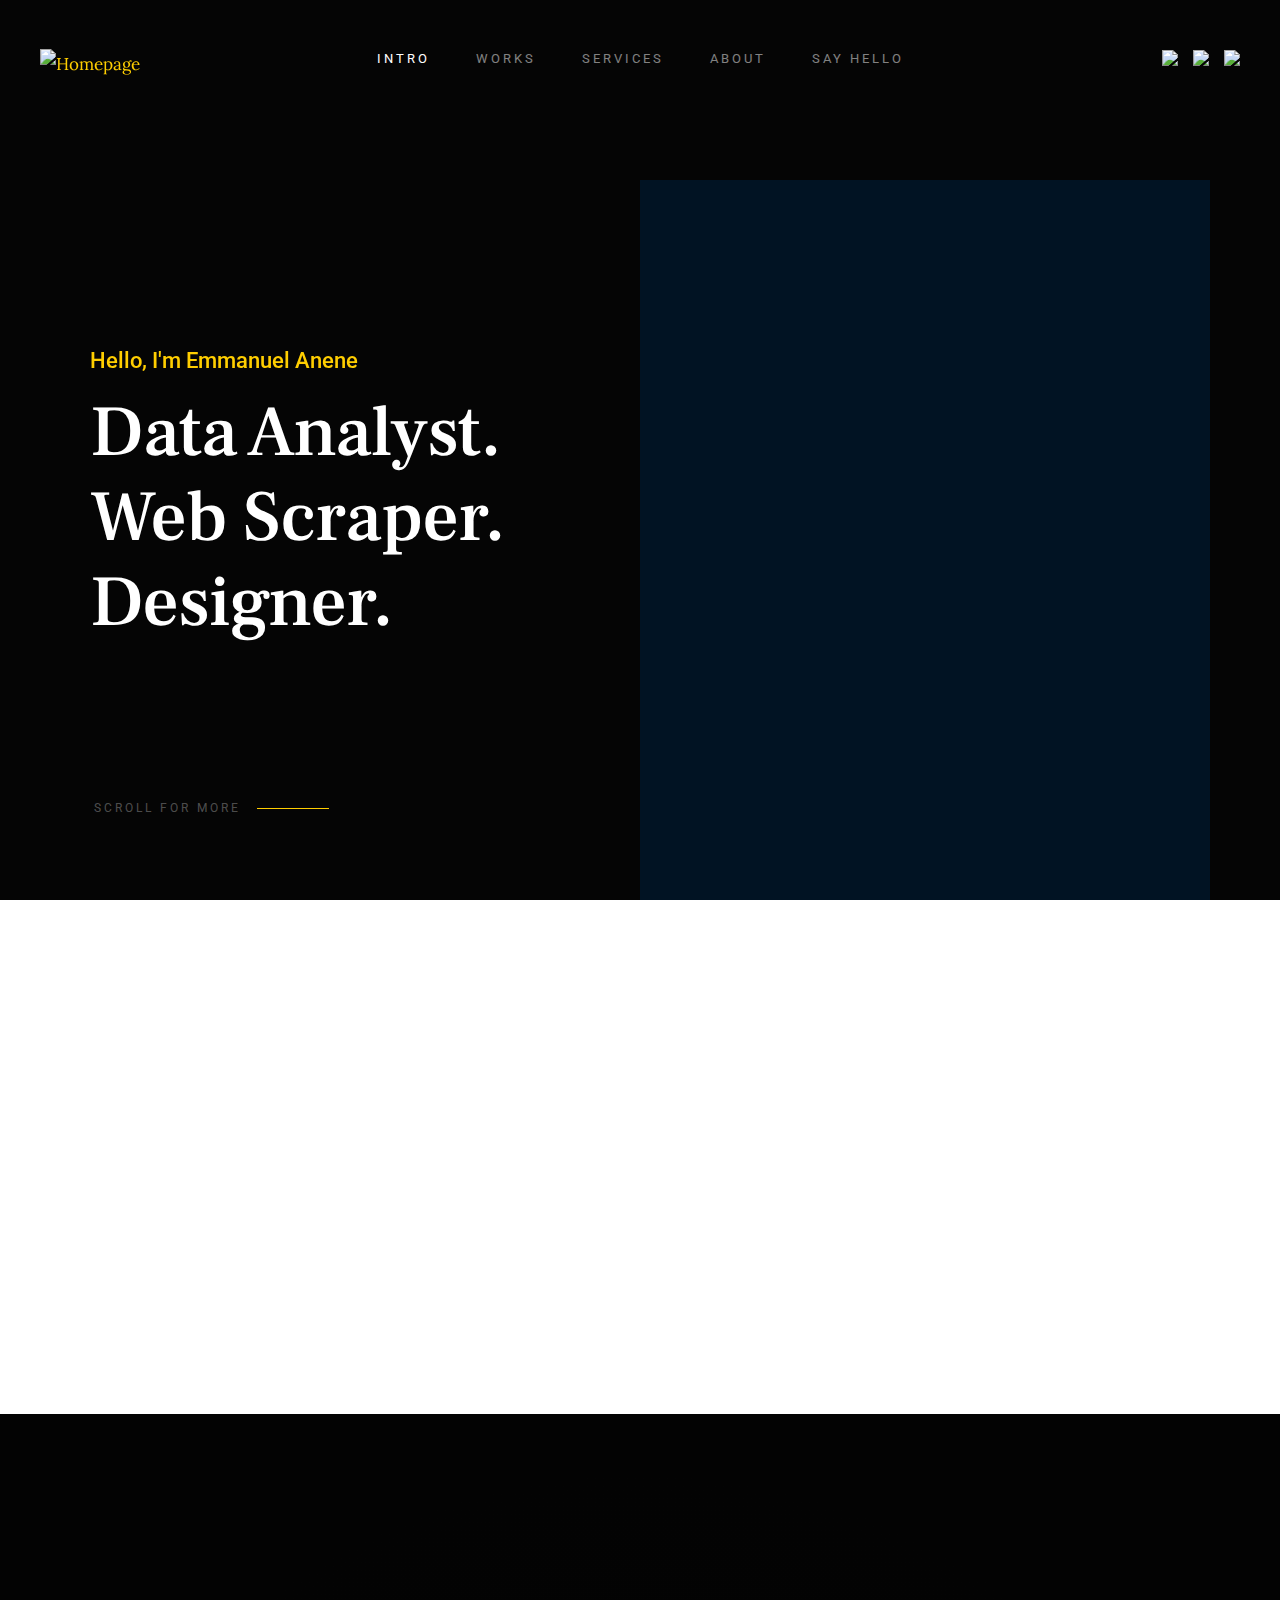
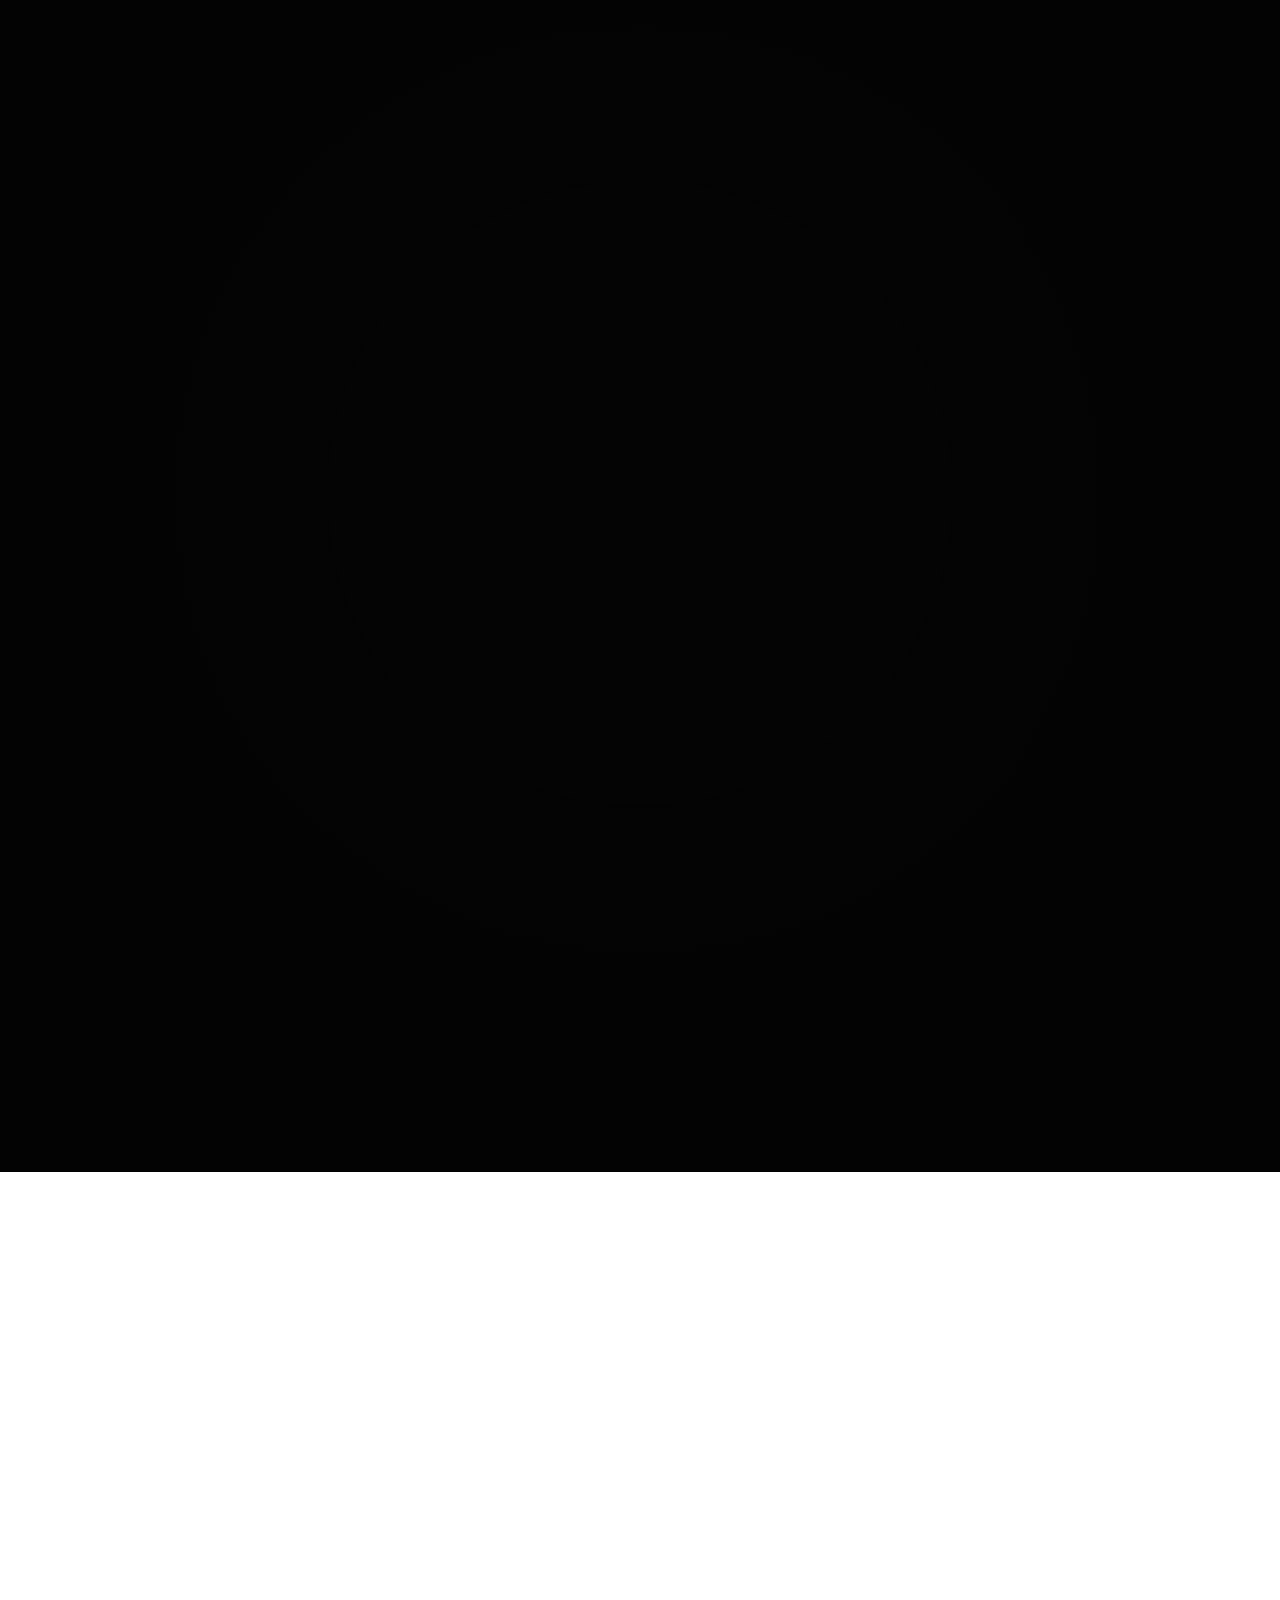
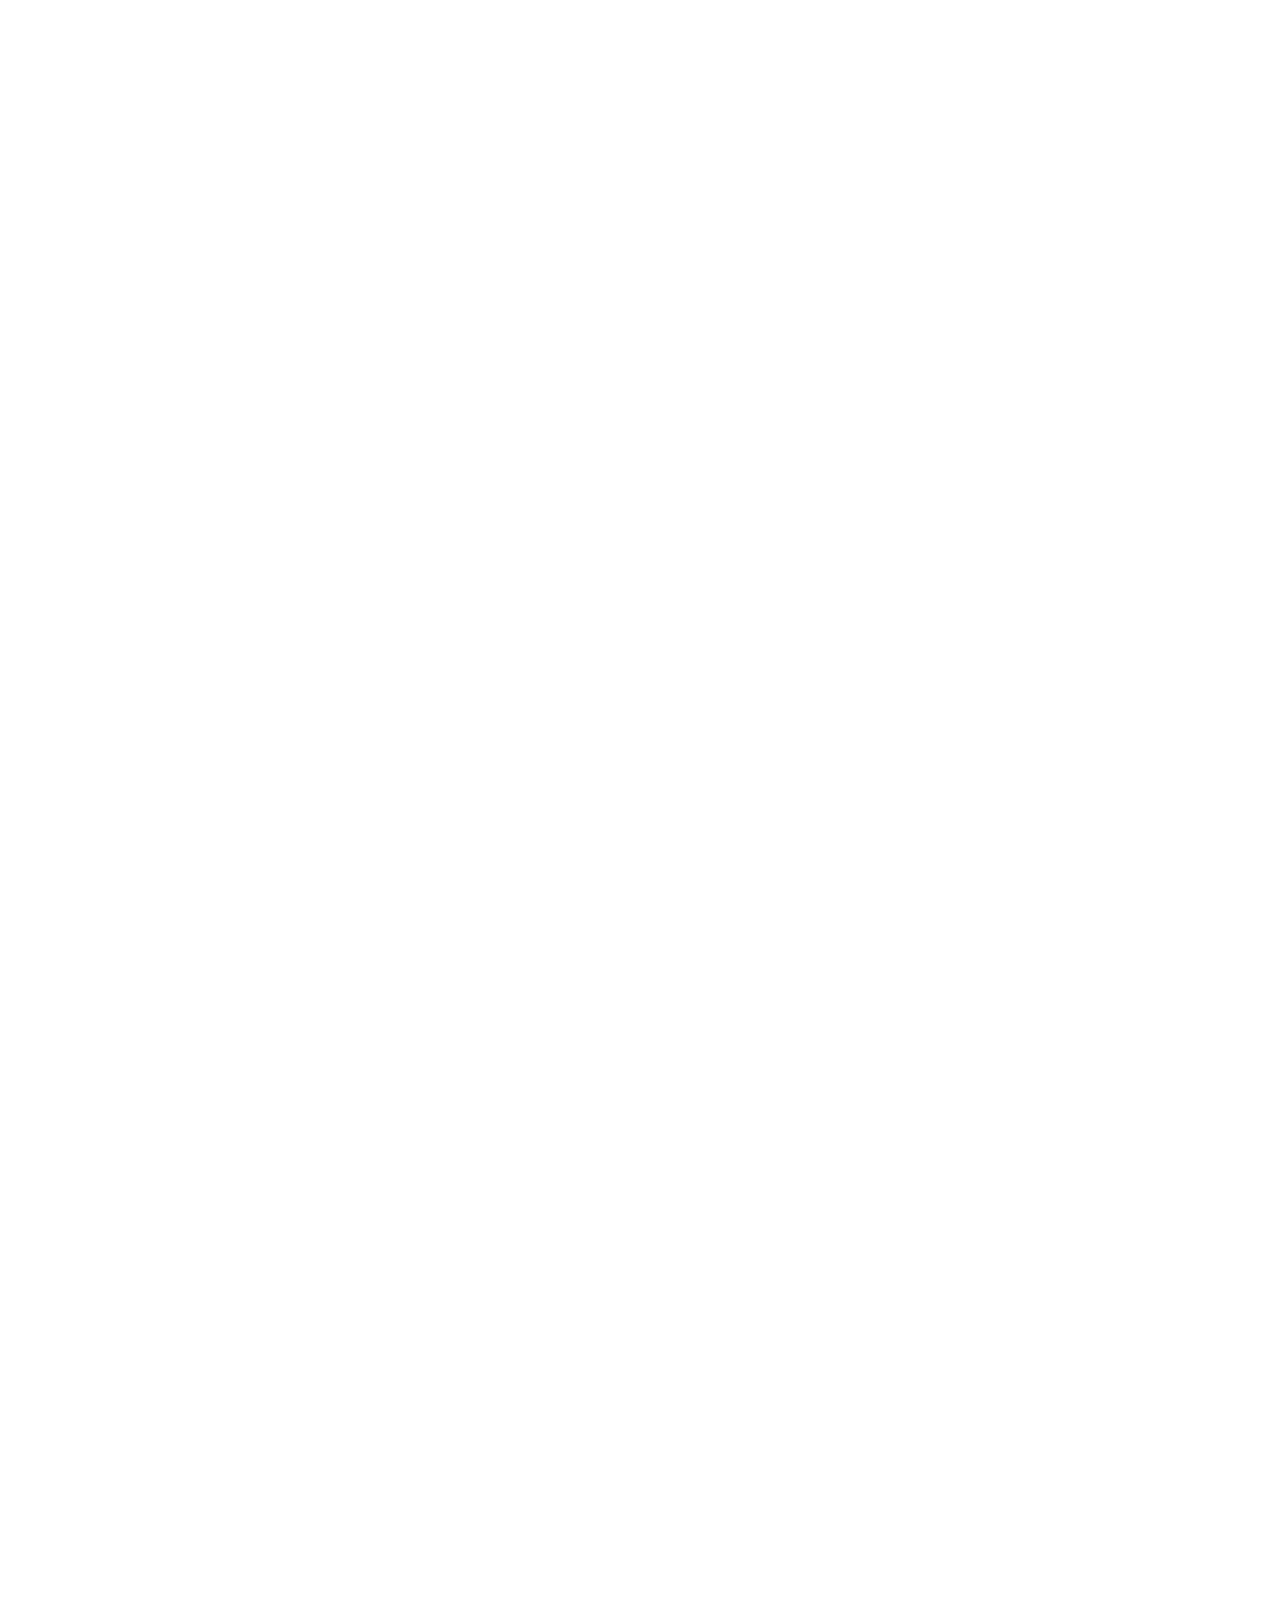
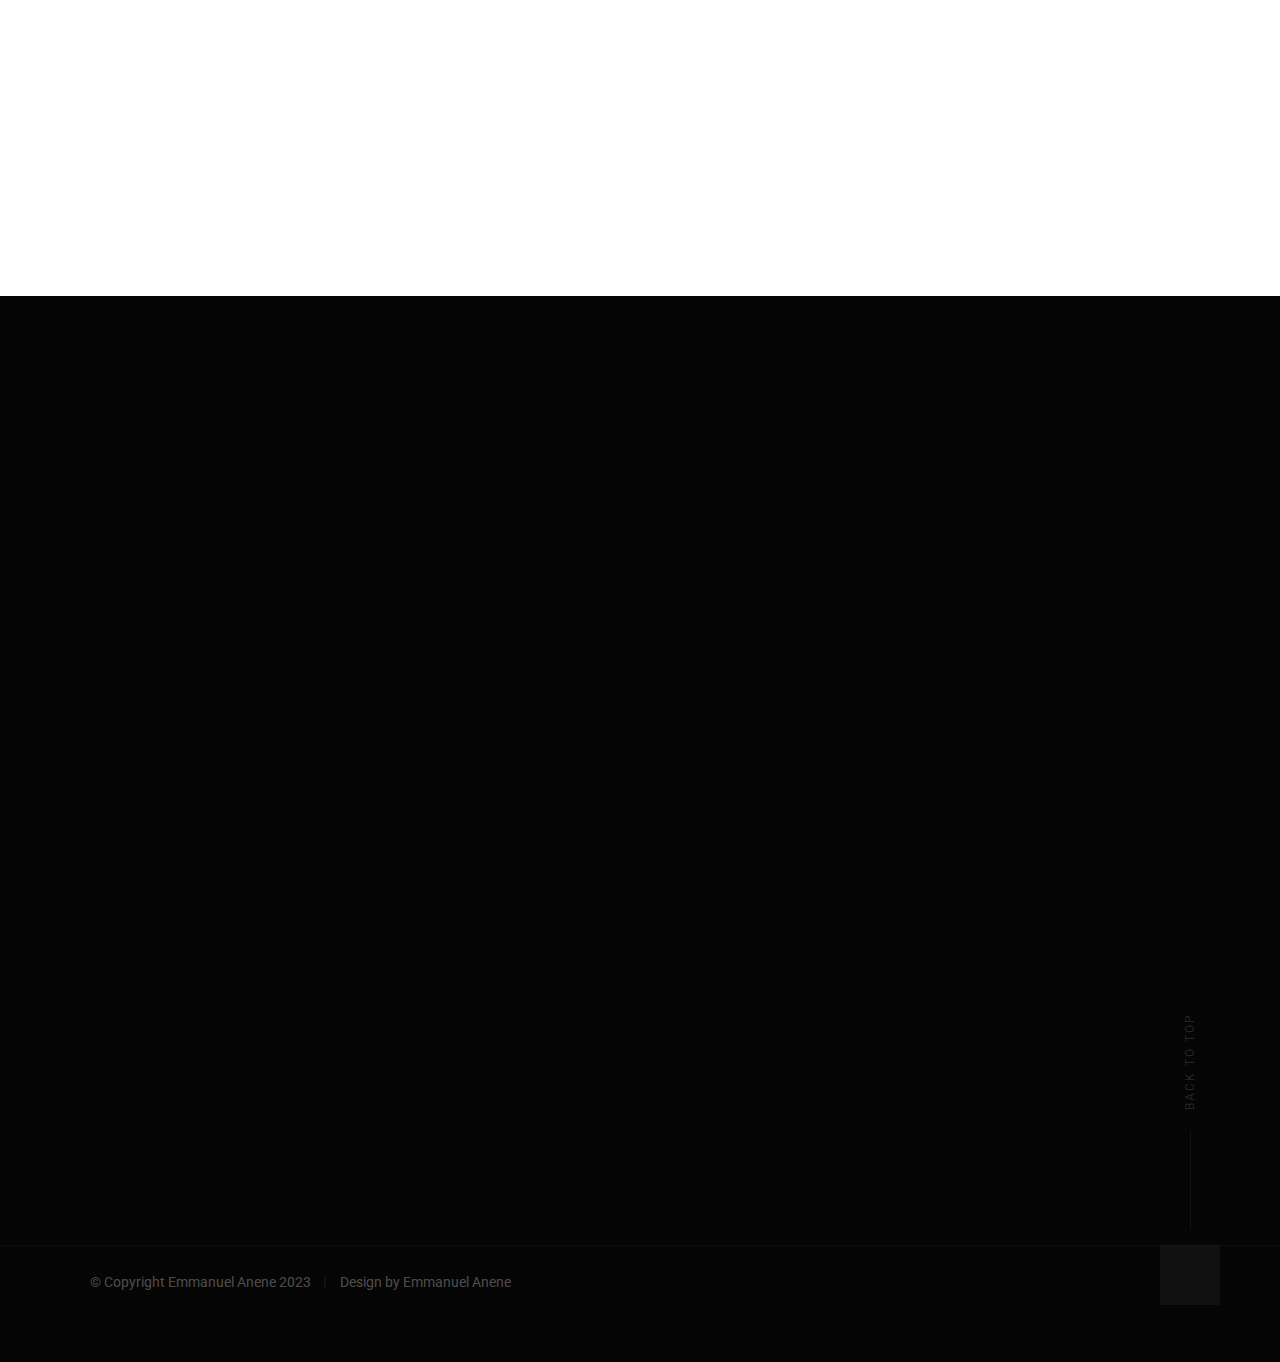
==== commit e51064ba: "Add files via upload" ====
--- a/index.html
+++ b/index.html
@@ -152,6 +152,68 @@
             <div class="masonry">
                 <div class="grid-sizer"></div>
     
+                <div class="masonry__brick" data-aos="fade-up"`>
+                    <div class="item-folio" style="margin: 0; padding: 30px;">
+                        <div class="item-folio__thumb">
+                            <!-- HIDDEN JS CODE -->
+                            <a href="" class="hide thumb-link" style="display: none;" title="Park City Peaks Hotel Data Analysis" data-size="1050x700">
+                                <img src="images/portfolio/laptop-web-scraping/thumbnail.jpg" 
+                                     srcset="images/portfolio/laptop-web-scraping/thumbnail.jpg 2x" alt="">
+                            </a> 
+                            <!-- END OF HIDDEN JS CODE -->
+
+                            <a href="web-scraping-laptopdirect.html">
+                            <img src="images/portfolio/laptop-web-scraping/thumbnail.jpg" alt="">
+                            </a>
+                            <a href="web-scraping-laptopdirect.html" class="item-folio__project-link" title="Project link" target="_blank"></a>
+                        </div>
+
+                        <div style="text-align: left;" class="item-folio__text">
+                            <h4 class="item-folio__title">
+                                <a href="web-scraping-laptopdirect.html" style="color: black;">
+                                Python Web Scraping Project - (Laptop Info.)
+                                </a>
+                            </h4>
+                            <br>
+                            <a href="web-scraping-laptopdirect.html" style="">
+                            <p style="font-family: Arial, Helvetica, sans-serif; padding-top: 10px; text-transform: none; color: #777777; letter-spacing: normal; font-weight: 100; line-height: normal;">Scraping data to extract product information online including product name, price, URL link, Ratings, Rating Count, etc. Read full Case Study Here.
+                            </p>
+                            </a>
+                        </div>
+                    </div>
+                </div> <!-- end masonry__brick -->
+
+                <div class="masonry__brick" data-aos="fade-up"`>
+                    <div class="item-folio" style="margin: 0; padding: 30px;">
+                        <div class="item-folio__thumb">
+                            <!-- HIDDEN JS CODE -->
+                            <a href="" class="hide thumb-link" style="display: none;" title="Park City Peaks Hotel Data Analysis" data-size="1050x700">
+                                <img src="images/portfolio/sentiment_analysis/thumbnail.jpg" 
+                                     srcset="images/portfolio/sentiment_analysis/thumbnail.jpg 2x" alt="">
+                            </a> 
+                            <!-- END OF HIDDEN JS CODE -->
+
+                            <a href="sentiment_analysis.html">
+                            <img src="images/portfolio/sentiment_analysis/thumbnail.jpg" alt="">
+                            </a>
+                            <a href="sentiment_analysis.html" class="item-folio__project-link" title="Project link" target="_blank"></a>
+                        </div>
+
+                        <div style="text-align: left;" class="item-folio__text">
+                            <h4 class="item-folio__title">
+                                <a href="sentiment_analysis.html" style="color: black;">
+                                Youtube Sentiment Analysis
+                                </a>
+                            </h4>
+                            <br>
+                            <a href="sentiment_analysis.html" style="">
+                            <p style="font-family: Arial, Helvetica, sans-serif; padding-top: 10px; text-transform: none; color: #777777; letter-spacing: normal; font-weight: 100; line-height: normal;">Project to analyze digital text to determine if the emotional tone of the message is positive, negative, or neutral. Also focuses on finding relationships that exist among different variables.
+                            </p>
+                            </a>
+                        </div>
+                    </div>
+                </div> <!-- end masonry__brick -->
+
                 <div class="masonry__brick" data-aos="fade-up"`>
                     <div class="item-folio" style="margin: 0; padding: 30px;">
                         <div class="item-folio__thumb">
@@ -336,15 +398,21 @@
                         </div>
 
                         <div class="timeline__block">
-                            <div class="timeline__bullet"></div>
-                            <div class="timeline__header">
-                                <p class="timeline__timeframe">Apr. 2023 - Present</p>
-                                <h3 class="item-title">Superfoodlx</h3>
+                            <div class="timeline__bullet" style="padding-bottom: 0; margin-bottom: 0;"></div>
+                            <div class="timeline__header" style="padding-bottom: 0; margin-bottom: 0;">
+                                <p class="timeline__timeframe" style="padding-bottom: 0; margin-bottom: 0;">Apr. 2023 - Present</p>
+                                <h3 class="item-title" style="padding-bottom: 0; margin-bottom: 0;">Superfoodlx</h3>
                                 <h5>Email Marketer</h5>
                             </div>
-                            <!-- <div class="timeline__desc">
-                                <p>Lorem ipsum Occaecat do esse ex et dolor culpa nisi ex in magna consectetur nisi cupidatat laboris esse eiusmod deserunt aute do quis velit esse sed Ut proident cupidatat nulla esse cillum laborum occaecat nostrud sit dolor incididunt amet est occaecat nisi.</p>
-                            </div> -->
+                            <div class="timeline__desc">
+                                <p style="color: #9a9a9a;">
+                                <ul>
+                                    <li>Responsive web and mobile email templates for accessibility.</li>
+                                    <li>Quantitative and qualitative research to address pain points.</li> 
+                                    <li>Collaborated with developers to ensure designs were perfectly implemented</li>
+                                </ul>
+                                </p>
+                            </div>
                         </div>
 
                         <div class="timeline__block">
@@ -354,10 +422,17 @@
                                 <h3 class="item-title">LLEM International</h3>
                                 <h5>Graphic Designer</h5>
                             </div>
-                            <!-- <div class="timeline__desc">
-                                <p>Lorem ipsum Occaecat do esse ex et dolor culpa nisi ex in magna consectetur nisi cupidatat laboris esse eiusmod deserunt aute do quis velit esse sed Ut proident cupidatat nulla esse cillum laborum occaecat nostrud sit dolor incididunt amet est occaecat nisi.</p>
-                            </div> -->
-                        </div>
+                            <div class="timeline__desc">
+                                <p style="color: #9a9a9a;">
+                                <ul>
+                                    <li>Developed graphic design projects and created a large volume of layout, graphic and production design.</li>
+                                    <li>Development of design systems with Adobe Creative Suite daily.</li> 
+                                    <li>Soft Skills: Communication, Problem Solving, Leadership, Critical Thinking</li>
+                                </ul>
+                                </p>
+                            </div>
+                        </div>
+                       
 
                         <div class="timeline__block">
                             <div class="timeline__bullet"></div>
@@ -366,9 +441,17 @@
                                 <h3 class="item-title">Essence of Email</h3>
                                 <h5>Email Designer</h5>
                             </div>
-                            <!-- <div class="timeline__desc">
-                                <p>Lorem ipsum Occaecat do esse ex et dolor culpa nisi ex in magna consectetur nisi cupidatat laboris esse eiusmod deserunt aute do quis velit esse sed Ut proident cupidatat nulla esse cillum laborum occaecat nostrud sit dolor incididunt amet est occaecat nisi.</p>
-                            </div> -->
+
+                            <div class="timeline__desc">
+                                <p style="color: #9a9a9a;">
+                                <ul>
+                                    <li>Responsive web and mobile email templates for accessibility.</li>
+                                    <li>Quantitative and qualitative research to address pain points.</li> 
+                                    <li>Collaborated with developers to ensure designs were perfectly implemented</li>
+                                </ul>
+                                </p>
+                            </div>
+                            
                         </div>
 
                     </div>
--- a/css/main.css
+++ b/css/main.css
@@ -534,7 +534,7 @@
  * # preloader
  *
  * ------------------------------------------------------------------- */
-#preloader {
+/* #preloader {
   position: fixed;
   top: 0;
   left: 0;
@@ -560,9 +560,9 @@
   padding: 0;
   margin-left: -30px;
   margin-top: -30px;
-}
-
-#loader:before {
+} */
+
+/* #loader:before {
   content: "";
   border-top: 6px solid rgba(255, 255, 255, 0.1);
   border-right: 6px solid rgba(255, 255, 255, 0.1);
@@ -574,9 +574,9 @@
   border-radius: 50%;
   width: 60px;
   height: 60px;
-}
-
-@-webkit-keyframes load {
+} */
+
+/* @-webkit-keyframes load {
   0% {
     -webkit-transform: rotate(0deg);
     transform: rotate(0deg);
@@ -600,7 +600,7 @@
     transform: rotate(360deg);
   }
 
-}
+} */
 
 
 
